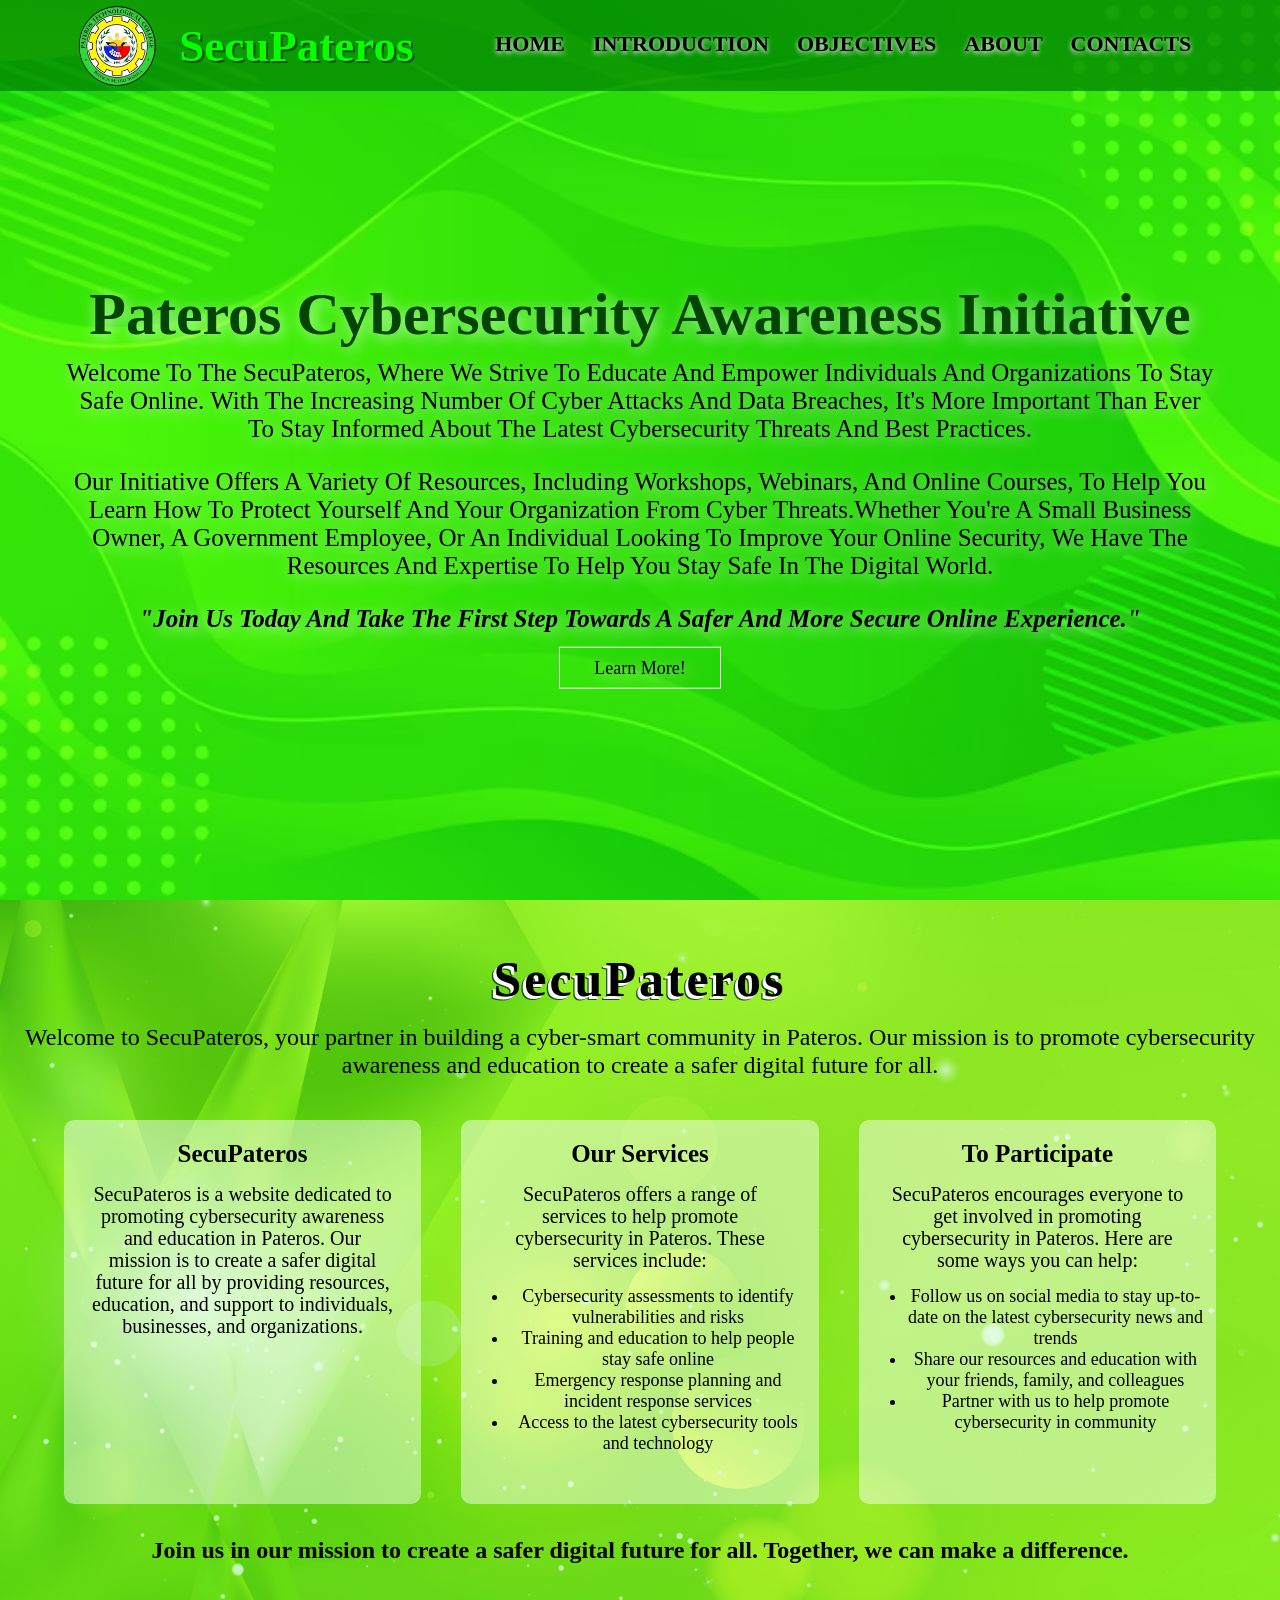
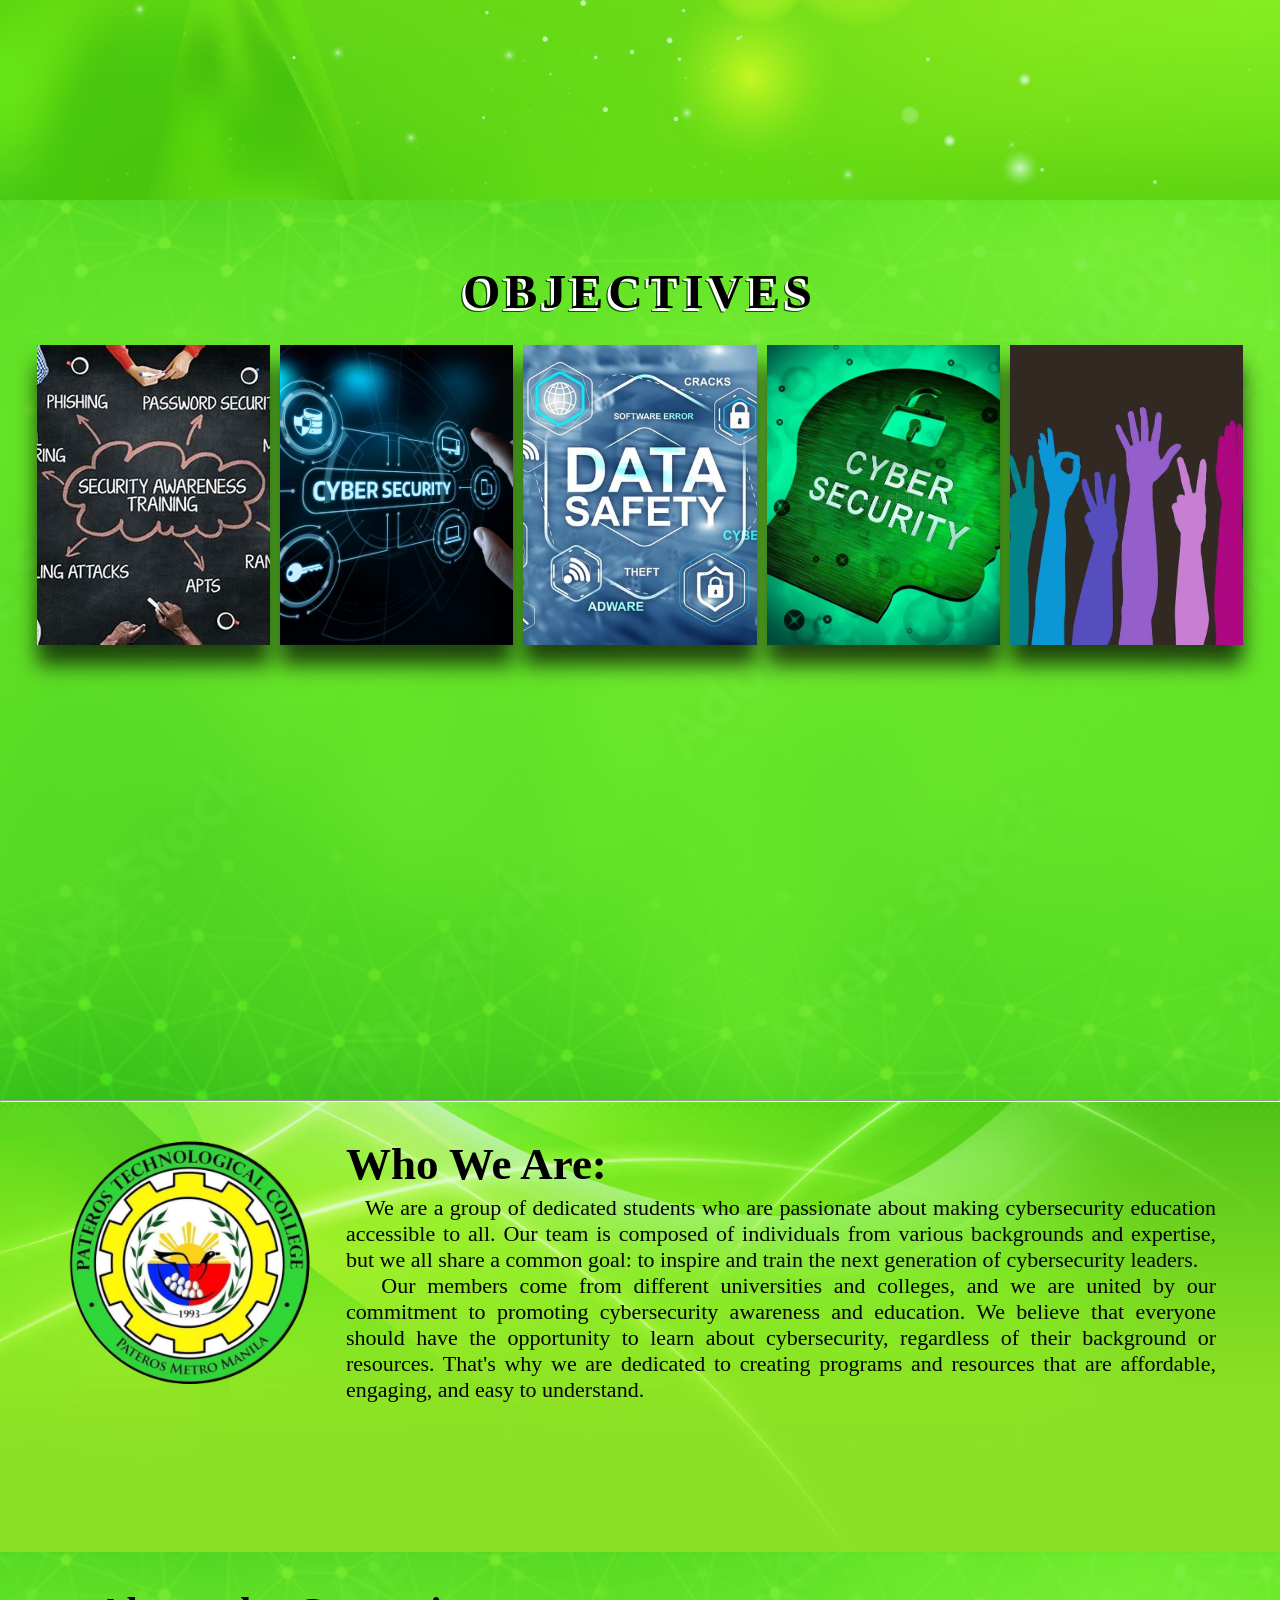
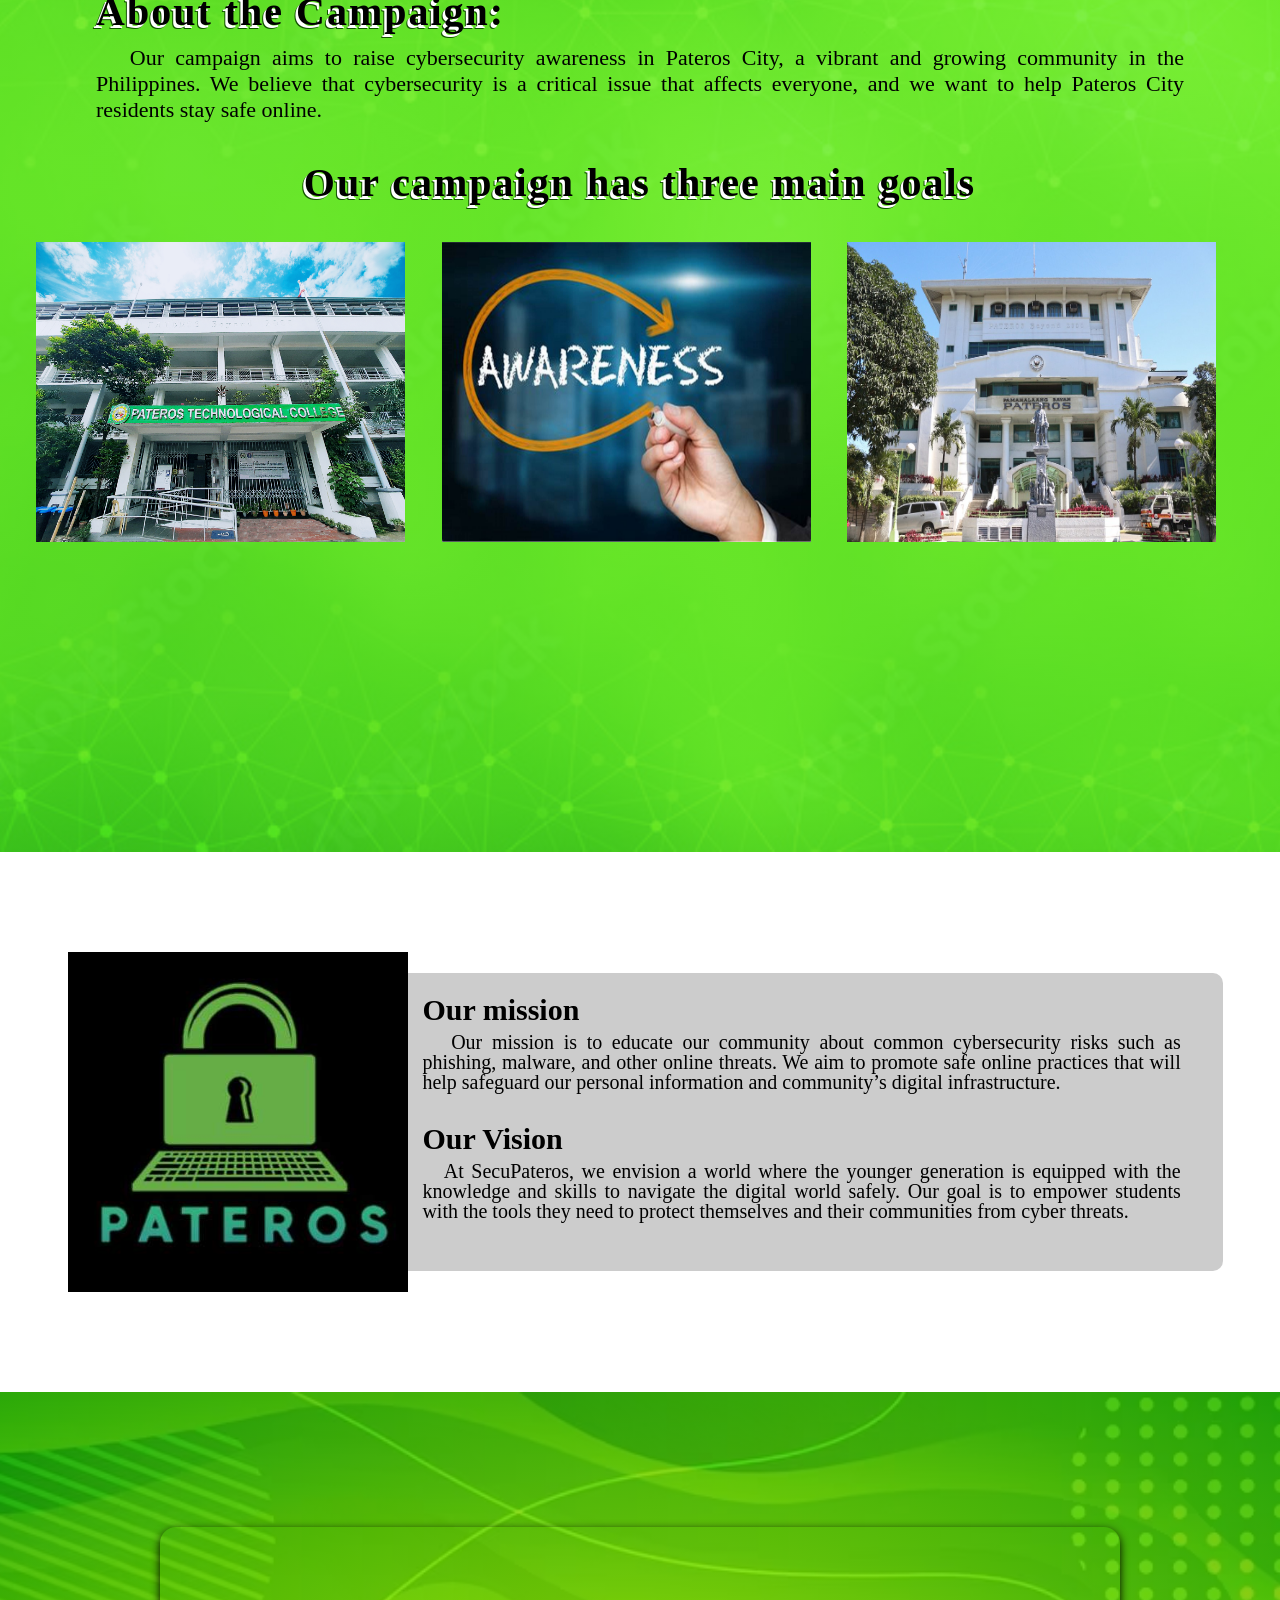
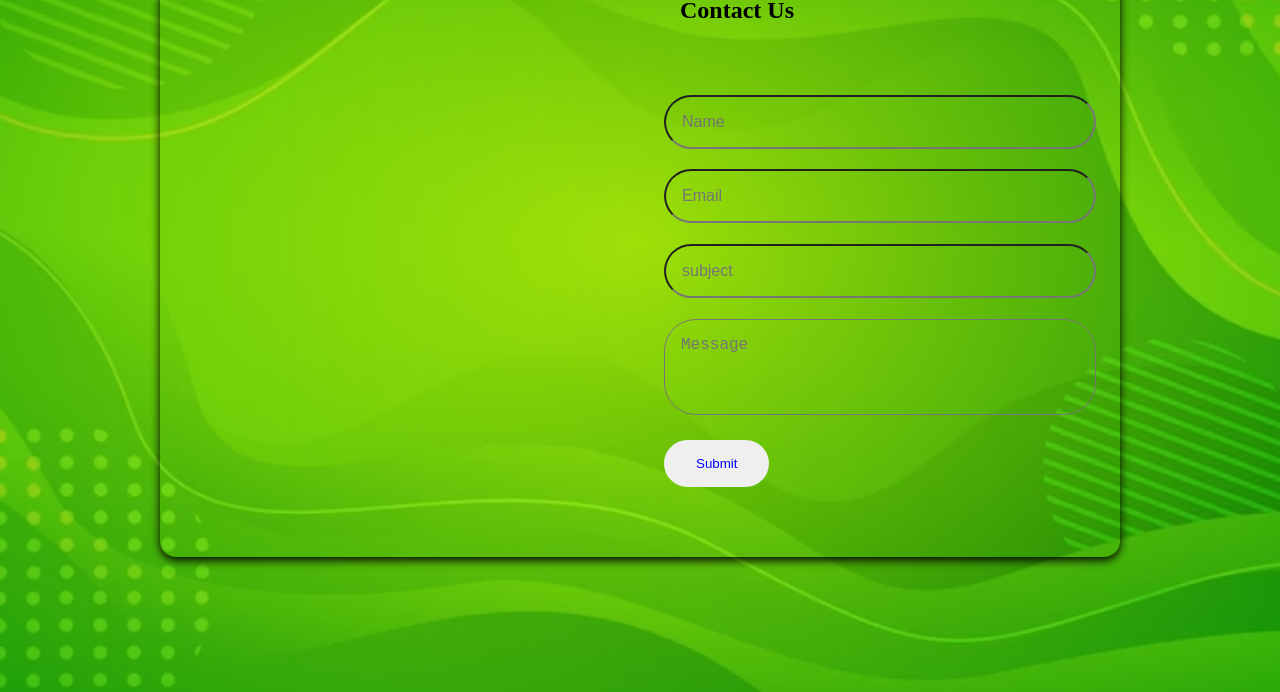
==== index.html @ ac665a61 "index.html Signed-off-by: Mundia D. (Zen) <114151640+ZenZenoZ@users.noreply.github.com>" ====
<!DOCTYPE html>
<html lang="en">
<head>
    <meta charset="UTF-8">
    <meta name="viewport" content="width=device-width, initial-scale=1.0">
    <title>SecuPateros</title>
    <link rel="stylesheet" href="style.css">
    <link rel="icon" sizes="195x195" href= "./img/SecLogo.png">
    <link rel="preconnect" href="https://fonts.googleapis.com">
    <link href="https://fonts.googleapis.com/css2?family=Merriweather:ital,wght@0,300;0,400;0,700;0,900;1,300;1,400;1,700;1,900&display=swap" rel="stylesheet">
    <link rel="stylesheet" href="https://cdnjs.cloudflare.com/ajax/libs/font-awesome/6.2.1/css/all.min.css">
    <script src="https://ajax.googleapis.com/ajax/libs/jquery/3.7.1/jquery.min.js"></script>
    <script src="https://maxcdn.bootstrapcdn.com/bootstrap/3.4.1/js/bootstrap.min.js"></script>

    <script src="https://cdnjs.cloudflare.com/ajax/libs/jquery/3.5.0/jquery.min.js" integrity="sha256-xNzN2a4ltkB44Mc/Jz3pT4iU1cmeR0FkXs4pru/JxaQ=" crossorigin="anonymous"></script>
</head>
<body>
    <section class="main-header">
        <nav>
            <a href="index.html"><img src="./img/ptclogo.png"></a>
            <label class="navtext">SecuPateros</label>
            <div class="nav-links" id="navLinks">
                <i class="fa fa-times" onclick="hideMenu()" id="hidefa"></i>
                <ul>
                    <li><a href="">HOME</a></li>
                    <li><a href="#introduction">INTRODUCTION</a></li>
                    <li><a href="#objbg">OBJECTIVES</a></li>
                    <li><a href="#aboutmain">ABOUT</a></li>
                    <li><a href="#contacts">CONTACTS</a></li>
                </ul>
            </div>
            <i class="fa fa-bars" onclick="showMenu()"></i>
        </nav>
        <div class="main-text">
            <h1>Pateros Cybersecurity Awareness Initiative</h1>
            <p>Welcome to the SecuPateros, where we strive to educate and empower individuals and organizations to stay safe online. With the increasing number of cyber attacks and data breaches, it's more important than ever to stay informed about the latest cybersecurity threats and best practices.</p>
            <p>Our initiative offers a variety of resources, including workshops, webinars, and online courses, to help you learn how to protect yourself and your organization from cyber threats.Whether you're a small business owner, a government employee, or an individual looking to improve your online security, we have the resources and expertise to help you stay safe in the digital world.</p>
            <p><em>"Join us today and take the first step towards a safer and more secure online experience."</em></p>
            <a href="" class="hero-btn">Learn More!</a>
        </div>
    </section>
<!------intro-------->
    <section class="intro-text" id="introbg">
        <h1 id="introduction">SecuPateros</h1>
        <p class="introwc">Welcome to SecuPateros, your partner in building a cyber-smart community in Pateros. Our mission is to promote cybersecurity awareness and education to create a safer digital future for all.</p>

        <div class="intro-row">
            <div class="intro-col" class="introul">
                <h3>SecuPateros</h3>
                <p>SecuPateros is a website dedicated to promoting cybersecurity awareness and education in Pateros. Our mission is to create a safer digital future for all by providing resources, education, and support to individuals, businesses, and organizations.</p>
            </div>
            <div class="intro-col">
                <h3>Our Services</h3>
                <p>SecuPateros offers a range of services to help promote cybersecurity in Pateros. These services include:
                <ul style="list-style-type:disc;" class="introul">
                    <li>Cybersecurity assessments to identify vulnerabilities and risks</li>
                    <li>Training and education to help people stay safe online</li>
                    <li>Emergency response planning and incident response services</li>
                    <li>Access to the latest cybersecurity tools and technology</li>
                </ul>
            </p>
            </div>
            <div class="intro-col">
                <h3>To Participate</h3>
                <p>SecuPateros encourages everyone to get involved in promoting cybersecurity in Pateros. Here are some ways you can help:</p>
                <ul style="list-style-type:disc;" class="introul">
                    <li>Follow us on social media to stay up-to-date on the latest cybersecurity news and trends</li>
                    <li>Share our resources and education with your friends, family, and colleagues</li>
                    <li>Partner with us to help promote cybersecurity in community</li>
                </ul>
            </div>
        </div>
        <h2 class="introh2">Join us in our mission to create a safer digital future for all. Together, we can make a difference.</h2>
    </section>
<!----objectives----->
    <section class="obj-main" id="objbg">
        <h1 class="obj-h1">OBJECTIVES</h1>
        <div class="obj-text">
            <div class="wrapper-row">
                <div class="wrapper-col">
                    <div class="obj-img">
                        <img src="./img/wrap1.jpg">
                        <div class="obj-content">
                            <h1>Education and Awareness</h1>
                            <p>Provide education and awareness about the dangers of cyber security to expand knowledge and awareness among individuals</p>
                        </div>
                    </div>
                </div>
                <div class="wrapper-col">
                    <div class="obj-img">
                        <img src="./img/wrap2.jpeg">
                        <div class="obj-content">
                            <h1>Network Protection</h1>
                            <p>Advance getting it and significance of network protection by offering reasonable direction and answers for defend people and associations against digital dangers </p>
                        </div>
                    </div>
                </div>
                <div class="wrapper-col">
                    <div class="obj-img">
                        <img src="./img/wrap3.jpg">
                        <div class="obj-content">
                            <h1>Offer ordinary updates and data</h1>
                            <p>Offer ordinary updates and data on arising dangers and advances in the field of digital protection to keep up with client availability and security .</p>
                        </div>
                    </div>
                </div>
                <div class="wrapper-col">
                    <div class="obj-img">
                        <img src="./img/wrap4.jpg">
                        <div class="obj-content">
                            <h1>Online Security</h1>
                            <p>Cultivate a culture of online security where people team up to safeguard themselves and their networks against digital assaults</p>
                        </div>
                    </div>
                </div>
                <div class="wrapper-col">
                    <div class="obj-img">
                        <img src="./img/wrap5.jpeg">
                        <div class="obj-content">
                            <h1>Active Participation</h1>
                            <p>Encourage active participation and engagement from individuals and organizations to address challenges and opportunities in the field of cyber security</p>
                        </div>
                    </div>
                </div>
            </div>
        </div>
    </section>
    <hr>
<!-----About 1------>
    <section class="about-main" id="aboutmain">
        <br><br>
        <div class="about-1">
            <div>
                <img src="./img/ptclogo.png" alt="PTC LOGO" class="about-logo">
            </div>
            <div class="about-text">
                <h1>Who We Are:</h1>
                <p>&nbsp;&nbsp;&nbsp;We are a group of dedicated students who are passionate about making cybersecurity education accessible to all. Our team is composed of individuals from various backgrounds and expertise, but we all share a common goal: to inspire and train the next generation of cybersecurity leaders.
                <br>&nbsp;&nbsp;&nbsp;Our members come from different universities and colleges, and we are united by our commitment to promoting cybersecurity awareness and education. We believe that everyone should have the opportunity to learn about cybersecurity, regardless of their background or resources. That's why we are dedicated to creating programs and resources that are affordable, engaging, and easy to understand.</p>
            </div>
        </div>
    </section>
<!-----About 2------>
    <section class="about-main2">
        <br><br>
        <div class="about-title">
            <h1>About the Campaign:</h1>
            <p>&nbsp;&nbsp;&nbsp;Our campaign aims to raise cybersecurity awareness in Pateros City, a vibrant and growing community in the Philippines. We believe that cybersecurity is a critical issue that affects everyone, and we want to help Pateros City residents stay safe online.</p>
            <br><br>
            <h1 class="about-h1">Our campaign has three main goals</h1>
        </div>
        <div class="about-contmain">
            <div class="about-container">
                <img src="./img/about1.png" class="about-img">
                <div class="about-overlay">
                    <h1>Education</h1>
                    <h4>We want to provide Pateros City residents with the knowledge and skills they need to protect themselves online. We will offer a series of workshops, webinars, and other educational resources that cover topics such as password management, phishing prevention, and safe browsing practices.</h4>
                </div>
            </div>
            <div class="about-container">
                <img src="./img/about2.jpg" class="about-img">
                <div class="about-overlay">
                    <h1>Awareness</h1>
                    <h4>We want to raise awareness about the importance of cybersecurity in Pateros City. We will work with local organizations, schools, and businesses to promote cybersecurity best practices and to encourage residents to take steps to protect themselves online.</h4>
                </div>
            </div>
            <div class="about-container">
                <img src="./img/about3.jpg" class="about-img">
                <div class="about-overlay">
                    <h1>Community</h1>
                    <h4>We want to build a strong and supportive cybersecurity community in Pateros City. We will create opportunities for residents to connect, share ideas, and learn from each other. We will also work to establish partnerships with local organizations and businesses to ensure that our campaign has a lasting impact.</h4>
                </div>
            </div>
        </div>
    </section>
<!-----About 2------>
    <section class="about-main3">
        <div class="about-inner">
            <h1>Our mission</h1>
            <p class="about-text2">&nbsp;&nbsp;&nbsp;Our mission is to educate our community about common cybersecurity risks such as phishing, malware, and other online threats. We aim to promote safe online practices that will help safeguard our personal information and community’s digital infrastructure.</p>
            <h1>Our Vision</h1>
            <p class="about-text2">&nbsp;&nbsp;&nbsp;At SecuPateros, we envision a world where the younger generation is equipped with the knowledge and skills to navigate the digital world safely. Our goal is to empower students with the tools they need to protect themselves and their communities from cyber threats.</p>
        </div>
    </section>
<!-----Contacts----->
    <section class="contact-main" id="contacts">
            <div class="contact">
                <div class="map">
                    <iframe src="https://www.google.com/maps/embed?pb=!1m18!1m12!1m3!1d3861.8126627519896!2d121.06654847402329!3d14.552703085927975!2m3!1f0!2f0!3f0!3m2!1i1024!2i768!4f13.1!3m3!1m2!1s0x3397c8863fae6025%3A0xe4f1a76191156148!2sPateros%20Technological%20College!5e0!3m2!1sen!2sph!4v1712935397041!5m2!1sen!2sph" width="600" height="450" style="border:0;" allowfullscreen="" loading="lazy" referrerpolicy="no-referrer-when-downgrade"></iframe>
                </div>
                <div class="contact-form">
                    <h1>Contact Us</h1>
                    <form action="https://formsubmit.co/45af7c0beff8e1fbbf15422199906307" method="POST">
                        <input type="text" name="name" placeholder="Name">
                        <input type="email" name="email" placeholder="Email">
                        <input type="text" name="subject" placeholder="subject">
                        <textarea name="message" placeholder="Message"></textarea>
                        <button type="submit">Submit</button>
                    </form>
                </div>
            </div>
    </section>
<!------Footer--------->
    <section>

    </section>
    <script src="script.js"></script>
</body>
</html>
---- style.css ----
@import url('https://fonts.googleapis.com/css2?family=Merriweather:ital,wght@0,300;0,400;0,700;0,900;1,300;1,400;1,700;1,900&display=swap');


*{
    margin: 0;
    padding: 0;
    box-sizing: border-box;
}
/*------MAIN--------*/
.main-header{
    min-height: 100vh;
    width: 100%;
    background-image: linear-gradient(rgba(30, 255, 0, 0.5),rgba(30, 255, 0, 0.5)),url(./img/bgmain.jpg);
    background-position: center;
    background-size: cover;
    position: relative;
}
nav{
    display: flex;
    padding: 1% 6%;
    justify-content: space-between;
    align-items: center;
    background-color: rgba(0, 128, 0, 0.719);
}
nav .navtext{
    color: #09ff00;
    font-size: 45px;
    text-shadow: 2px 2px rgb(3, 77, 0);
    font-weight: bolder;
    margin-inline-start: .5em;
    
}
nav img{
    width: 80px;
    margin-top: -.5em;
    margin-bottom: -.5em;
    float: left;
}
.nav-links{
    flex: 1;
    text-align: end;
}
.nav-links ul li{
    list-style: none;
    display: inline-block;
    padding: 8px 12px;
    position: relative;
}
.nav-links ul li a{
    color: #000000;
    text-decoration: none;
    font-size: 22px;
    text-shadow: 0px 2px 5px rgb(255, 255, 255);
    font-weight: bold;
}
.nav-links ul li::after{
    content:'';
    inline-size: 0%;
    block-size: 3px;
    background: #3cff00;
    display: block;
    margin: auto;
    transition: 0.2s;
}
.nav-links ul li:hover::after{
    inline-size: 100%;
}
/*----------Main---------*/
.main-text{
    width: 90%;
    color: rgb(2, 68, 0);
    position: absolute;
    top: 50%;
    left: 50%;
    transform: translate(-50%,-50%);
    text-align: center;
    text-shadow: 3px 3px 15px rgba(255, 255, 255, 0.685);
    font-weight: 400;
    text-transform: capitalize;
}
.main-text h1{
    font-size: 60px;
    margin-top: 5%;
}
.main-text p{
    margin: 10px 0 25px;
    font-size: 25px;
    color: rgb(0, 0, 0);
}
.main-text em{
    font-weight: bolder;
}
.hero-btn{
    display: absolute;
    text-decoration: none;
    color: rgb(0, 0, 0);
    border: 1px solid #fff;
    padding: 10px 34px;
    font-size: 18px;
    background: transparent;
    cursor: pointer;
}
.hero-btn:hover{
    border: 1px solid rgb(5, 59, 0);
    background: rgb(9, 255, 0);
    transition: 1.8s;
    font-weight: bold;
    box-shadow: 10px 10px rgb(0, 68, 0);
}
nav .fa{
    display: none;
}
@media (max-width: 700px) {
    nav .navtext{
        font-size: 38px;
        margin-left: -6em;
    }
    .main-text h1{
        font-size: 45px;
    }
    .nav-links ul li{
        display: block;
        text-align: center;
    }
    .nav-links{
        position: absolute;
        background: rgba(0, 128, 0, 0.719);
        height: 100vh;
        width: 300px;
        top: 0;
        right: -300px;
        z-index: 2;
        transition: 1s;
    }
    nav .fa{
        display: block;
        color: #09ff00;
        margin: 10px;
        font-size: 22px;
        cursor: pointer;
        align-items: right;
    }
    .nav-links ul{
        padding: 30px;
    }
    .nav-links #hidefa{
        padding-top: 2em;
        padding-right: 2em;
    }
    .main-text p{
        font-size: 24px;
    }
}

/*-------INTRODUCTION-------*/
.intro-text{
    inline-size: 80%;
    margin: auto;
    text-align: center;
    padding-block-start: 50px;
}
#introbg{
    min-block-size: 100vh;
    inline-size: 100%;
    background-image: linear-gradient(rgba(61, 233, 38, 0.3),rgba(61, 233, 38, 0.3)),url(./img/bg1.jpg);
    background-position: center;
    background-size: cover;
    position: relative;
}
.intro-text h1{
    font-size: 50px;
    font-weight: 600;
    color: #000000;
    letter-spacing: 3px;

    --x-offset: -0.0625em;
    --y-offset: 0.0625em;
    --stroke: 0.025em;
    --background-color: white;
    --stroke-color: rgb(19, 83, 0);
    text-shadow: 
    
    var(--x-offset)
    var(--y-offset)
    0px
    var(--background-color), 
    
    calc( var(--x-offset) - var(--stroke) )
    calc( var(--y-offset) + var(--stroke) )
    0px
    var(--stroke-color);
}
@supports ( text-shadow: 1px 1px 1px 1px black ) {
    h1 {
      text-shadow:
        
        var(--x-offset)
        var(--y-offset)
        0px
        0px
        var(--background-color), 
        
        var(--x-offset) 
        var(--y-offset)
        var(--stroke)
        0px
        var(--stroke-color);
      
    }
}
.intro-text h3{
    font-size: 25px;
    font-weight: 600;
    color: #000000;
}
.intro-text p{
    color: #000000;
    font-size: 20px;
    font-weight: 300;
    line-height: 22px;
    padding: 15px;
}
.intro-text .introwc{
    color: #000000;
    font-size: 24px;
    font-weight: 300;
    line-height: 28px;
    padding: 15px;
}
.intro-row{
    display: flex;
    justify-content: space-between;
    margin-block-start: 2%;
    margin-inline-start: 5%;
    margin-inline-end: 5%;
}
.intro-col{
    flex-basis: 31%;
    background:rgba(255, 255, 255, 0.459);
    border-radius: 10px;
    margin-block-end: 5%;
    padding: 20px 12px;
    box-sizing: border-box;
}
.introul{
    margin-inline-start: 2em;
    position: relative;
    font-size: 18px;
}
.introh2{
    margin-block-start: -1em;
}
.intro-col:hover{
    box-shadow: 5px 5px 20px 5px rgba(0, 0, 0, .5);
}
@media (max-width: 700px) {
    .intro-row{
        flex-direction: column;
        margin-block-end: 3%;
    }
}
/*-------Objective-------*/
/*.obj-text{
    inline-size: 100vh;
    block-size: 100vh;
    margin: auto;
    text-align: center;
    padding-block-start: 50px;
}
.wrapper-row{
    display: flex;
    justify-content: space-between;
    margin-block-start: 2%;
    margin-inline-start: 5%;
    margin-inline-end: 5%;
}
.wrapper-col{
    display: flex;
    justify-content: space-between;
    align-items: center;
    flex-direction: column;
    flex-basis: 31%;
}
.obj-img{
    inline-size: 500px;
    position: relative;
}
.obj-img img{
    inline-size: 250px;
    block-size: 150px;
    display: block;
    margin: auto;
}
.obj-content{
    inline-size: 100%;
    block-size: 100%;
    inset-block-start: 0;
    inset-inline-start: 0;
    position: absolute;
    background-color: rgba(0, 0, 0, .5);
    display: flex;
    justify-content: center;
    align-items: row;
    opacity: 0;
    transition: 0.6s;
}
.obj-content:hover{
    opacity: 1;
}
.obj-content h1{
    font-size: 28px;
    color:#09ff00;
}
.obj-content p{
    font-size: 18px;
    color: #fff;
}
.obj-content>*{
    transform:translate(25px);
    transition: transform 0.6s;
}
.obj-content:hover>*{
    transform:translateY(0px);
}*/
.obj-main{
    inline-size: 100%;
    block-size: 100vh;
    background-image: linear-gradient(rgba(61, 233, 38, 0.65),rgba(61, 233, 38, 0.65)),url(./img/bggl.jpg);
    background-position: center;
    background-size: cover;
}
.obj-text{
    display: flex;
    justify-content: center;
    align-items: center;
}
/*.obj-h1{
    text-align: center;
    font-size: 48px;
    padding-block-start: 5%;
    letter-spacing: 5px;
    text-transform: uppercase;
    animation: mover 1s linear infinite;
    color: #09ff00;
}
@keyframes mover{
    0%{
        text-shadow: 0px px 40px rgb(91, 255, 58);
    }
    25%{
        text-shadow: 0px 0px 40px rgb(62, 255, 24);
    }
    50%{
        text-shadow: 0px 0px 40px rgb(37, 221, 0);
    }
    75%{
        text-shadow: 0px 0px 40px rgb(24, 145, 0);
    }
    100%{
        text-shadow: 0px 0px 40px rgb(43, 255, 0);
    }
}*/
.obj-h1{
    text-align: center;
    font-size: 48px;
    letter-spacing: 5px;
    padding-block-start: 5%;
    --x-offset: -0.0625em;
    --y-offset: 0.0625em;
    --stroke: 0.025em;
    --background-color: white;
    --stroke-color: rgb(19, 83, 0);
    text-shadow: 
    
    var(--x-offset)
    var(--y-offset)
    0px
    var(--background-color), 
    
    calc( var(--x-offset) - var(--stroke) )
    calc( var(--y-offset) + var(--stroke) )
    0px
    var(--stroke-color);
}
@supports ( text-shadow: 1px 1px 1px 1px black ) {
    h1 {
      text-shadow:
        
        var(--x-offset)
        var(--y-offset)
        0px
        0px
        var(--background-color), 
        
        var(--x-offset) 
        var(--y-offset)
        var(--stroke)
        0px
        var(--stroke-color);
      
    }
  }
.wrapper-row{
    display: flex;
    inline-size: 95%;
    justify-content: space-around;
    margin-block-start: 2%;
}
.wrapper-col{
    inline-size: 300px;
    block-size: 300px;
    padding: 2rem 1rem;
    background: #000000;
    position: relative;
    display: flex;
    align-items: flex-end;
    box-shadow: 0px 20px 20px rgba(0, 0, 0, .7);
    transition: 0.5s ease-in-out;
    margin-inline-start: 5px;
    margin-inline-end: 5px;
}
.wrapper-col:hover{
    transform: translateY(20px);
}
.wrapper-col:before{
    content: "";
    position: absolute;
    inset-block-start: 0;
    inset-inline-start: 0;
    display: block;
    z-index: 2;
    transition: 0.5s all;
    opacity: 0;
    inline-size: 100%;
    block-size: 100%;
    background: linear-gradient(rgba(51, 255, 0, 0.7),rgba(51, 255, 0, 0.7));
    box-shadow: 5px 20px 20px rgba(0, 0, 0, .7);
}
.wrapper-col:hover:before{
    opacity: 1;
}
.wrapper-col img{
    inline-size: 100%;
    block-size: 100%;
    object-fit: cover;
    position: absolute;
    inset-block-start: 0;
    inset-inline-start: 0;
}
.wrapper-col .obj-content{
    position: relative;
    z-index: 3;
    color: rgb(0, 0, 0);
    text-shadow: 3px 3px 15px rgba(255, 255, 255, 0.7);
    opacity: 0;
    transform: translateY(30px);
    transition: 0.5s all;
    box-shadow: 5px 5px 5px 5px rgba(0, 0, 0, .7);
}
.wrapper-col:hover .obj-content{
    opacity: 1;
    transform: translateY(0px);
}
.wrapper-col .obj-content h1{
    text-align: center;
}
.wrapper-col .obj-content p{
    letter-spacing: 1px;
    font-size: 18px;
    margin-block-start: 8px;
    margin-block-end: 20px;
    line-height: 24px;
    text-align: center;
}
@media (max-width: 700px) {
    .obj-main{
        inline-size: 100%;
        block-size: 100%;
    }
    .wrapper-row{
        flex-direction: column;
        margin-block-end: 3%;
        align-items: center;
    }
    .wrapper-col{
        margin-block-start: 5%;
    }
}
/*--------About----------*/
.about-main{
    inline-size: 100%;
    block-size: 50vh;
    background-image: linear-gradient(rgba(61, 233, 38, 0.2),rgba(61, 233, 38, 0.2)),url(./img/banner1.jpg);
    background-position: center;
    background-size: cover;
    background-repeat: no-repeat;
}
.about-logo{
    inline-size: 250px;
    block-size: 250px;
    margin-inline-start: 5%;
    margin-inline-end: 2em;
    float: inline-start;
}
.about-main h1{
    font-size: 45px;
    font-weight: 700;
    color: #000000;
}
.about-main p{
    font-size: 22px;
    color: #000000;
    margin-right: 5%;
    text-align: justify;
    text-justify: inter-word;
    padding-top: 5px;
    font-weight: 500;
}
@media (max-width: 700px){
    .about-main{
        width: 100%;
        height: 100%;
    }
    .about-text{
        text-align: center;
        margin-left: 5%;
        margin-right: 5%;
        padding-bottom: 5%;
    }
    .about-logo{
        float: none;
        display: block;
        margin: 0 auto;
        margin-bottom: 5%;
    }
}
/*--------About2---------*/
.about-main2{
    inline-size: 100%;
    block-size: 100vh;
    background-image: linear-gradient(rgba(61, 233, 38, 0.65),rgba(61, 233, 38, 0.65)),url(./img/bggl.jpg);
    background-position: center;
    background-size: cover;
}
.about-title{
    inline-size: 85%;
    margin: auto;
}
.about-title h1{
    font-size: 40px;
    padding-block-start: 0;
    letter-spacing: 2px;
    --x-offset: -0.0625em;
    --y-offset: 0.0625em;
    --stroke: 0.025em;
    --background-color: white;
    --stroke-color: rgb(19, 83, 0);
    text-shadow: 
    
    var(--x-offset)
    var(--y-offset)
    0px
    var(--background-color), 
    
    calc( var(--x-offset) - var(--stroke) )
    calc( var(--y-offset) + var(--stroke) )
    0px
    var(--stroke-color);
}
@supports ( text-shadow: 1px 1px 1px 1px black ) {
    h1 {
      text-shadow:
        
        var(--x-offset)
        var(--y-offset)
        0px
        0px
        var(--background-color), 
        
        var(--x-offset) 
        var(--y-offset)
        var(--stroke)
        0px
        var(--stroke-color);
      
    }
}
.about-title .about-h1{
    text-align: center;
}
.about-title p{
    font-size: 22px;
    color: #000000;
    text-align: justify;
    text-justify: inter-word;
    padding-top: 10px;
    font-weight: 500;
}
.about-contmain{
    display: flex;
    inline-size: 95%;
    justify-content: space-around;
    margin-block-start: 0;
}
.about-container{
    margin: 3% 0 0 3%;
    position: relative;
    width: 100%;
}
.about-img{
    display: block;
    width: 100%;
    height: 300px;
}
.about-overlay{
    position: absolute;
    bottom: 0;
    left: 0;
    right: 0;
    background-color: rgba(60, 255, 0, 0.7);
    overflow: hidden;
    width: 100%;
    height: 0;
    transition: 1s ease;
}
.about-container:hover .about-overlay{
    height: 100%;
}
.about-container h1{
    width: 100%;
    margin-top: 5%;
    color: rgb(0, 0, 0);
    font-size: 4vw;
    text-align: center;
    transform: rotate(-5deg)skewX(-5deg);
}
.about-container h4{
    text-align: center;
    color: rgb(0, 0, 0);
    font-size: 1.4vw;
    margin: 5% 5% 0 5%;
    width: 90%;
    line-height: 1em;
    box-shadow: 0 2px 2px 5px rgba(255, 255, 255, 0.6);
}
.make-it-fast::after {
    box-shadow: 0 5px 15px rgba(251, 255, 0, 0.6);
    opacity: 0;
    transition: opacity 0.5s ease-in-out;
}
.make-it-fast:hover::after {
    opacity: 1;
}
@media (max-width: 700px){
    .about-contmain{
        flex-direction: column;
        align-items: center;
        margin: auto;
        display: flex;
        inline-size: 80%;
        justify-content: space-around;
        padding-bottom: 5%;
    }
    .about-main2{
        inline-size: 100%;
        block-size: 100%;
    }.about-container h1{
        color: rgb(0, 0, 0);
        font-size: 6vw;
    }
    .about-container h4{
        text-align: center;
        color: rgb(0, 0, 0);
        font-size: 3vw;
        margin: 5% 5% 5% 5%;
        width: 90%;
        line-height: 1em;
        box-shadow: 0 5px 5px 5px rgba(255, 255, 255, 0.6);
    }
    .about-title .about-h1{
        font-size: 35px;
    }
}
/*--------About3---------*/
.about-main3{
    inline-size: 95%;
    block-size: 60vh;
    background-position: center;
    background-size: cover;
    display: inline-flex;
    align-items: center;
}
.about-main3{
    background-image: url(./img/About-3.jpg);
    background-repeat: no-repeat;
    background-position: left;
    background-size: 28%;
    background-color: rgb(255, 255, 255);
    overflow: hidden;
    margin-left: 4.24em;
}
.about-inner{
    width: auto;
    padding: 20px;
    border-radius: 10px;
    background-color: rgba(0, 0, 0, 0.199);
    margin-right: 5%;
}
.about-inner h1{
    margin-bottom: 5px;
    font-size: 30px;
    font-weight: 900;
    margin-left: 30%;
}
.about-text2{
    font-size: 20px;
    color: black;
    line-height: 20px;
    text-align: justify;
    margin-bottom: 30px;
    margin-right: 2%;
    margin-left: 30%;
}
@media (max-width: 700px){
    .about-main3{
        inline-size: 100%;
        block-size: 100%;
    }
    .about-main3{
        background-repeat: no-repeat;
        background-position: center;
        background-color: rgb(51, 255, 0);
        overflow: none;
        margin-left: 0;
        margin-right: 0;
        background-image: none;
    }
    .about-inner{
        width: auto;
        padding: 0;
        border-radius: 0;
        background-color: rgba(0, 0, 0, 0.199);
        margin-right: 0;
    }
    .about-inner h1{
        margin-bottom: 5px;
        font-size: 30px;
        margin-left: 5%;
    }
    .about-text2{
        font-size: 18px;
        color: black;
        margin-bottom: 30px;
        margin-right: 5%;
        margin-left: 5%;
    }
}
/*--------Contacts-------*/
.contact-main{
    height: 100vh;
    display: flex;
    justify-content: center;
    align-items: center;
    background-position: center;
    background-size: cover;
    background-image: radial-gradient(rgba(255, 255, 0, 0.5),rgba(0, 128, 0, 0.5)), url(./img/bgmain.jpg);
}
.contact{
    height: 70vh;
    width: 75vw;
    box-shadow: 0 .2rem .6rem #000000;
    border-radius: 1rem;
    display: flex;
}
.map, .contact-form{
    width: 50%;
    height: 100%;
}
.map iframe{
    width: 100%;
    height: 100%;
}
.contact-form{
    background-color: var(rgba(255, 255, 0, 0.6));
    display: flex;
    flex-direction: column;
    justify-content: space-evenly;
}
.contact-form::before{
    position: absolute;
    top: 10%;
    left: -2.8rem;
    content: "";
    width: 0;
    height: 0;
    border: 1.4rem solid;
    border-right: 1.4rem solid var(rgba(255, 255, 0, 0.6));
}
.contact-form h1{
    color: #000000;
    font: 500 1.8rem;
    padding: 0 2.5rem;
}
.contact-form form{
    padding: 0 1.5rem;
    
}
.contact-form input, .contact-form textarea{
    width: 100%;
    padding: 1rem;
    border: 1rem solid var(rgb(0, 128, 0));
    border-radius: 2rem;
    background-color: unset;
    color: rgb(0, 0, 0);
    font-size: 1rem;
    margin-bottom: .5rem;
}
.contact-form input:not(:first-child), .contact-form textarea, .contact-form button{
    margin-top: .8rem;
}
.contact-form textarea{
    height: 6rem;
    resize: none;
}
.contact-form button{
    background-color: var(rgb(0, 128, 0));
    padding: 1rem 2rem;
    color: blue;
    border-radius: 2rem;
    border: none;
}
@media (max-width: 700px){
    .map iframe{
        width: 100%;
        height: 50%;
        display: flex;
        margin-top: 50%;
        margin-left: 1rem;
    }
    .contact{
        height: 50vh;
        width: 60vw;
    }
    .contact-main{
        height: 60vh;
    }
}
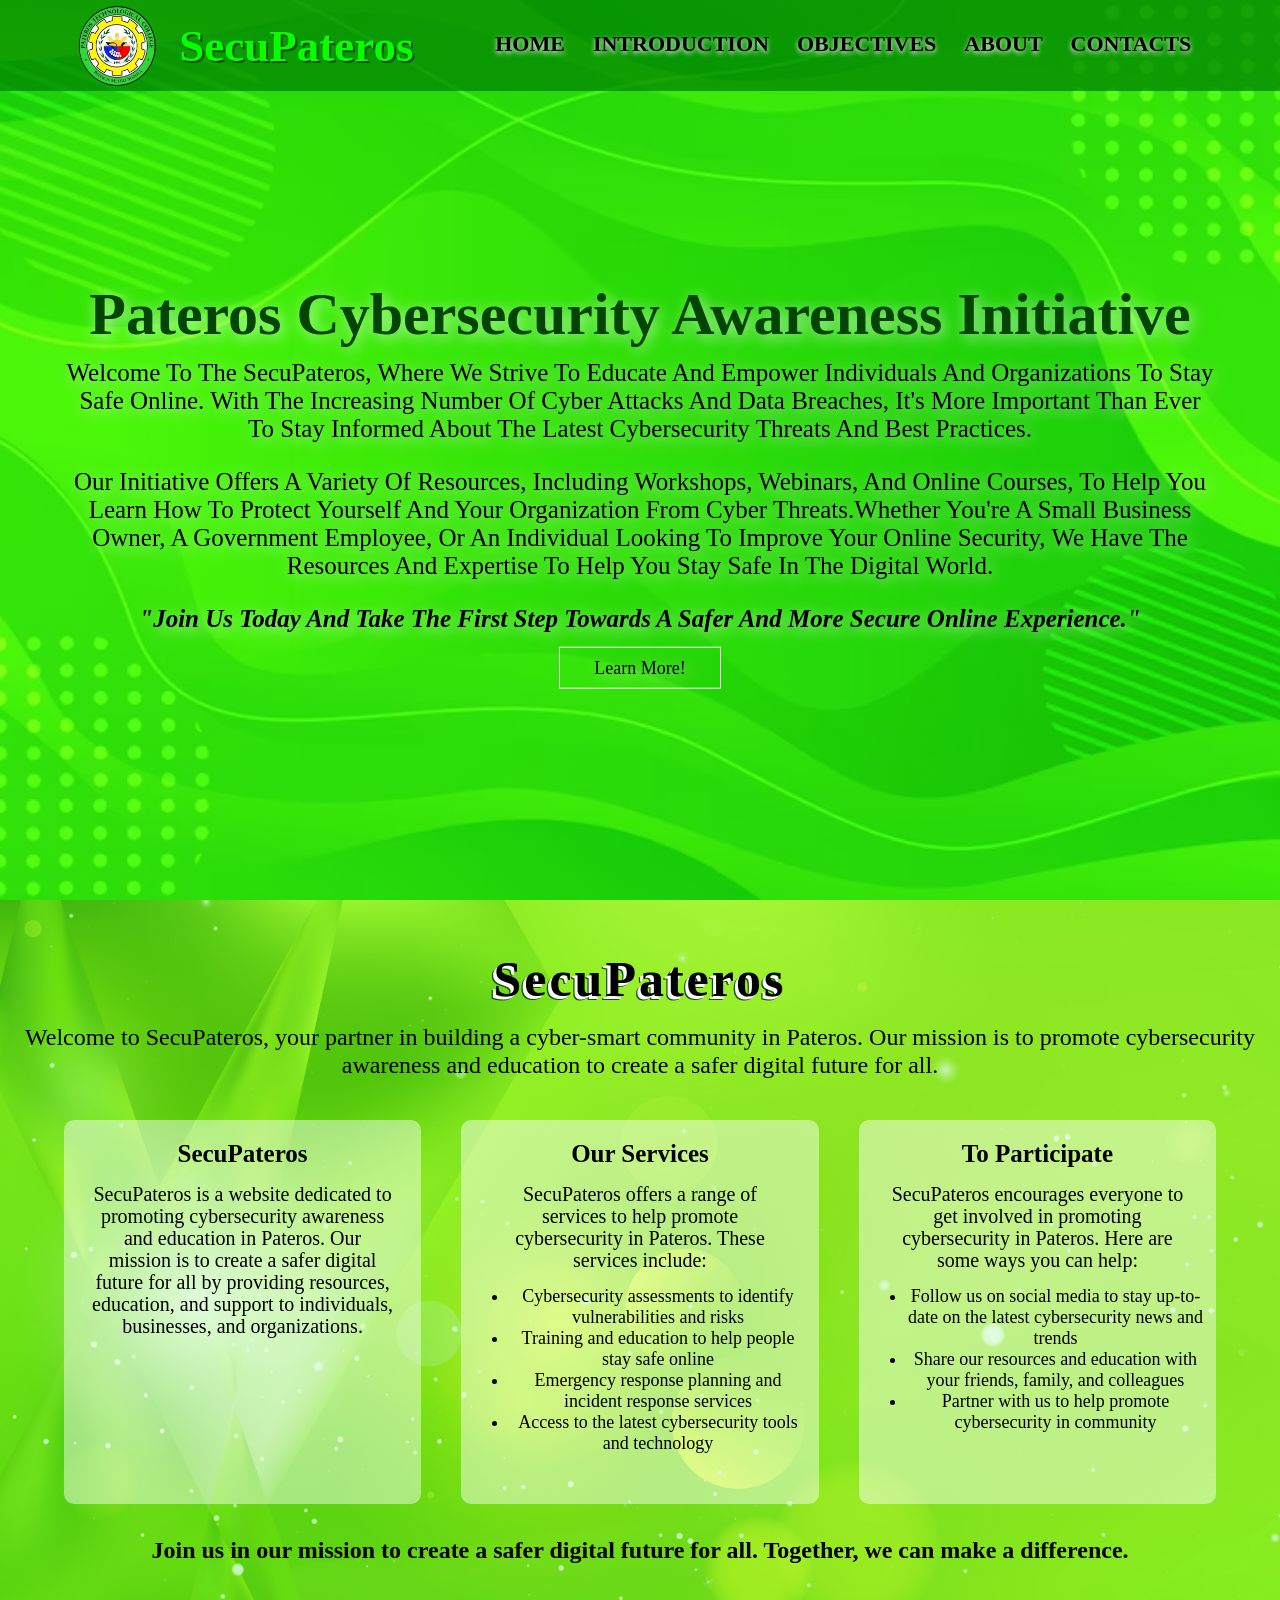
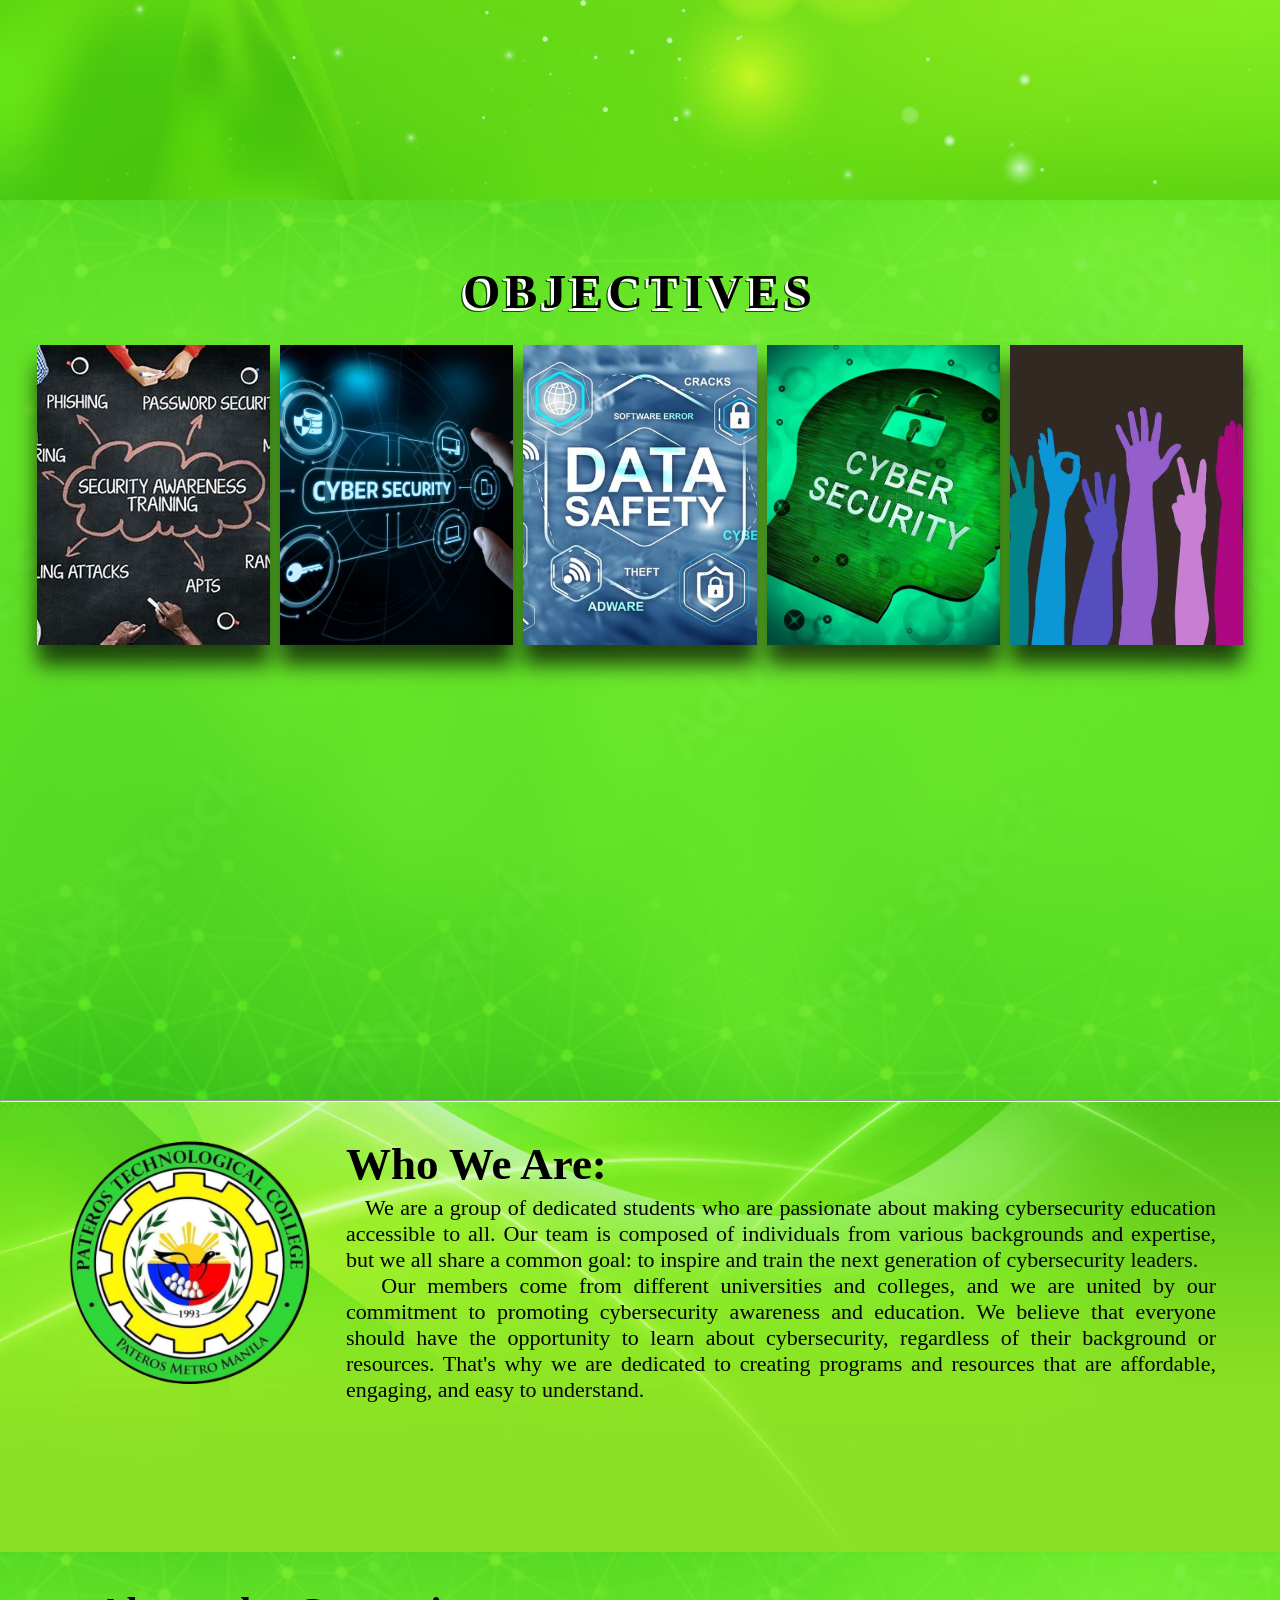
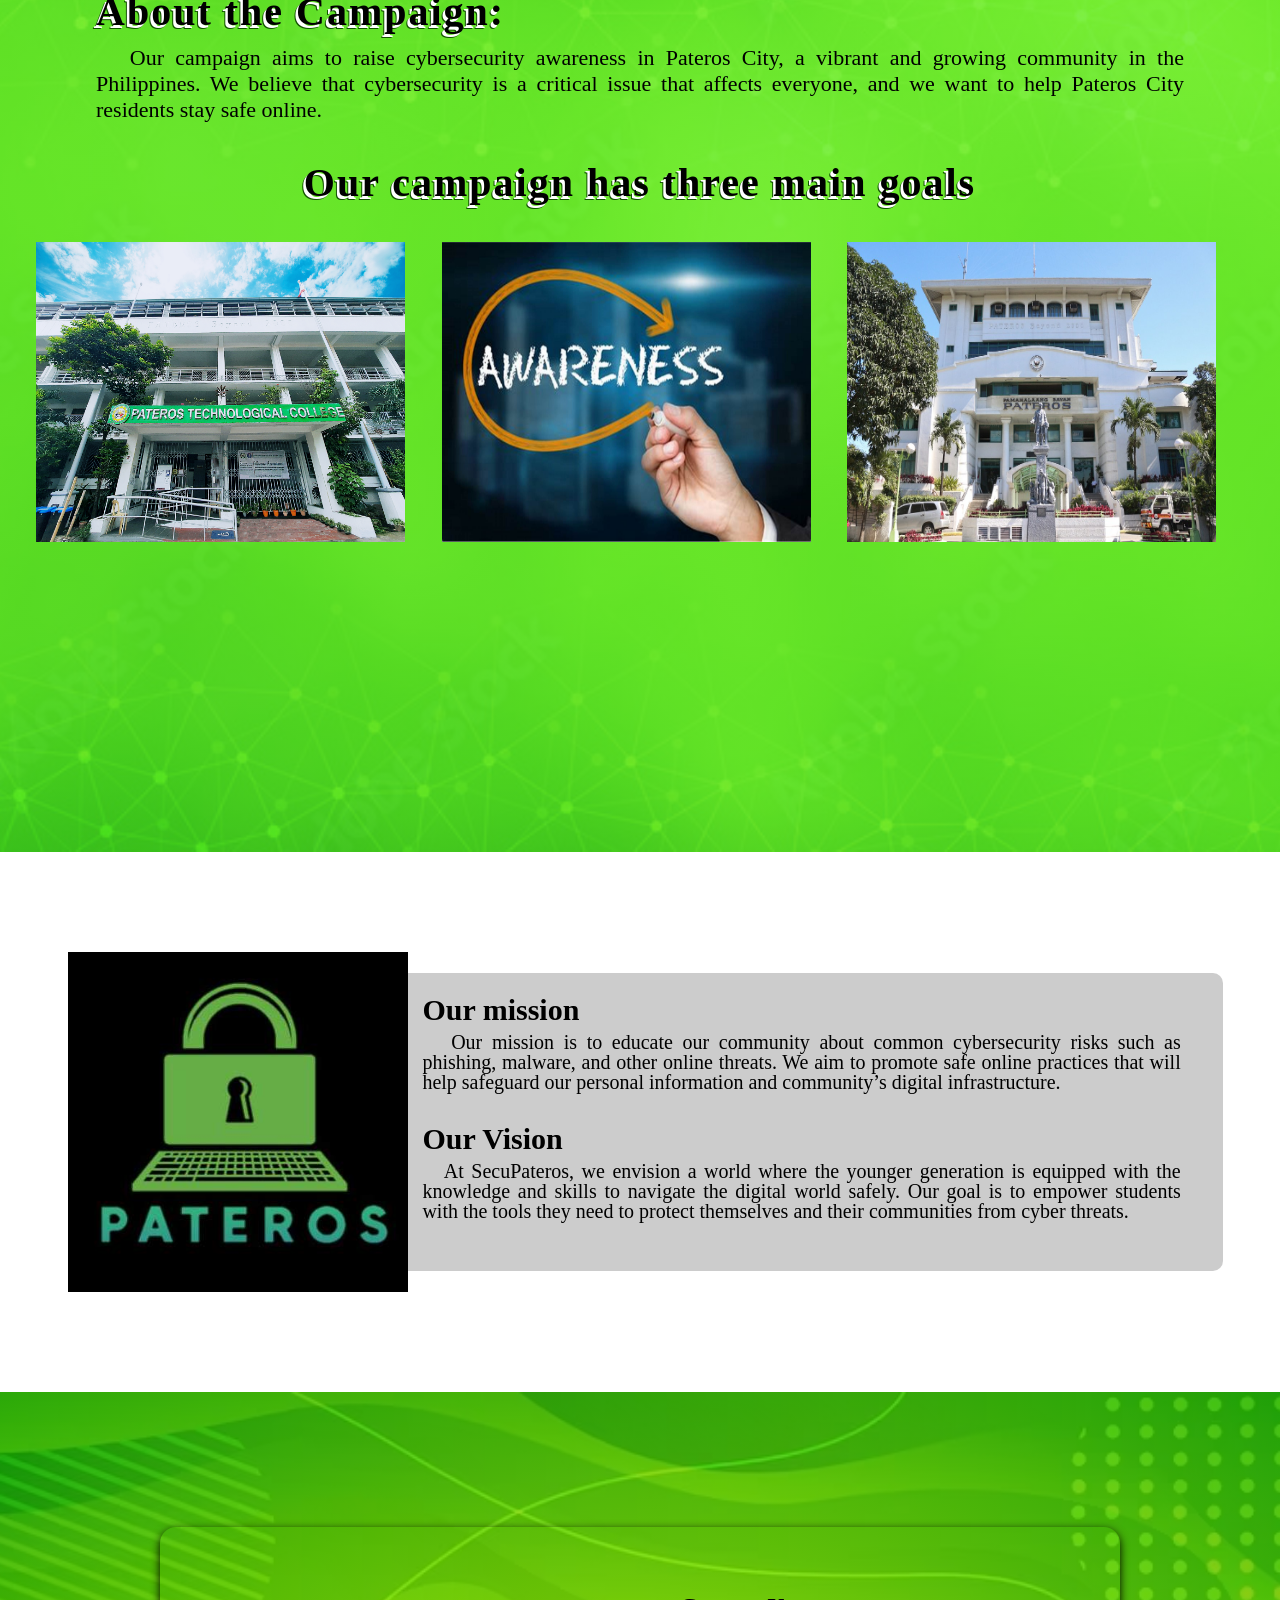
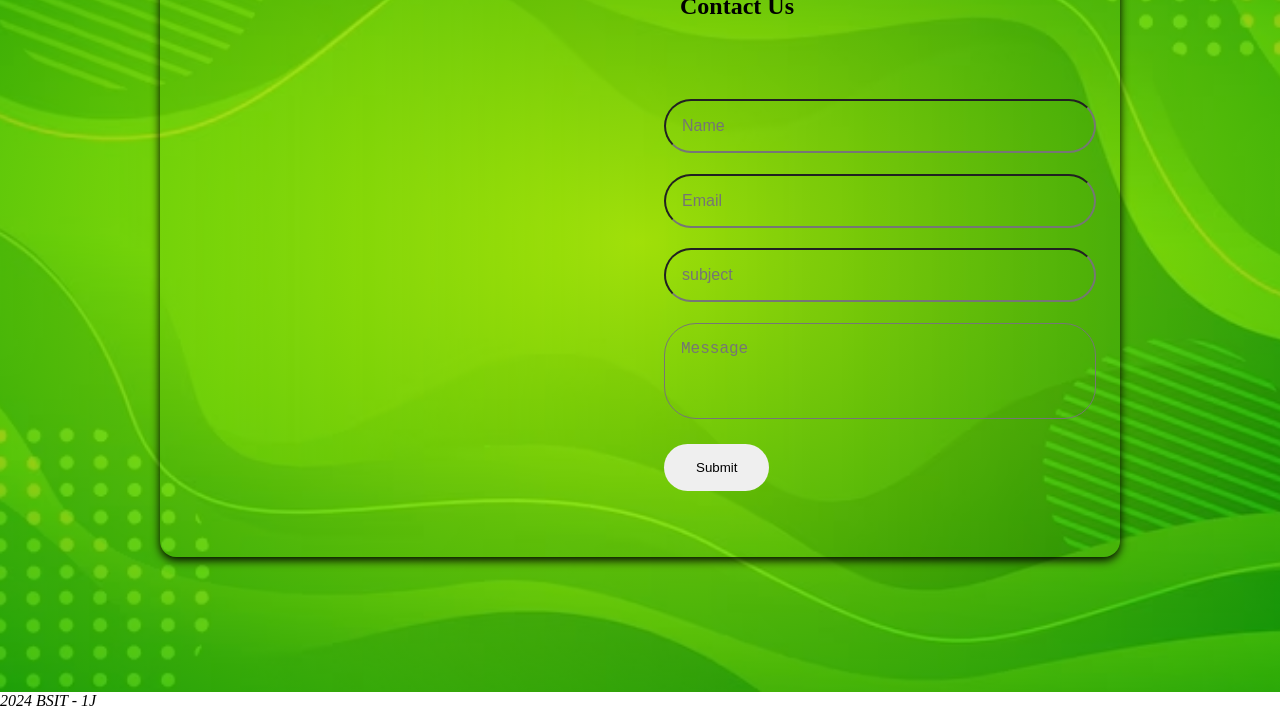
==== commit 10130fce: "index.html Signed-off-by: Mundia D. (Zen) <114151640+ZenZenoZ@users.noreply.github.com>" ====
--- a/index.html
+++ b/index.html
@@ -190,7 +190,8 @@
                 </div>
                 <div class="contact-form">
                     <h1>Contact Us</h1>
-                    <form action="https://formsubmit.co/45af7c0beff8e1fbbf15422199906307" method="POST">
+                    <form action="https://api.web3forms.com/submit" method="POST">
+                        <input type="hidden" name="access_key" value="ebc862d8-4a2f-4a2f-9264-aa3b1648b2f8">
                         <input type="text" name="name" placeholder="Name">
                         <input type="email" name="email" placeholder="Email">
                         <input type="text" name="subject" placeholder="subject">
@@ -201,9 +202,9 @@
             </div>
     </section>
 <!------Footer--------->
-    <section>
-
-    </section>
+    <footer>
+            <p><em>2024 BSIT - 1J &nbsp; &nbsp; &nbsp; &nbsp; &nbsp; </em></p>
+    </footer>
     <script src="script.js"></script>
 </body>
 </html>
--- a/style.css
+++ b/style.css
@@ -111,6 +111,10 @@
     display: none;
 }
 @media (max-width: 700px) {
+    .main-header{
+        min-height: 140vh;
+        width: 100%;
+    }
     nav .navtext{
         font-size: 38px;
         margin-left: -6em;
@@ -123,7 +127,7 @@
         text-align: center;
     }
     .nav-links{
-        position: absolute;
+        position: fixed;
         background: rgba(0, 128, 0, 0.719);
         height: 100vh;
         width: 300px;
@@ -149,6 +153,42 @@
     }
     .main-text p{
         font-size: 24px;
+    }
+    .main-text a{
+        margin-bottom: 5%;
+    }
+}
+@media (max-width: 400px) {
+    nav .navtext{
+        font-size: 30px;
+        margin-left: -2em;
+    }
+    .main-text h1{
+        font-size: 30px;
+        margin-top: 5%;
+    }
+    .main-text p{
+        font-size: 18px;
+    }
+    .nav-links #hidefa{
+        padding-top: 2em;
+        padding-right: 2em;
+    }
+    nav img{
+        width: 50px;
+        margin-top: .1em;
+        margin-bottom: .1em;
+        float: left;
+    }
+    .nav-links{
+        width: 250px;
+        right: -250px;
+    }
+    nav .fa{
+        display: block;
+        color: #09ff00;
+        margin: 5px;
+        font-size: 15px;
     }
 }
 
@@ -802,8 +842,7 @@
     padding: 0 2.5rem;
 }
 .contact-form form{
-    padding: 0 1.5rem;
-    
+    padding: 0 1.5rem; 
 }
 .contact-form input, .contact-form textarea{
     width: 100%;
@@ -825,7 +864,7 @@
 .contact-form button{
     background-color: var(rgb(0, 128, 0));
     padding: 1rem 2rem;
-    color: blue;
+    color: rgb(0, 0, 0);
     border-radius: 2rem;
     border: none;
 }
@@ -833,8 +872,7 @@
     .map iframe{
         width: 100%;
         height: 50%;
-        display: flex;
-        margin-top: 50%;
+        margin-top: 20%;
         margin-left: 1rem;
     }
     .contact{
@@ -844,4 +882,38 @@
     .contact-main{
         height: 60vh;
     }
-}+    .contact-form h1{
+        color: #000000;
+        font: 500 1rem;
+        padding: 0 2rem;
+    }
+    .contact-form form{
+        padding: 0 1.5rem; 
+    }
+    .contact{
+        height: 55vh;
+        width: 95vw;
+    }
+    .contact-form input, .contact-form textarea{
+        width: 100%;
+        padding: .5rem;
+        background-color: unset;
+        color: rgb(0, 0, 0);
+        font-size: 15px;
+        margin-bottom: 0;
+    }
+    .contact-form textarea{
+        height: 2.5rem;
+        resize: none;
+    }
+    .contact-form button{
+        padding: .2rem 3rem;
+        border-radius: 1rem;
+        border: none;
+    }
+}
+@media (max-width: 400px){
+    .map iframe{
+        margin-top: 50%;
+    }
+}
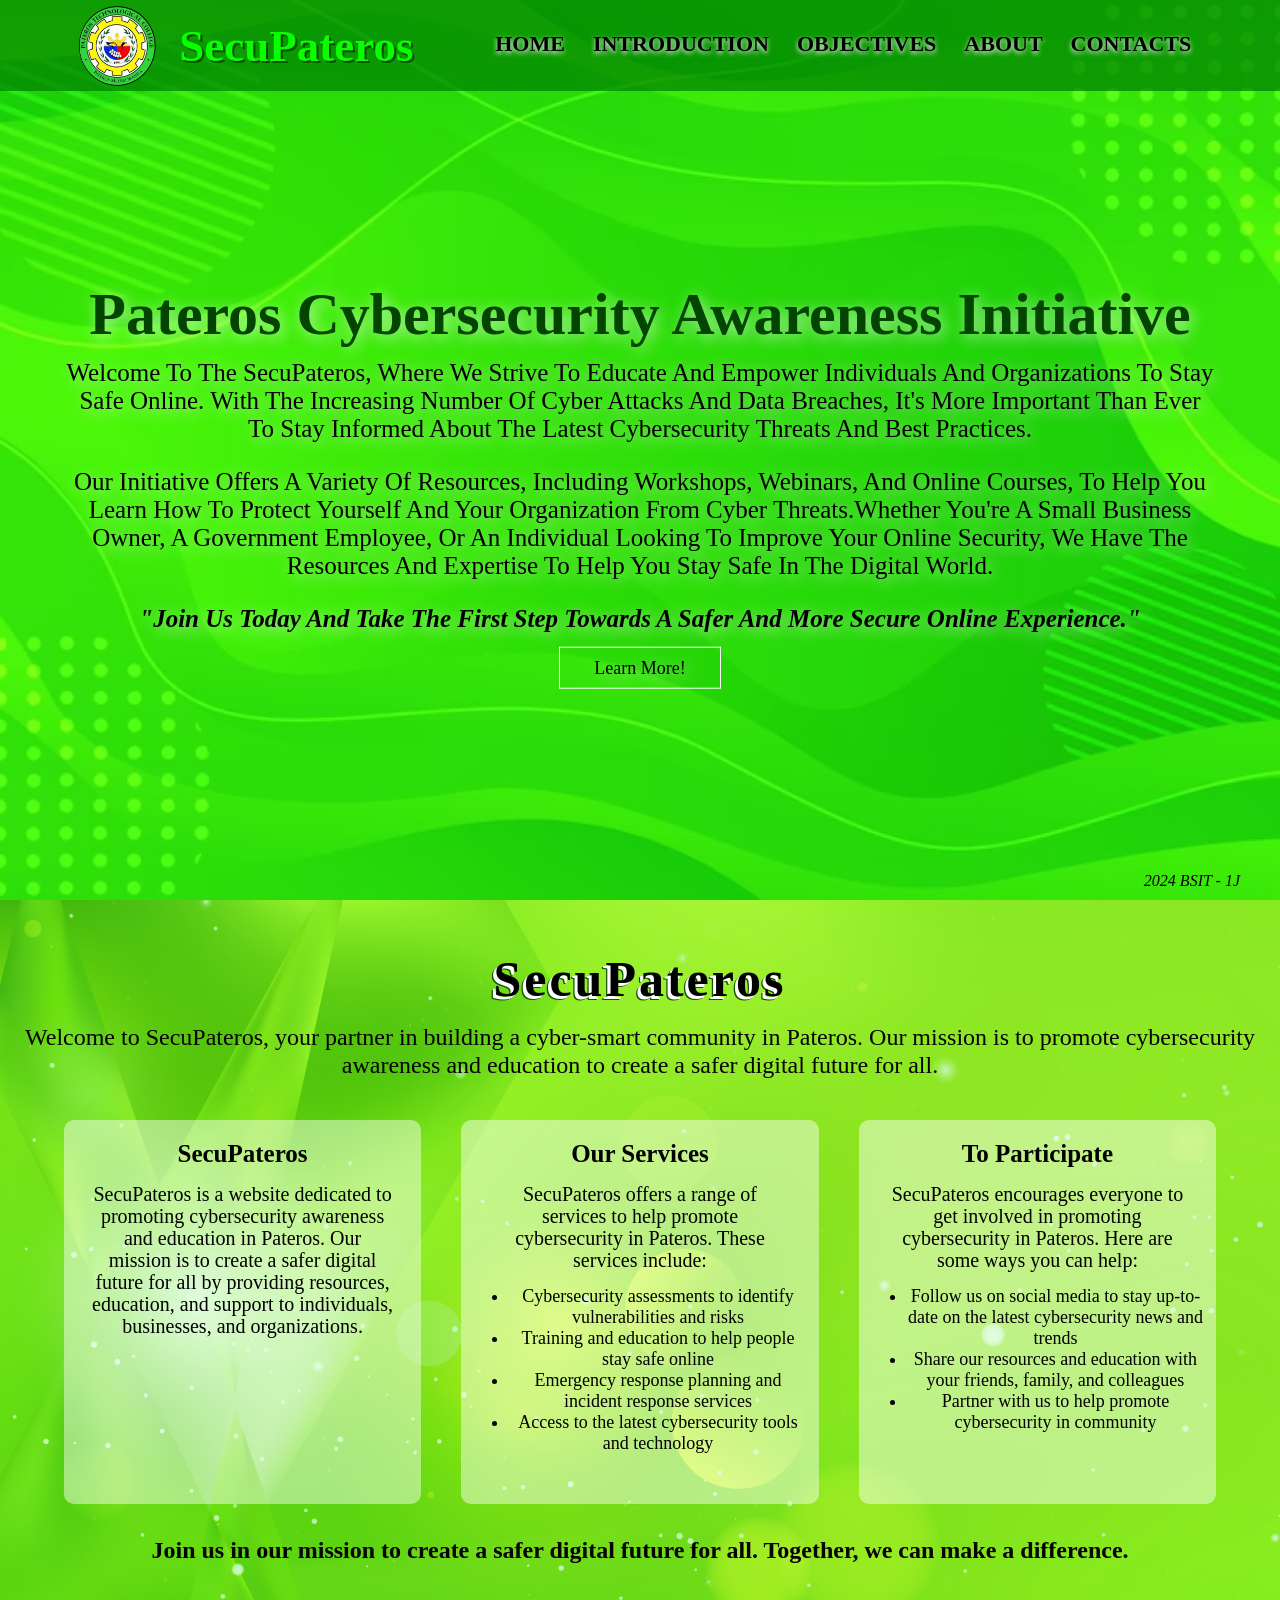
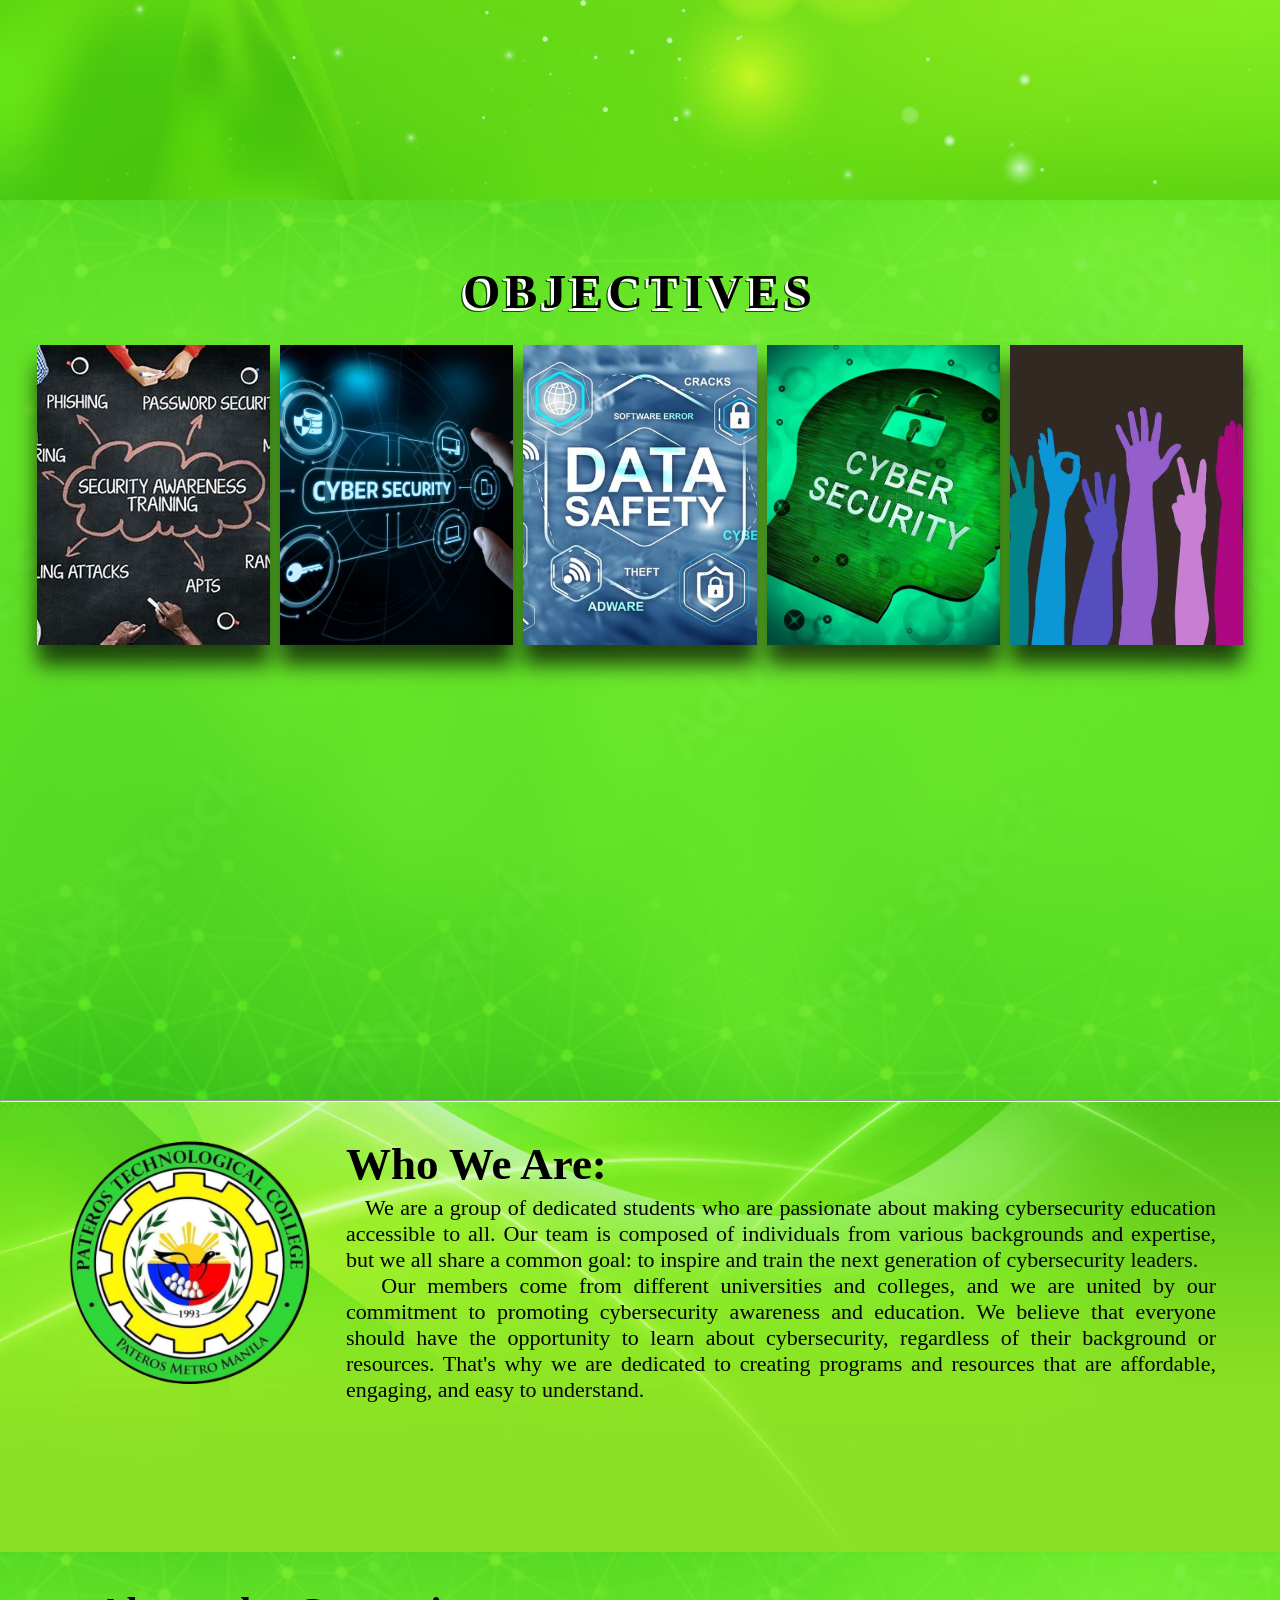
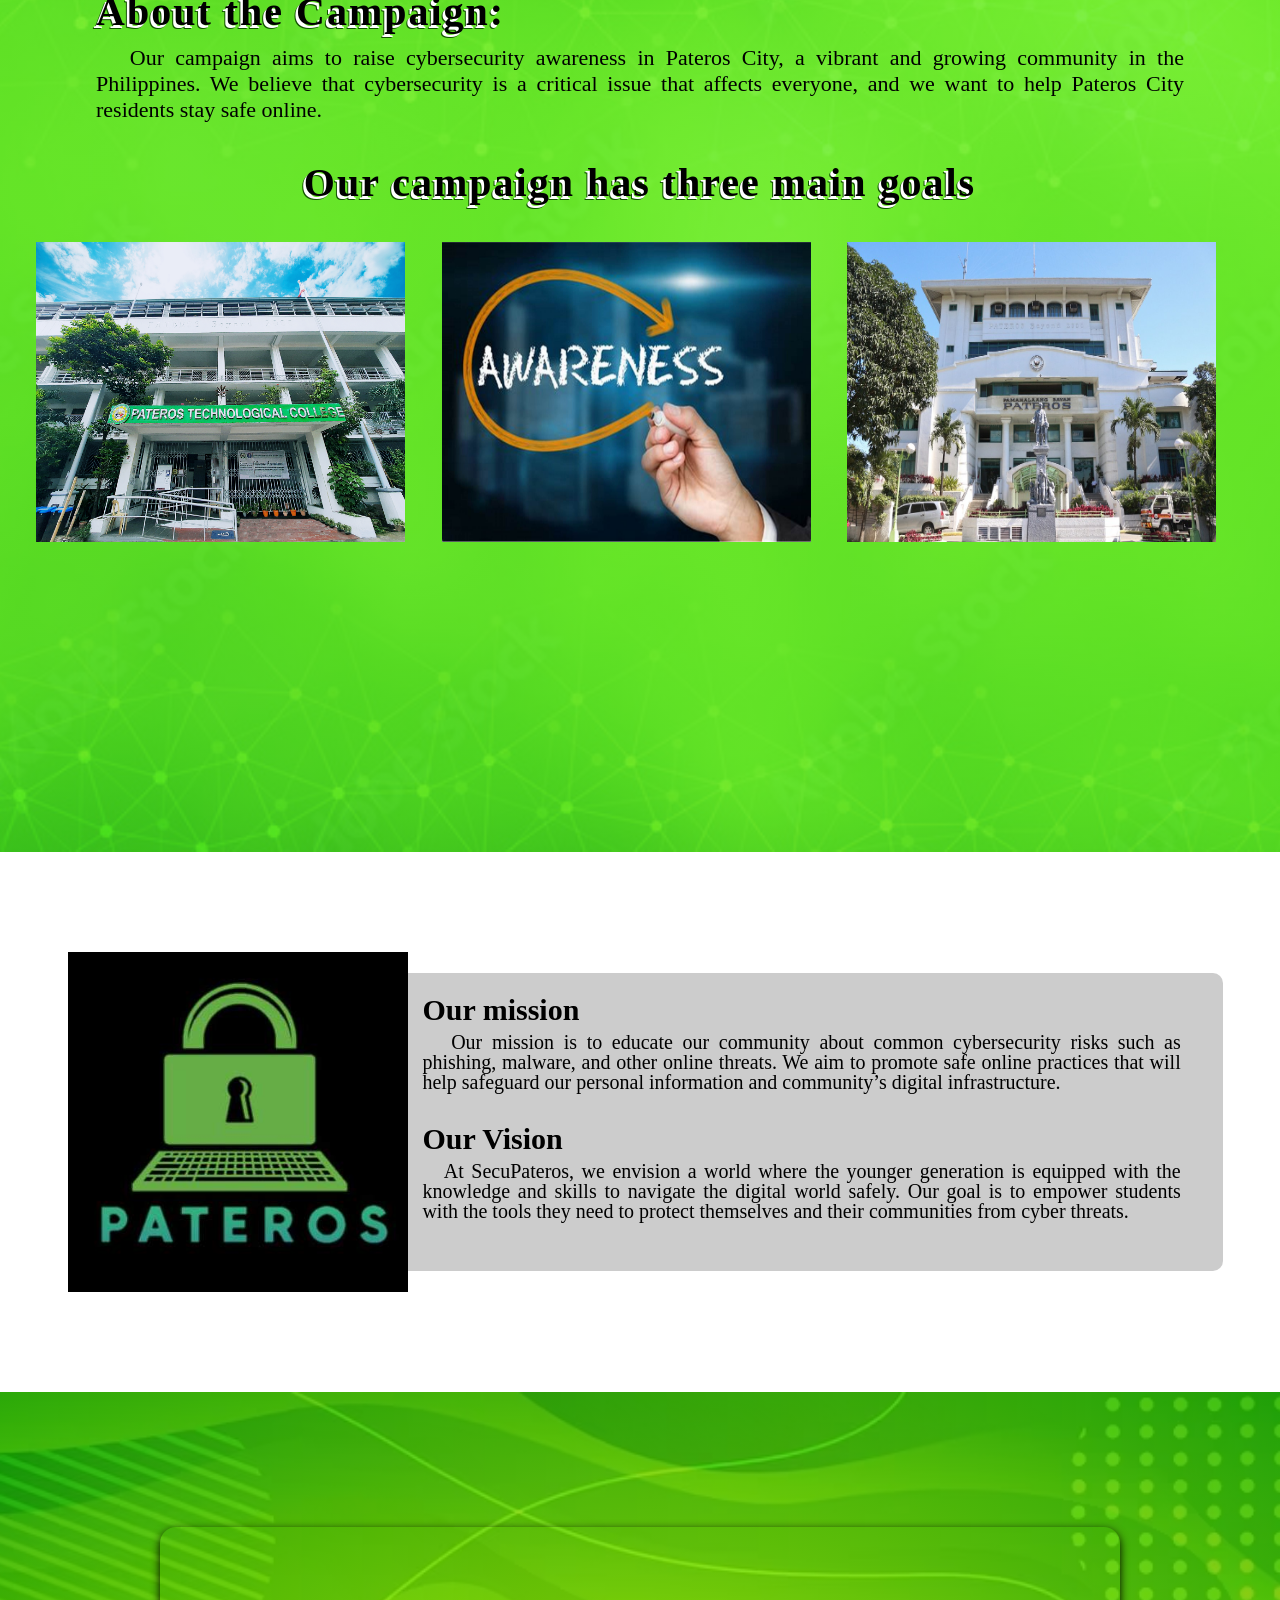
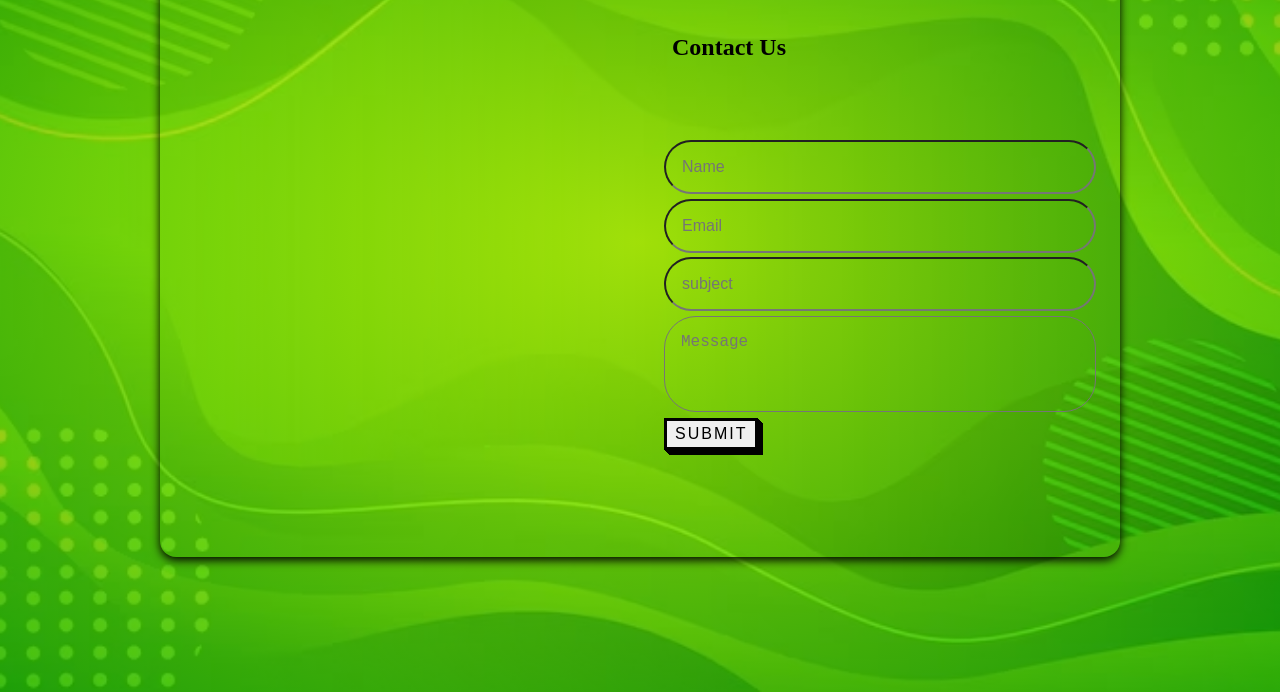
==== commit c9dd540d: "index.html Signed-off-by: Mundia D. (Zen) <114151640+ZenZenoZ@users.noreply.github.com>" ====
--- a/index.html
+++ b/index.html
@@ -22,7 +22,7 @@
             <div class="nav-links" id="navLinks">
                 <i class="fa fa-times" onclick="hideMenu()" id="hidefa"></i>
                 <ul>
-                    <li><a href="">HOME</a></li>
+                    <li><a href=".main-text">HOME</a></li>
                     <li><a href="#introduction">INTRODUCTION</a></li>
                     <li><a href="#objbg">OBJECTIVES</a></li>
                     <li><a href="#aboutmain">ABOUT</a></li>
@@ -196,15 +196,15 @@
                         <input type="email" name="email" placeholder="Email">
                         <input type="text" name="subject" placeholder="subject">
                         <textarea name="message" placeholder="Message"></textarea>
-                        <button type="submit">Submit</button>
+                        <button type="submit" class="button-54">Submit</button>
                     </form>
                 </div>
             </div>
+            <footer>
+                <p><em>2024 BSIT - 1J &nbsp; &nbsp; &nbsp; &nbsp; &nbsp; </em></p>
+            </footer>
     </section>
 <!------Footer--------->
-    <footer>
-            <p><em>2024 BSIT - 1J &nbsp; &nbsp; &nbsp; &nbsp; &nbsp; </em></p>
-    </footer>
     <script src="script.js"></script>
 </body>
 </html>
--- a/style.css
+++ b/style.css
@@ -1,5 +1,4 @@
 @import url('https://fonts.googleapis.com/css2?family=Merriweather:ital,wght@0,300;0,400;0,700;0,900;1,300;1,400;1,700;1,900&display=swap');
-
 
 *{
     margin: 0;
@@ -159,6 +158,10 @@
     }
 }
 @media (max-width: 400px) {
+    .main-header{
+        min-height: 125vh;
+        width: 100%;
+    }
     nav .navtext{
         font-size: 30px;
         margin-left: -2em;
@@ -720,6 +723,25 @@
     .about-title .about-h1{
         font-size: 35px;
     }
+    .about-overlay{
+        position: absolute;
+        bottom: 0;
+        left: 0;
+        right: 0;
+        background-color: rgba(60, 255, 0, 0.7);
+        overflow: hidden;
+        width: 100%;
+        height: 0;
+        transition: 1s ease;
+    }
+}
+@media (max-width: 400px){
+    .about-title .about-h1{
+        font-size: 30px;
+    }
+    .about-container h4{
+        font-size: 5vw;
+    }
 }
 /*--------About3---------*/
 .about-main3{
@@ -825,6 +847,7 @@
     display: flex;
     flex-direction: column;
     justify-content: space-evenly;
+    margin-top: 2em;
 }
 .contact-form::before{
     position: absolute;
@@ -839,7 +862,7 @@
 .contact-form h1{
     color: #000000;
     font: 500 1.8rem;
-    padding: 0 2.5rem;
+    padding: 0 2rem;
 }
 .contact-form form{
     padding: 0 1.5rem; 
@@ -852,22 +875,47 @@
     background-color: unset;
     color: rgb(0, 0, 0);
     font-size: 1rem;
-    margin-bottom: .5rem;
+    margin-bottom: .1rem;
 }
 .contact-form input:not(:first-child), .contact-form textarea, .contact-form button{
-    margin-top: .8rem;
+    margin-top: .2rem;
 }
 .contact-form textarea{
     height: 6rem;
     resize: none;
 }
 .contact-form button{
-    background-color: var(rgb(0, 128, 0));
+    /*background-color: var(rgb(0, 128, 0));
     padding: 1rem 2rem;
     color: rgb(0, 0, 0);
     border-radius: 2rem;
     border: none;
-}
+    margin-bottom: 4em;
+    margin-top: 0em;
+    font-weight: bold;
+    text-transform: uppercase;*/
+    font-family: "Open Sans", sans-serif;
+    font-size: 16px;
+    letter-spacing: 2px;
+    text-decoration: none;
+    text-transform: uppercase;
+    color: #000;
+    cursor: pointer;
+    border: 3px solid;
+    padding: 0.25em 0.5em;
+    box-shadow: 1px 1px 0px 0px, 2px 2px 0px 0px, 3px 3px 0px 0px, 4px 4px 0px 0px, 5px 5px 0px 0px;
+    position: relative;
+    user-select: none;
+    -webkit-user-select: none;
+    touch-action: manipulation;
+    margin-bottom: 4em;
+    margin-top: 0em;
+}
+.contact-form button:active{
+    box-shadow: 0px 0px 0px 0px;
+    top: 5px;
+    left: 5px;
+  }
 @media (max-width: 700px){
     .map iframe{
         width: 100%;
@@ -907,13 +955,49 @@
         resize: none;
     }
     .contact-form button{
-        padding: .2rem 3rem;
-        border-radius: 1rem;
-        border: none;
+        padding: 0.25em 0.75em;
     }
 }
 @media (max-width: 400px){
     .map iframe{
         margin-top: 50%;
     }
-}
+    .contact{
+        height: 90%;
+        width: 90%;
+        padding-bottom: 20em;
+    }
+}
+
+/*---------FOOTER---------*/
+footer {
+    position: fixed;
+    bottom: 0;
+    right: 0;
+    height: 28px;
+    z-index: 1000;
+}
+
+footer p {
+	margin: 0;
+}
+@media (max-width: 700px){
+    footer {
+        position: fixed;
+        bottom: 0;
+        right: 0;
+        height: 15px;
+        z-index: 1000;
+        margin: 0;
+    }
+}
+@media (max-width: 400px){
+    footer {
+        position: fixed;
+        bottom: 0;
+        right: 0;
+        height: 15px;
+        z-index: 1000;
+        margin-bottom: 1em;
+    }
+}
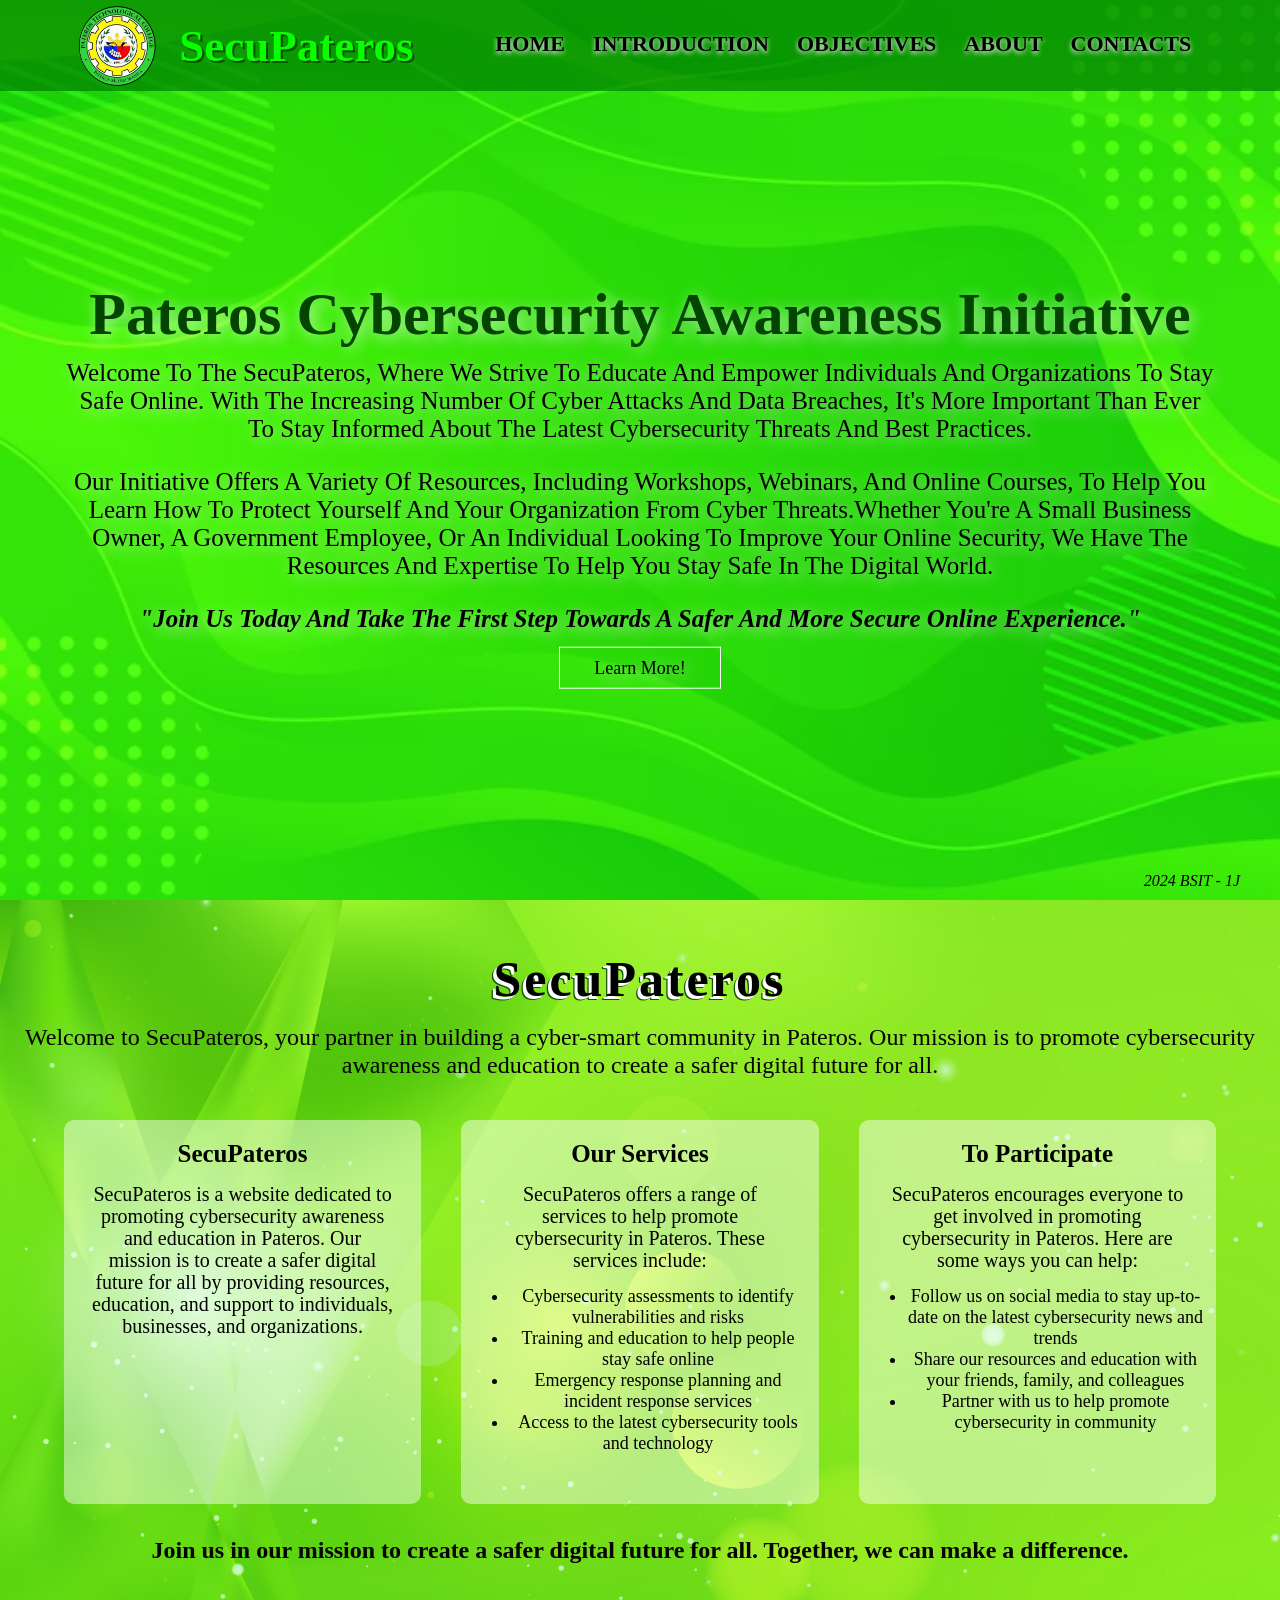
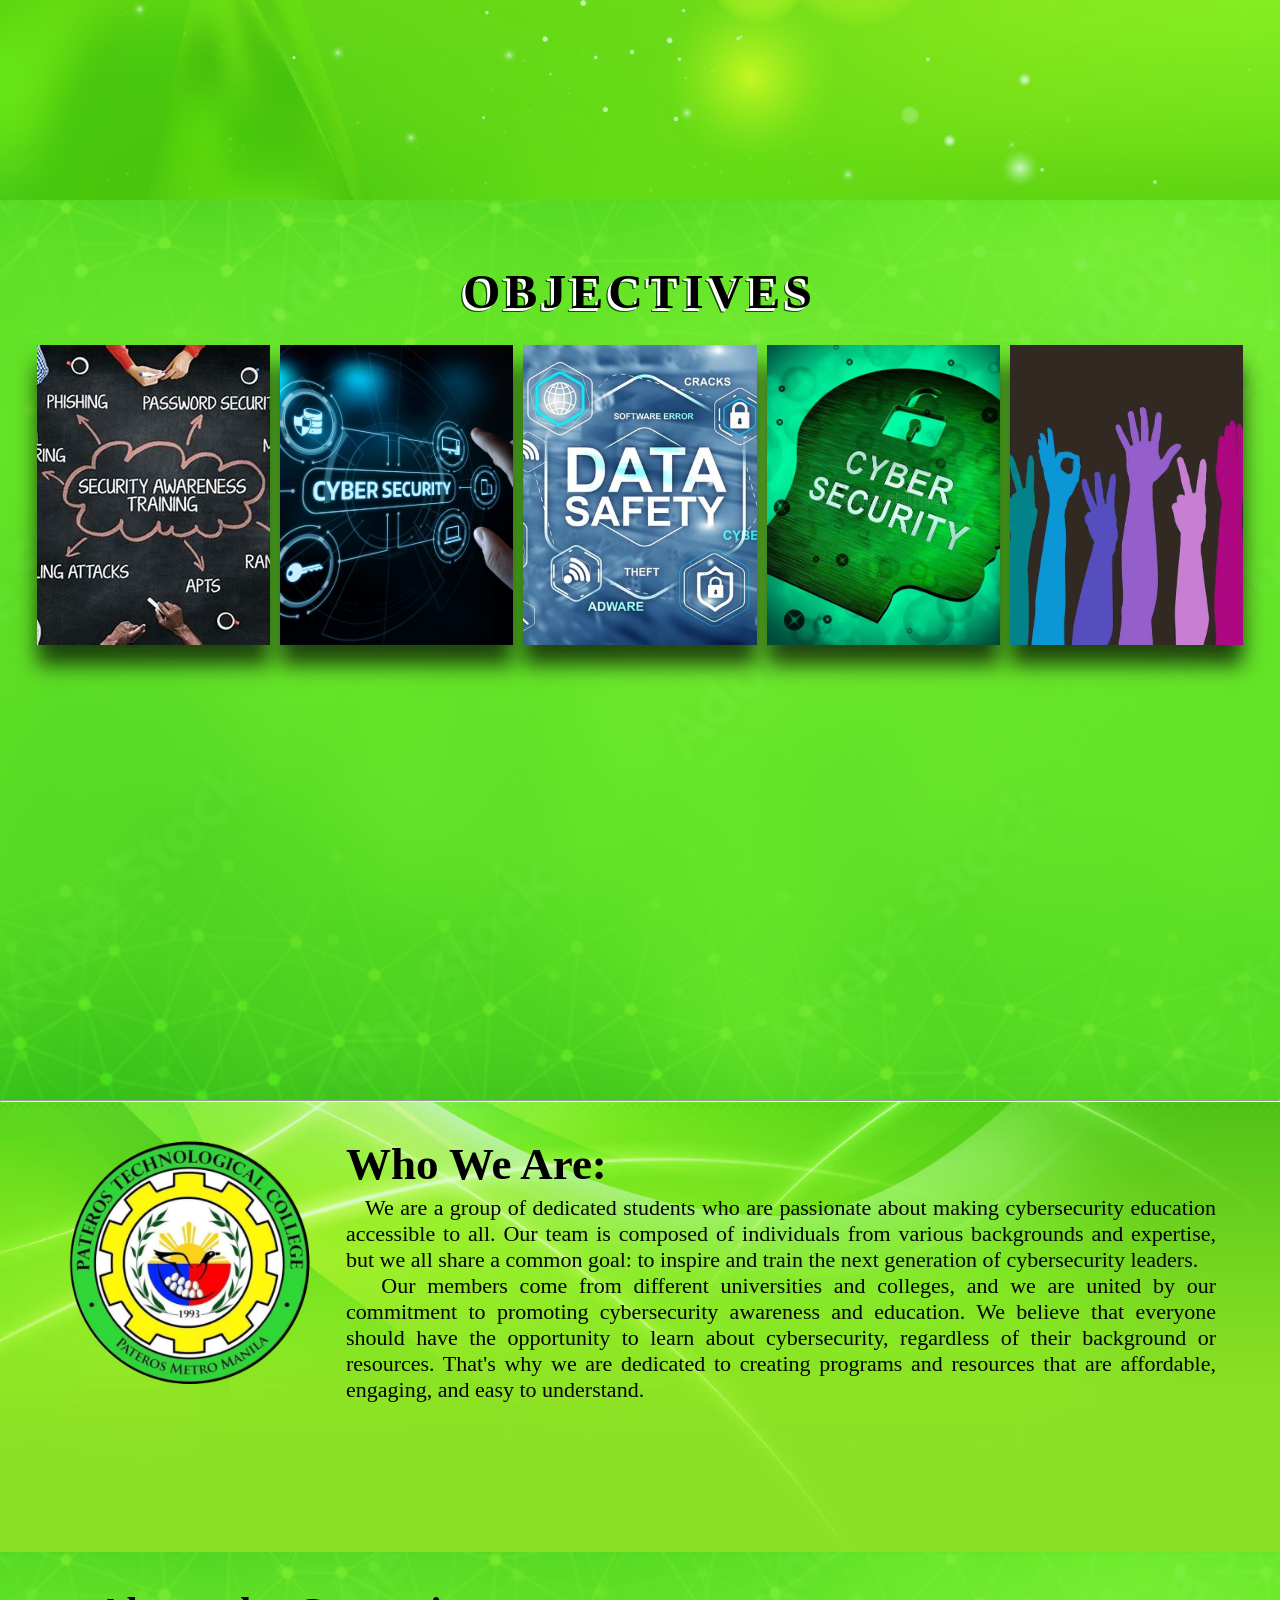
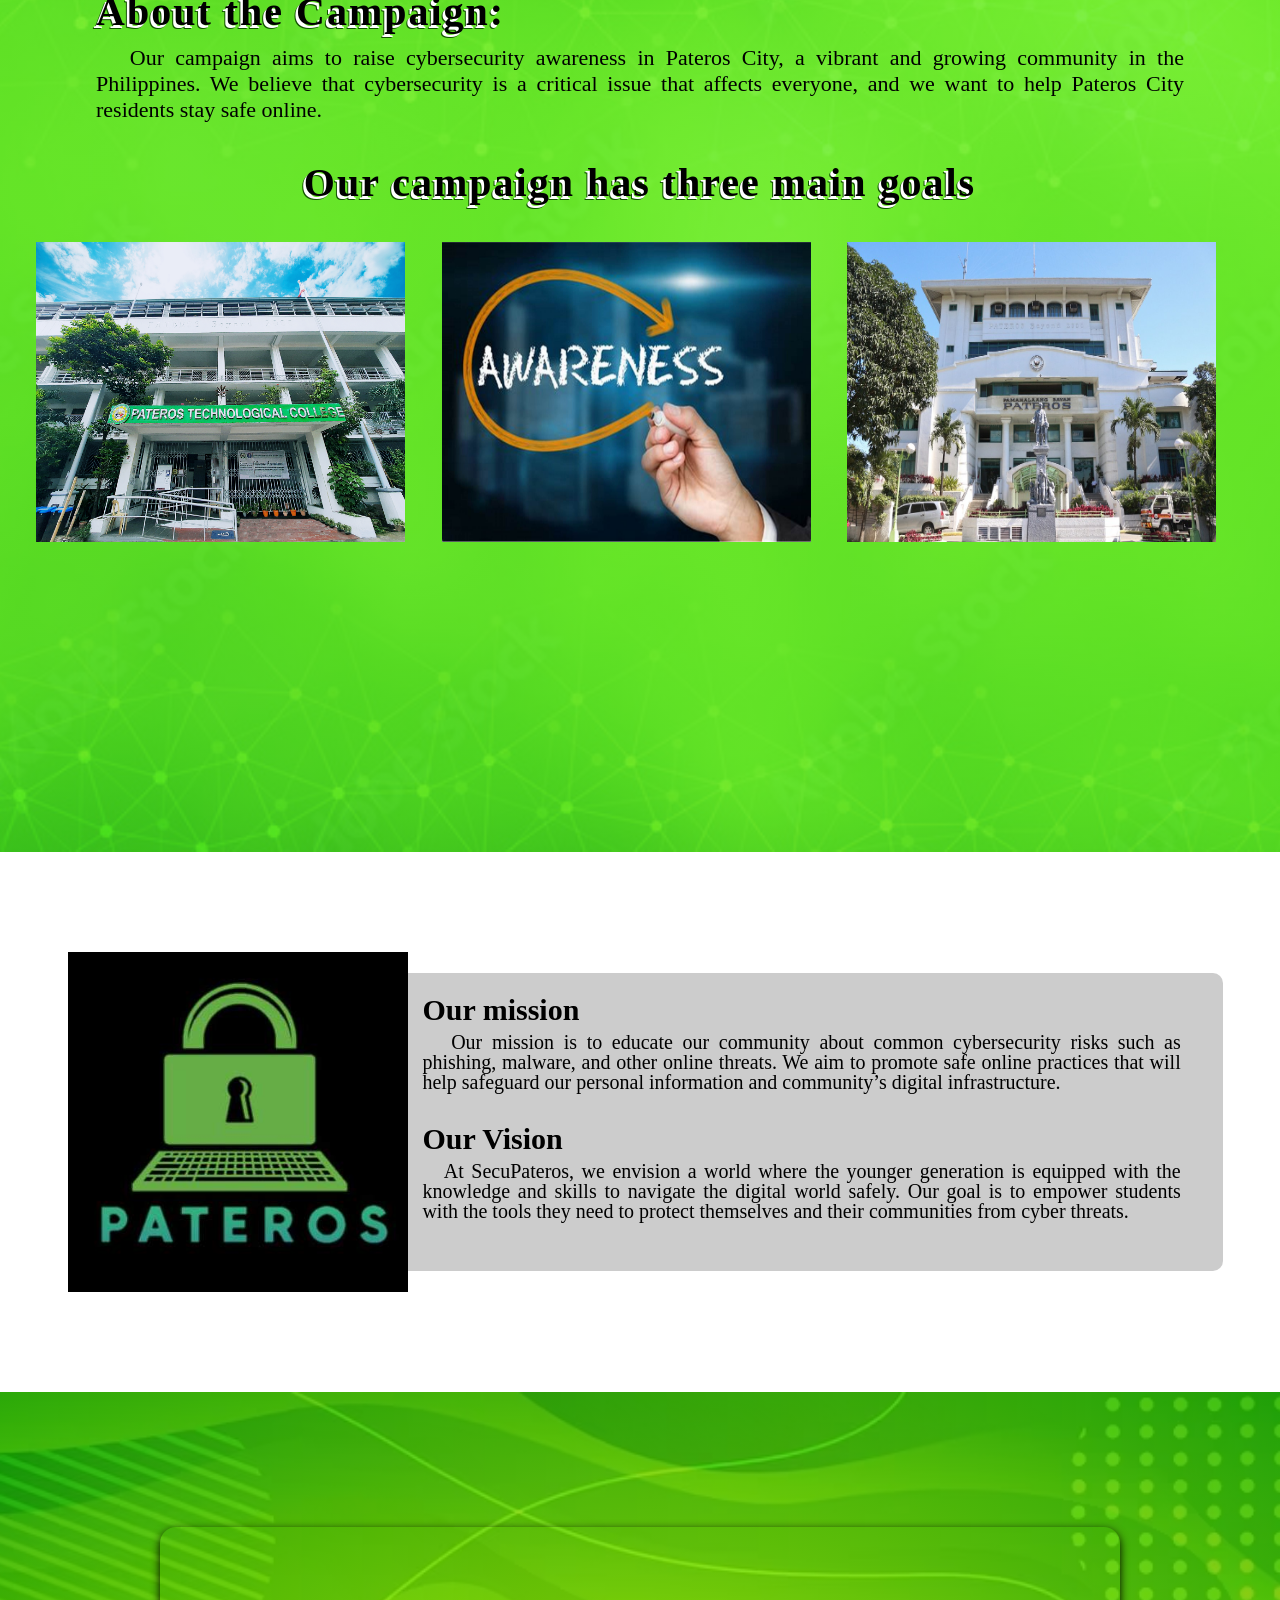
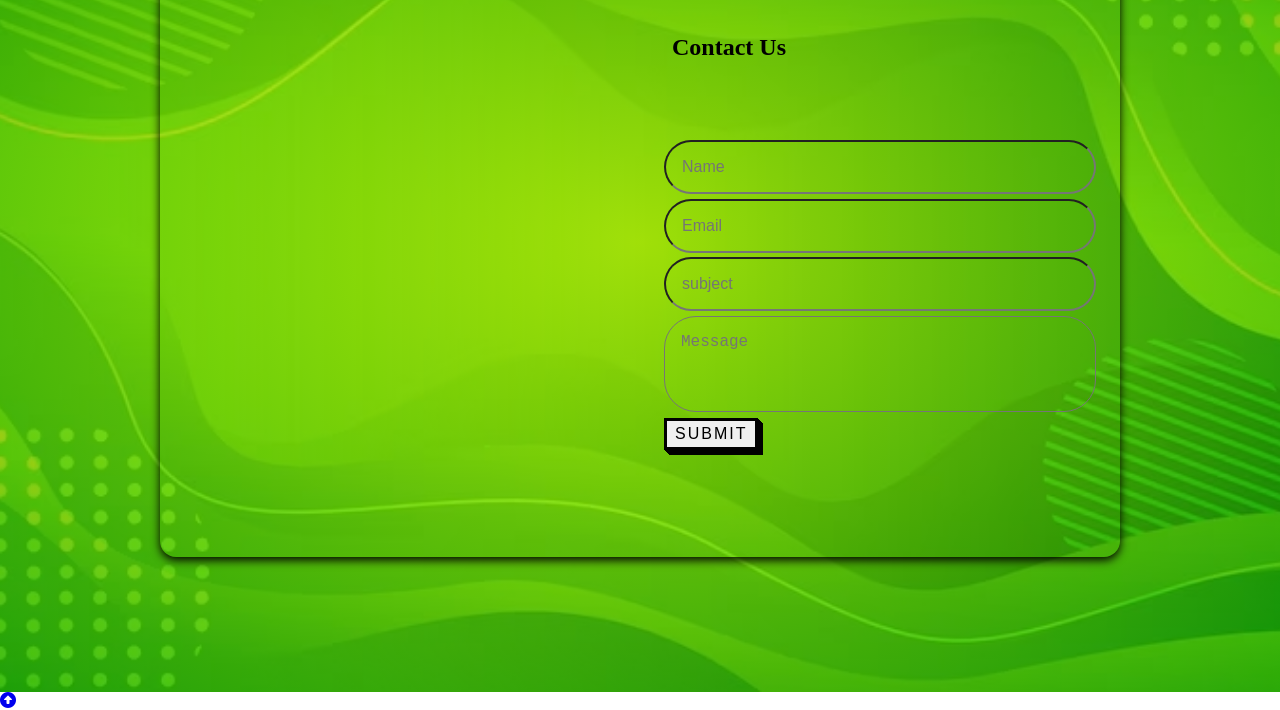
==== commit a2f511a6: "index.html Signed-off-by: Mundia D. (Zen) <114151640+ZenZenoZ@users.noreply.github.com>" ====
--- a/index.html
+++ b/index.html
@@ -15,14 +15,14 @@
     <script src="https://cdnjs.cloudflare.com/ajax/libs/jquery/3.5.0/jquery.min.js" integrity="sha256-xNzN2a4ltkB44Mc/Jz3pT4iU1cmeR0FkXs4pru/JxaQ=" crossorigin="anonymous"></script>
 </head>
 <body>
-    <section class="main-header">
+    <section class="main-header" id="arrowupbtn">
         <nav>
             <a href="index.html"><img src="./img/ptclogo.png"></a>
             <label class="navtext">SecuPateros</label>
             <div class="nav-links" id="navLinks">
                 <i class="fa fa-times" onclick="hideMenu()" id="hidefa"></i>
                 <ul>
-                    <li><a href=".main-text">HOME</a></li>
+                    <li><a href="#arrowupbtn">HOME</a></li>
                     <li><a href="#introduction">INTRODUCTION</a></li>
                     <li><a href="#objbg">OBJECTIVES</a></li>
                     <li><a href="#aboutmain">ABOUT</a></li>
@@ -31,7 +31,7 @@
             </div>
             <i class="fa fa-bars" onclick="showMenu()"></i>
         </nav>
-        <div class="main-text">
+        <div class="main-text" id="main-content">
             <h1>Pateros Cybersecurity Awareness Initiative</h1>
             <p>Welcome to the SecuPateros, where we strive to educate and empower individuals and organizations to stay safe online. With the increasing number of cyber attacks and data breaches, it's more important than ever to stay informed about the latest cybersecurity threats and best practices.</p>
             <p>Our initiative offers a variety of resources, including workshops, webinars, and online courses, to help you learn how to protect yourself and your organization from cyber threats.Whether you're a small business owner, a government employee, or an individual looking to improve your online security, we have the resources and expertise to help you stay safe in the digital world.</p>
@@ -199,12 +199,14 @@
                         <button type="submit" class="button-54">Submit</button>
                     </form>
                 </div>
-            </div>
-            <footer>
-                <p><em>2024 BSIT - 1J &nbsp; &nbsp; &nbsp; &nbsp; &nbsp; </em></p>
-            </footer>
-    </section>
+            </div>   
+    </section>
+<!------AUTO UP------>
+    <a class="btnup" href="#arrowupbtn"><i class="fa-solid fa-circle-up"></i></a>
 <!------Footer--------->
+    <footer>
+        <p><em>2024 BSIT - 1J &nbsp; &nbsp; &nbsp; &nbsp; &nbsp; </em></p>
+    </footer>
     <script src="script.js"></script>
 </body>
 </html>
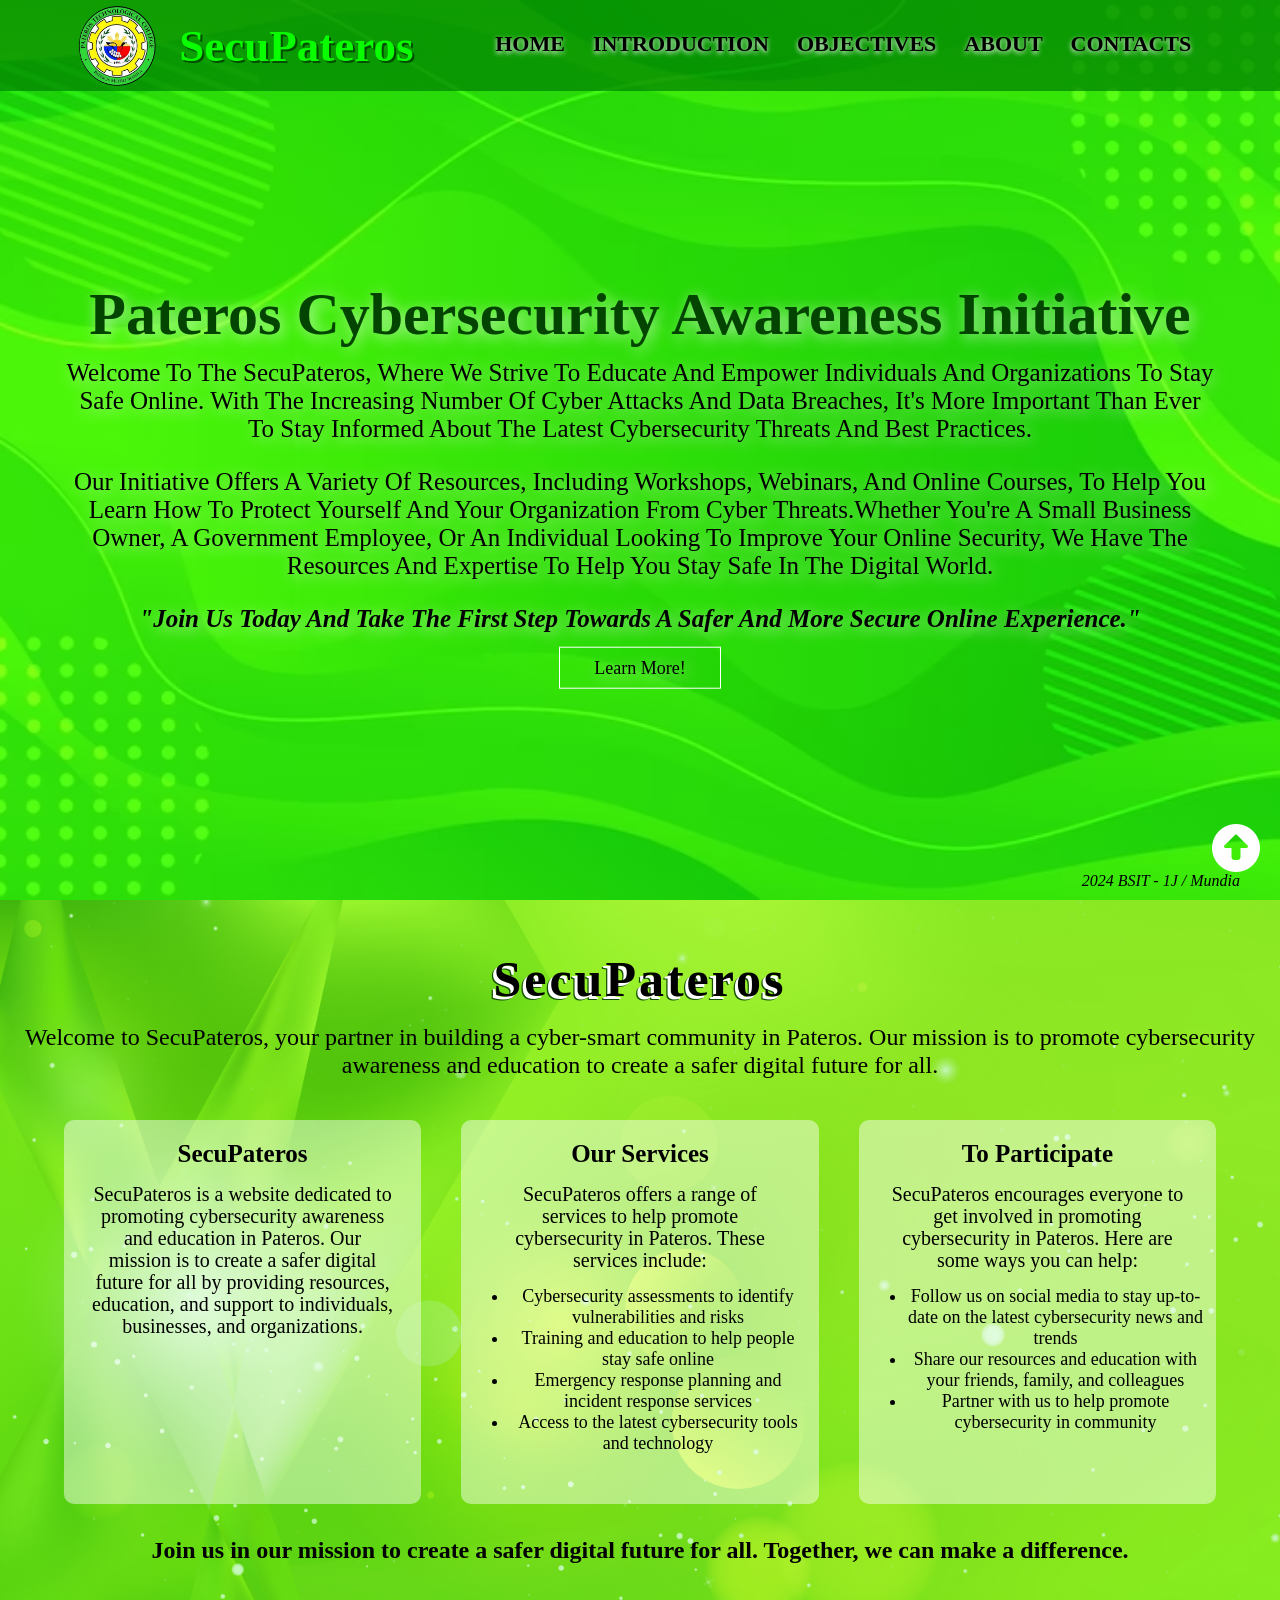
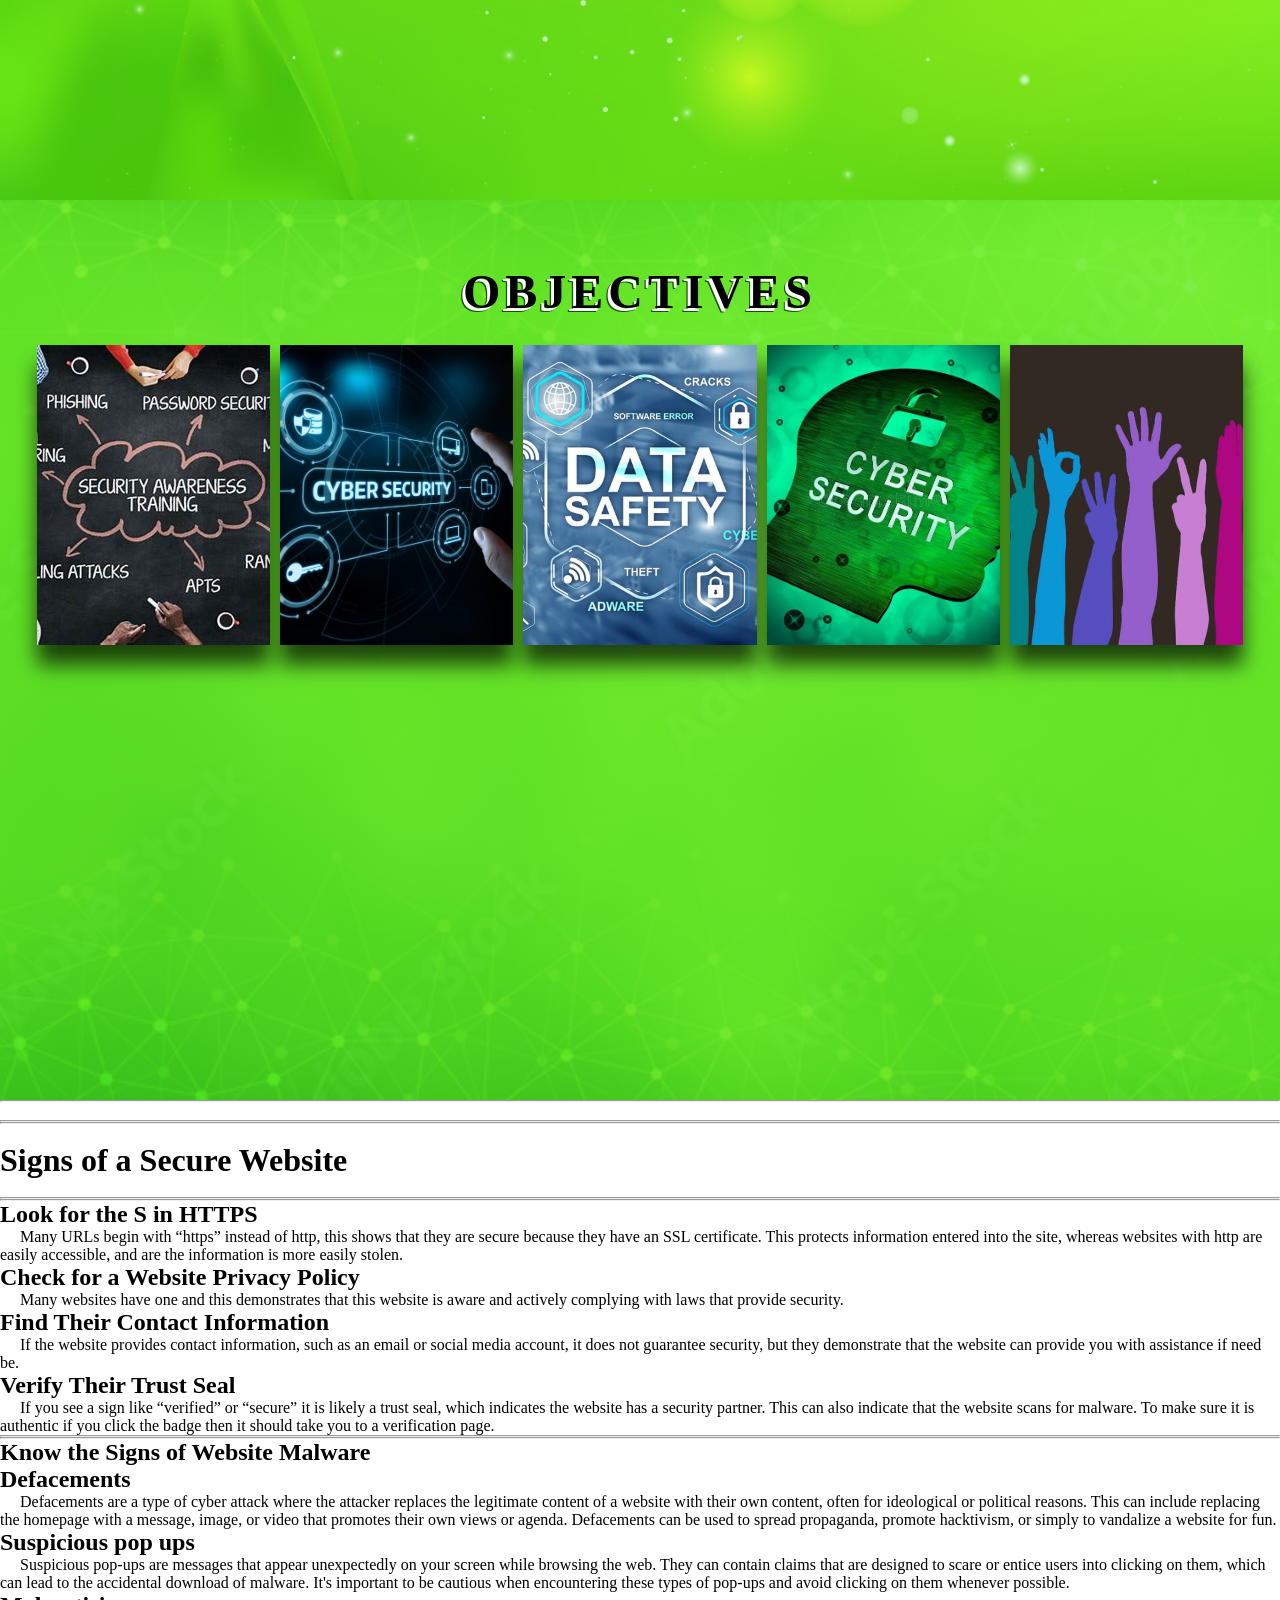
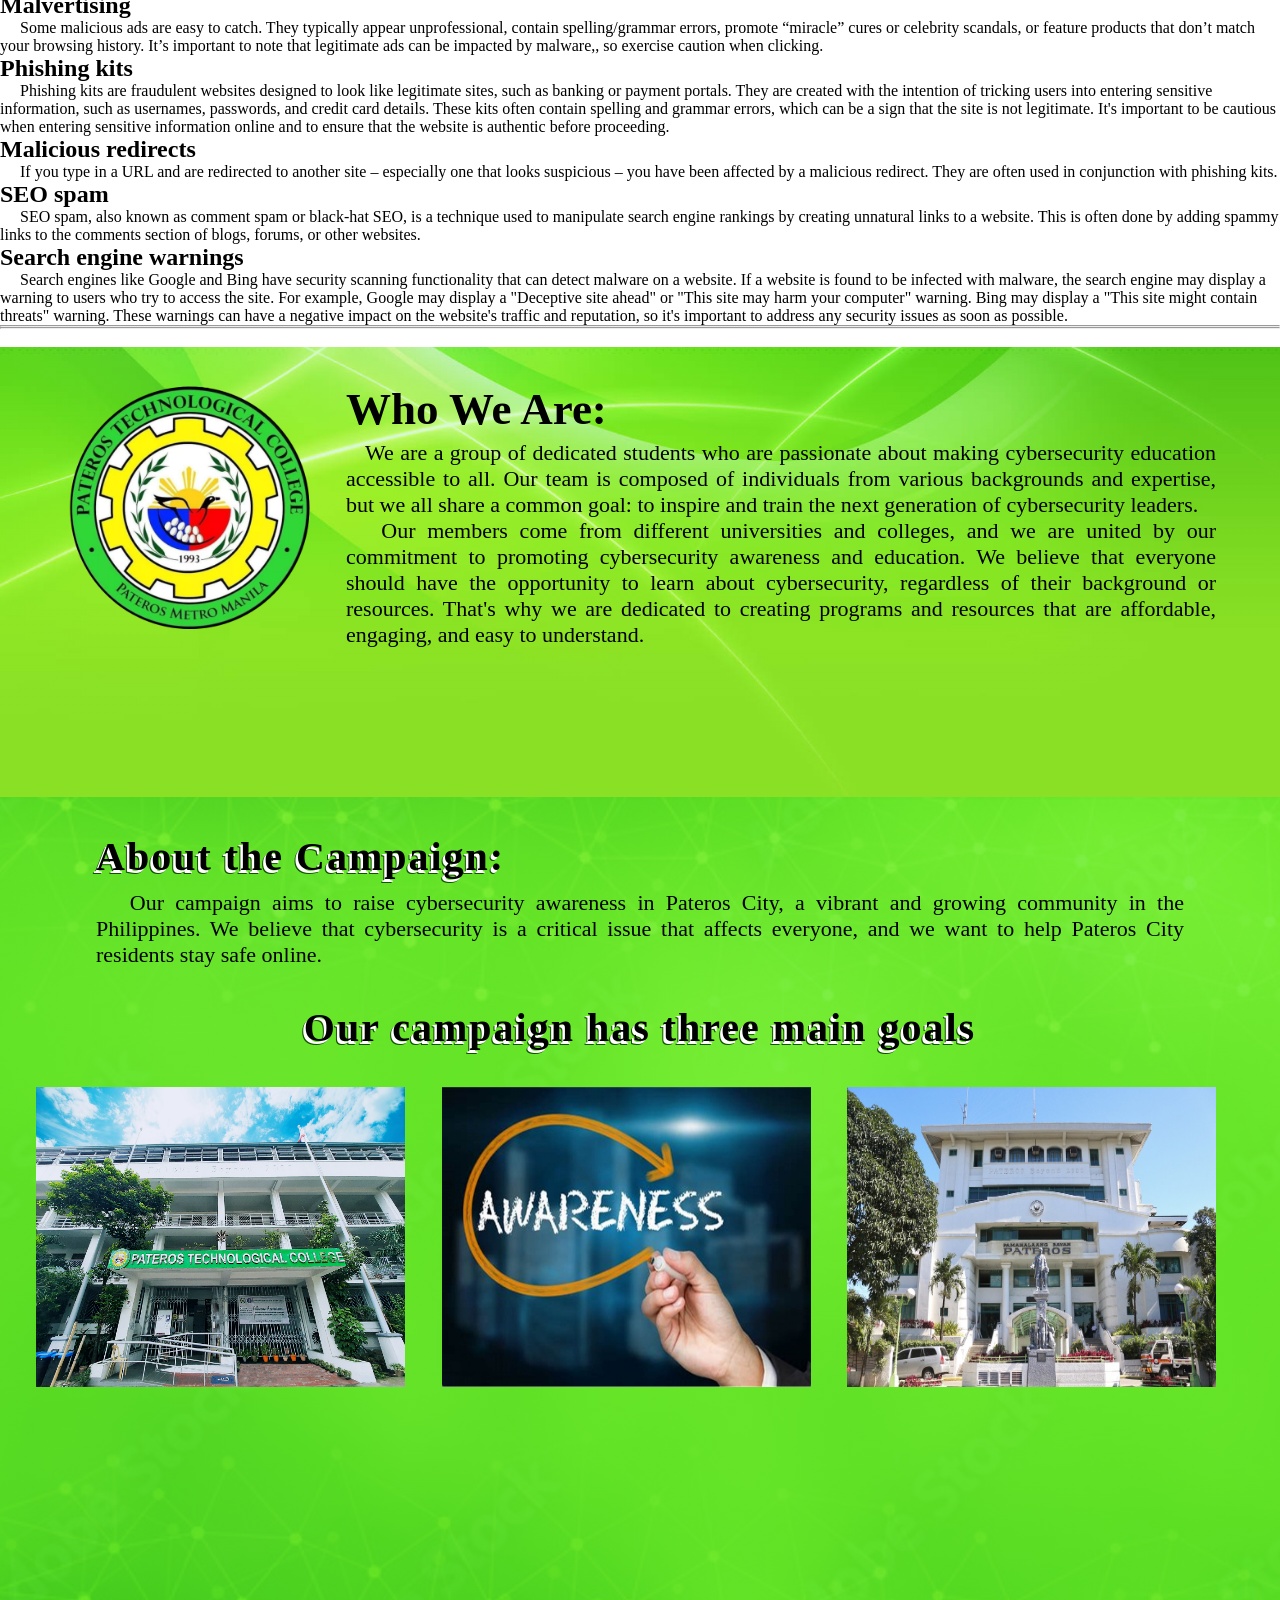
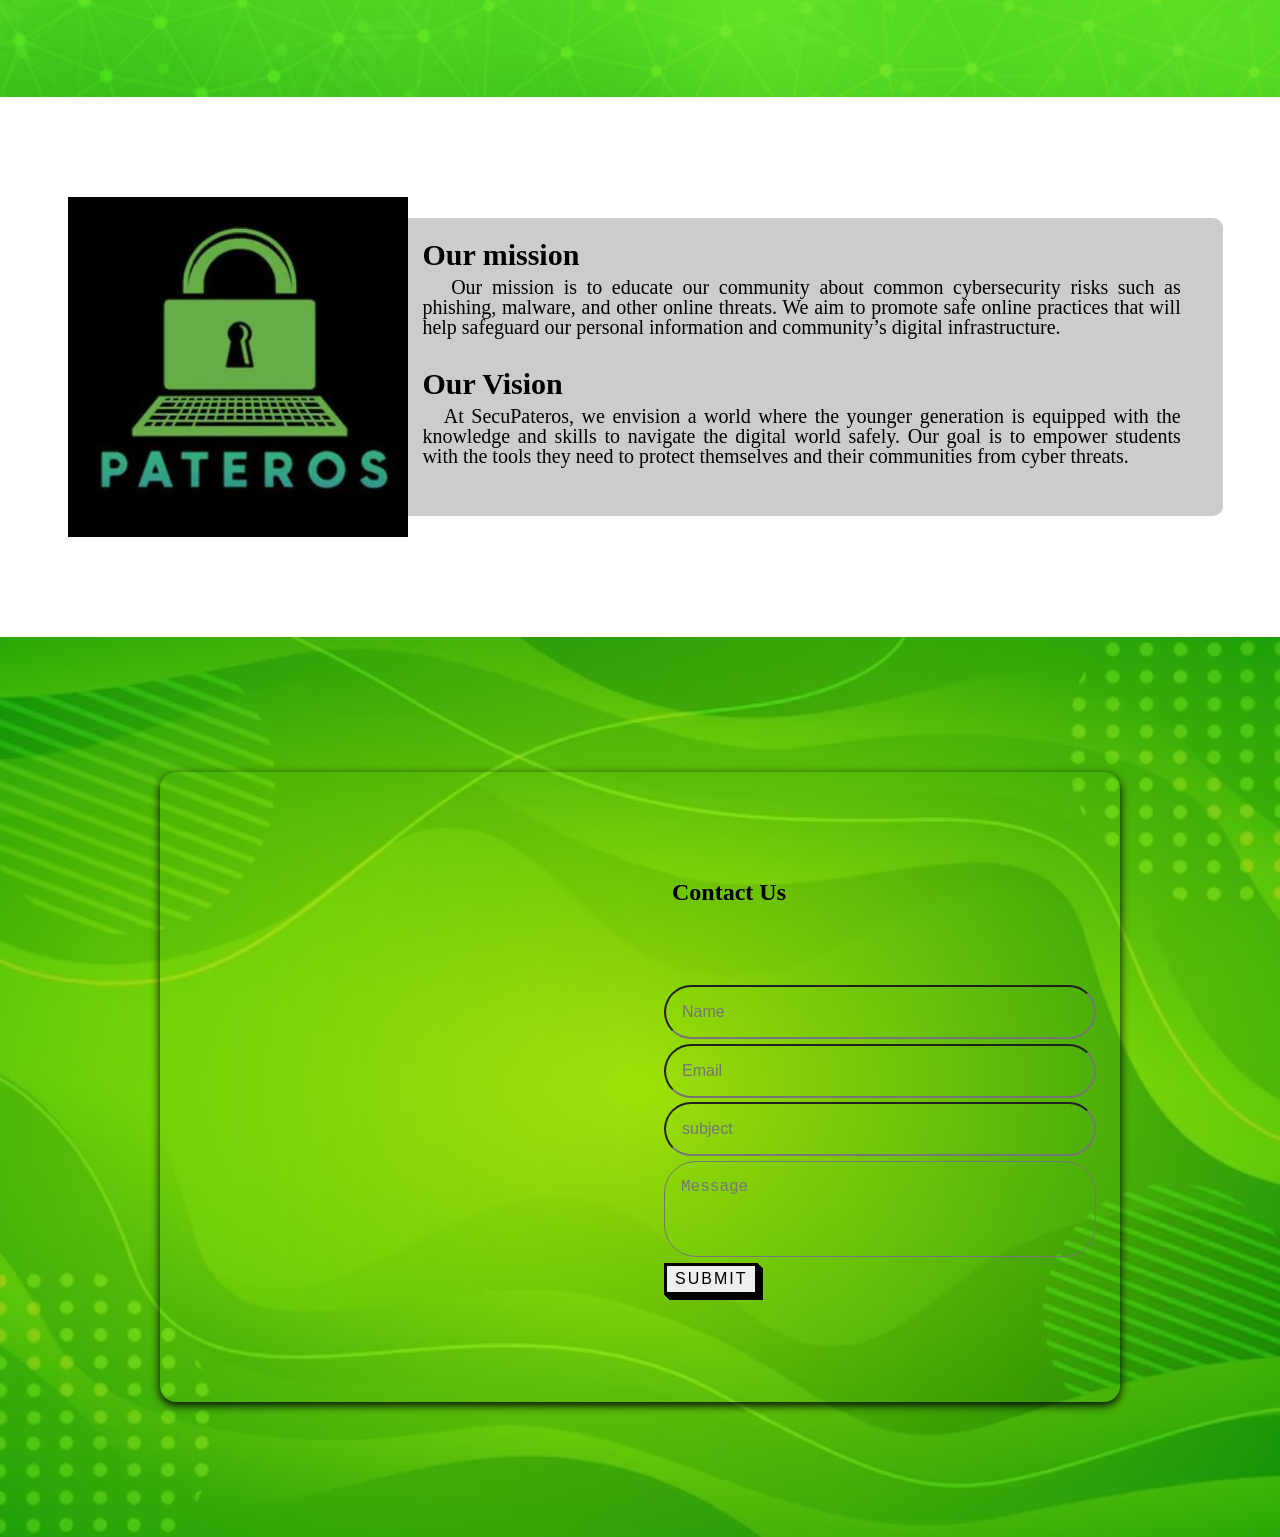
==== commit c64ea488: "index.html Signed-off-by: Mundia D. (Zen) <114151640+ZenZenoZ@users.noreply.github.com>" ====
--- a/index.html
+++ b/index.html
@@ -36,7 +36,7 @@
             <p>Welcome to the SecuPateros, where we strive to educate and empower individuals and organizations to stay safe online. With the increasing number of cyber attacks and data breaches, it's more important than ever to stay informed about the latest cybersecurity threats and best practices.</p>
             <p>Our initiative offers a variety of resources, including workshops, webinars, and online courses, to help you learn how to protect yourself and your organization from cyber threats.Whether you're a small business owner, a government employee, or an individual looking to improve your online security, we have the resources and expertise to help you stay safe in the digital world.</p>
             <p><em>"Join us today and take the first step towards a safer and more secure online experience."</em></p>
-            <a href="" class="hero-btn">Learn More!</a>
+            <a href="#lesson-main" class="hero-btn">Learn More!</a>
         </div>
     </section>
 <!------intro-------->
@@ -126,6 +126,54 @@
         </div>
     </section>
     <hr>
+<!-----Lesson 1----->
+    <br><hr><hr><br>
+    <header id="lesson-main">
+        <h1>Signs of a Secure Website</h1>
+    </header>
+    <br><hr><hr>
+<div class="content-lesson">
+    <section class="lessons">
+        <div class="lesson">
+            <h2>Look for the S in HTTPS</h2>
+            <p>&nbsp; &nbsp; &nbsp;Many URLs begin with “https” instead of http, this shows that they are secure because they have an SSL certificate. This protects information entered into the site, whereas websites with http are easily accessible, and are the information is more easily stolen.</p>
+        </div>
+        <div class="lesson">
+            <h2>Check for a Website Privacy Policy</h2>
+            <p>&nbsp; &nbsp; &nbsp;Many websites have one and this demonstrates that this website is aware and actively complying with laws that provide security.</p>
+        </div>
+        <div class="lesson">
+            <h2>Find Their Contact Information</h2>
+            <p>&nbsp; &nbsp; &nbsp;If the website provides contact information, such as an email or social media account, it does not guarantee security, but they demonstrate that the website can provide you with assistance if need be.</p>
+        </div>
+        <div class="lesson">
+            <h2>Verify Their Trust Seal</h2>
+            <p>&nbsp; &nbsp; &nbsp;If you see a sign like “verified” or “secure” it is likely a trust seal, which indicates the website has a security partner. This can also indicate that the website scans for malware. To make sure it is authentic if you click the badge then it should take you to a verification page.</p>
+        </div>
+    </section>
+    <hr><hr>
+    <section class="lesson-1">
+        <h1>Know the Signs of Website Malware</h1>
+        <div>
+            <h2>Defacements</h2>
+            <p>&nbsp; &nbsp; &nbsp;Defacements are a type of cyber attack where the attacker replaces the legitimate content of a website with their own content, often for ideological or political reasons. This can include replacing the homepage with a message, image, or video that promotes their own views or agenda. Defacements can be used to spread propaganda, promote hacktivism, or simply to vandalize a website for fun.</p>
+            <h2>Suspicious pop ups</h2>
+            <p>&nbsp; &nbsp; &nbsp;Suspicious pop-ups are messages that appear unexpectedly on your screen while browsing the web. They can contain claims that are designed to scare or entice users into clicking on them, which can lead to the accidental download of malware. It's important to be cautious when encountering these types of pop-ups and avoid clicking on them whenever possible.</p>
+            <h2>Malvertising</h2>
+            <p>&nbsp; &nbsp; &nbsp;Some malicious ads are easy to catch. They typically appear unprofessional, contain spelling/grammar errors, promote “miracle” cures or celebrity scandals, or feature products that don’t match your browsing history. It’s important to note that legitimate ads can be impacted by malware,, so exercise caution when clicking.</p>
+            <h2>Phishing kits</h2>
+            <p>&nbsp; &nbsp; &nbsp;Phishing kits are fraudulent websites designed to look like legitimate sites, such as banking or payment portals. They are created with the intention of tricking users into entering sensitive information, such as usernames, passwords, and credit card details. These kits often contain spelling and grammar errors, which can be a sign that the site is not legitimate. It's important to be cautious when entering sensitive information online and to ensure that the website is authentic before proceeding.</p>
+            <h2>Malicious redirects</h2>
+            <p>&nbsp; &nbsp; &nbsp;If you type in a URL and are redirected to another site – especially one that looks suspicious – you have been affected by a malicious redirect. They are often used in conjunction with phishing kits.</p>
+            <h2>SEO spam</h2>
+            <p>&nbsp; &nbsp; &nbsp;SEO spam, also known as comment spam or black-hat SEO, is a technique used to manipulate search engine rankings by creating unnatural links to a website. This is often done by adding spammy links to the comments section of blogs, forums, or other websites.</p>
+            <h2>Search engine warnings</h2>
+            <p>&nbsp; &nbsp; &nbsp;Search engines like Google and Bing have security scanning functionality that can detect malware on a website. If a website is found to be infected with malware, the search engine may display a warning to users who try to access the site. For example, Google may display a "Deceptive site ahead" or "This site may harm your computer" warning. Bing may display a "This site might contain threats" warning. These warnings can have a negative impact on the website's traffic and reputation, so it's important to address any security issues as soon as possible.</p>
+        </div>
+    </section>
+</div>
+<hr><hr>
+    <br>
 <!-----About 1------>
     <section class="about-main" id="aboutmain">
         <br><br>
@@ -205,7 +253,7 @@
     <a class="btnup" href="#arrowupbtn"><i class="fa-solid fa-circle-up"></i></a>
 <!------Footer--------->
     <footer>
-        <p><em>2024 BSIT - 1J &nbsp; &nbsp; &nbsp; &nbsp; &nbsp; </em></p>
+        <p><em>2024 BSIT - 1J / Mundia &nbsp; &nbsp; &nbsp; &nbsp; &nbsp; </em></p>
     </footer>
     <script src="script.js"></script>
 </body>
--- a/style.css
+++ b/style.css
@@ -1,5 +1,8 @@
 @import url('https://fonts.googleapis.com/css2?family=Merriweather:ital,wght@0,300;0,400;0,700;0,900;1,300;1,400;1,700;1,900&display=swap');
+html, body {
 
+    scroll-behavior: smooth;
+}
 *{
     margin: 0;
     padding: 0;
@@ -176,6 +179,7 @@
     .nav-links #hidefa{
         padding-top: 2em;
         padding-right: 2em;
+        font-size: 20px;
     }
     nav img{
         width: 50px;
@@ -960,7 +964,9 @@
 }
 @media (max-width: 400px){
     .map iframe{
-        margin-top: 50%;
+        margin-top: 40%;
+        width: 100%;
+        height: auto;
     }
     .contact{
         height: 90%;
@@ -968,7 +974,23 @@
         padding-bottom: 20em;
     }
 }
-
+/*--------UP BUTTON---------*/
+.btnup{
+    position: fixed;
+    background-color: transparent;
+    bottom: 20px;
+    right: 20px;
+    text-decoration: none;
+    text-align: center;
+    line-height: 60px;
+    font-size:48px;
+    color: rgb(255, 255, 255);
+}
+@media (max-width: 400px){
+    .btnup{
+        font-size: 30px;
+    }
+}
 /*---------FOOTER---------*/
 footer {
     position: fixed;
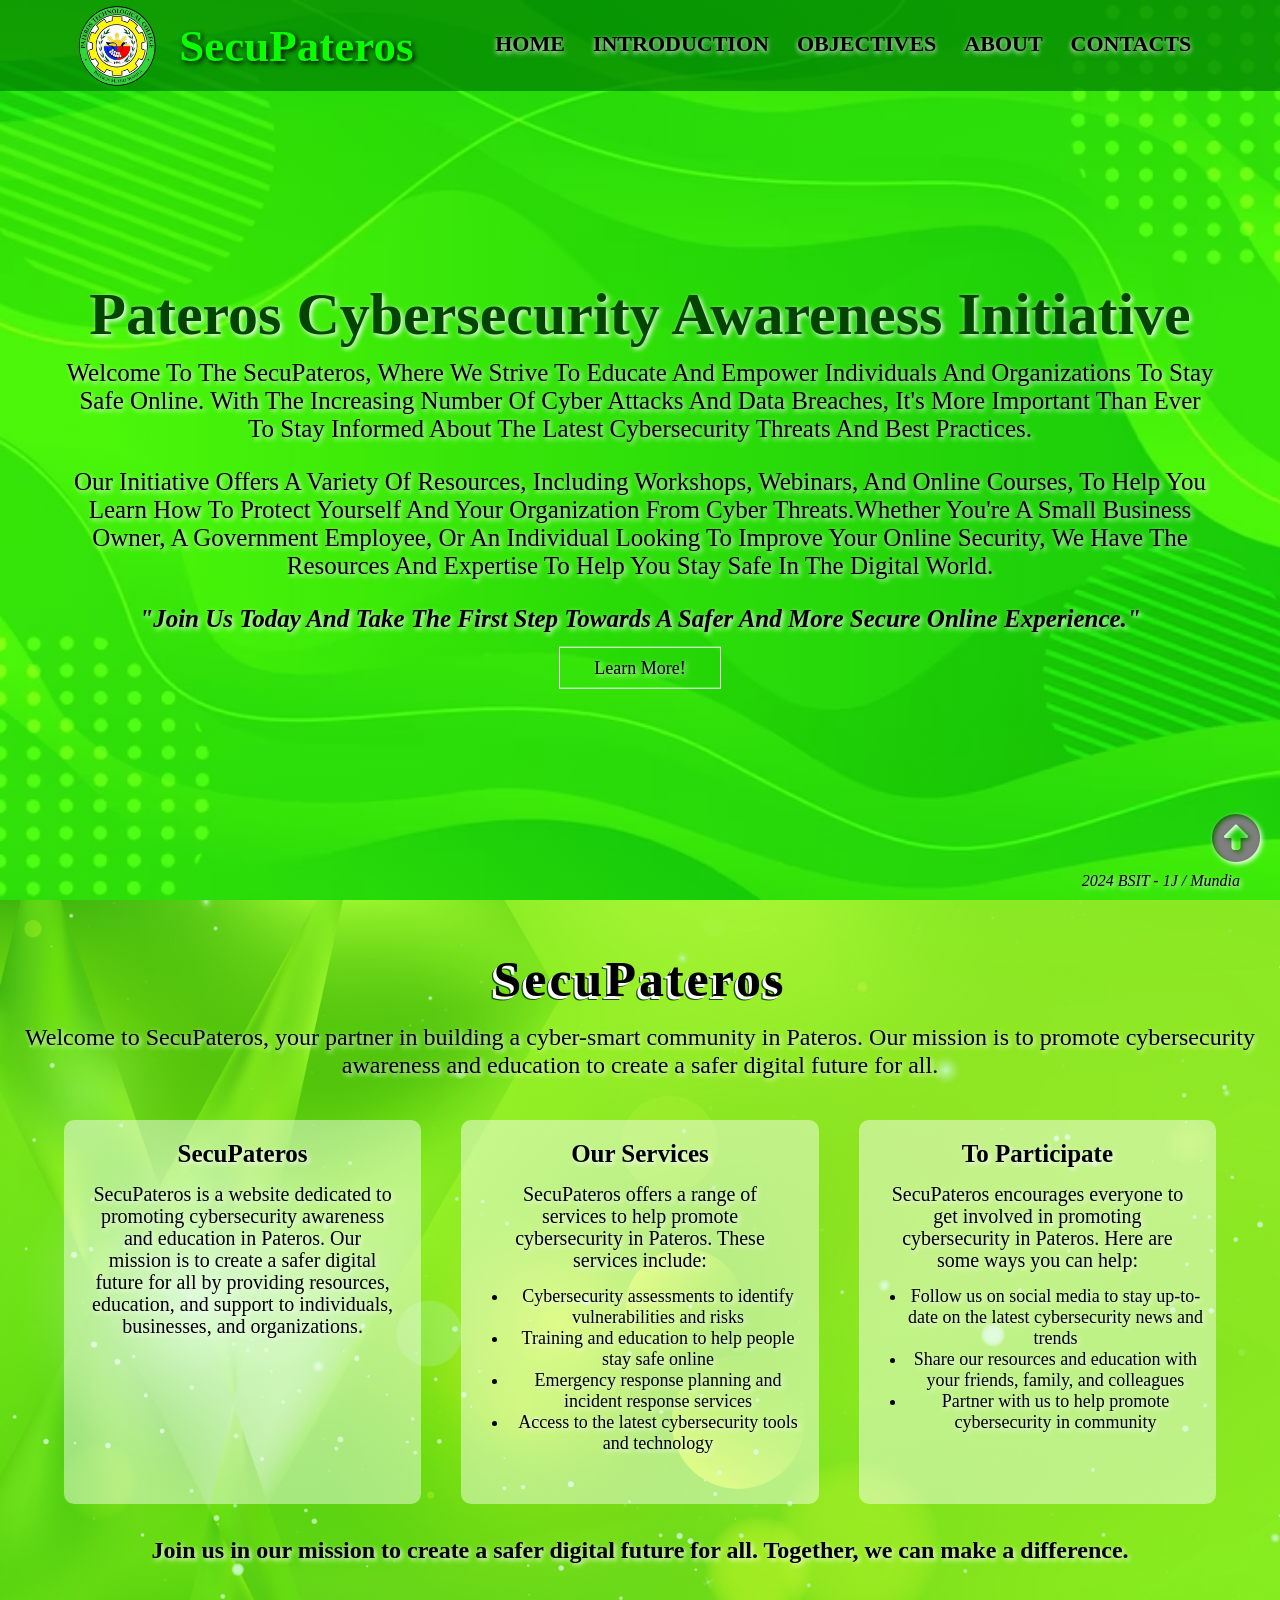
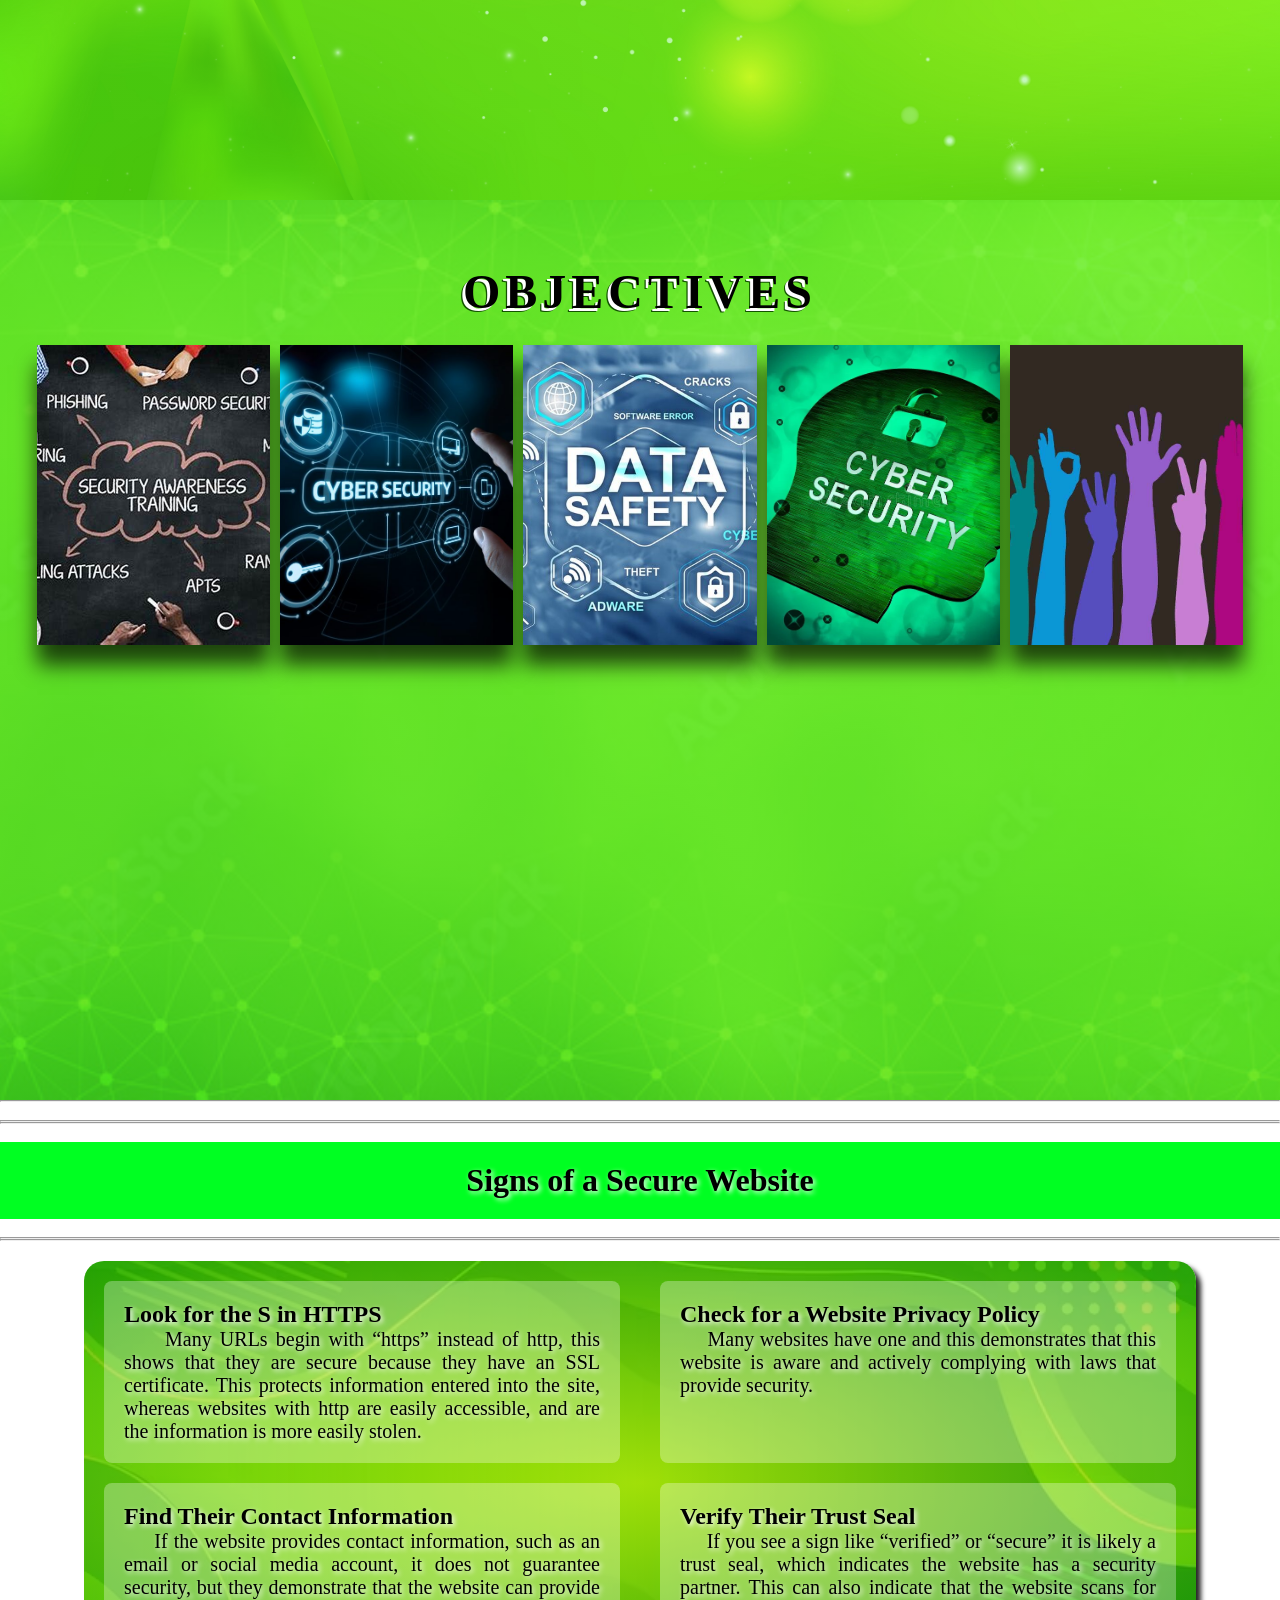
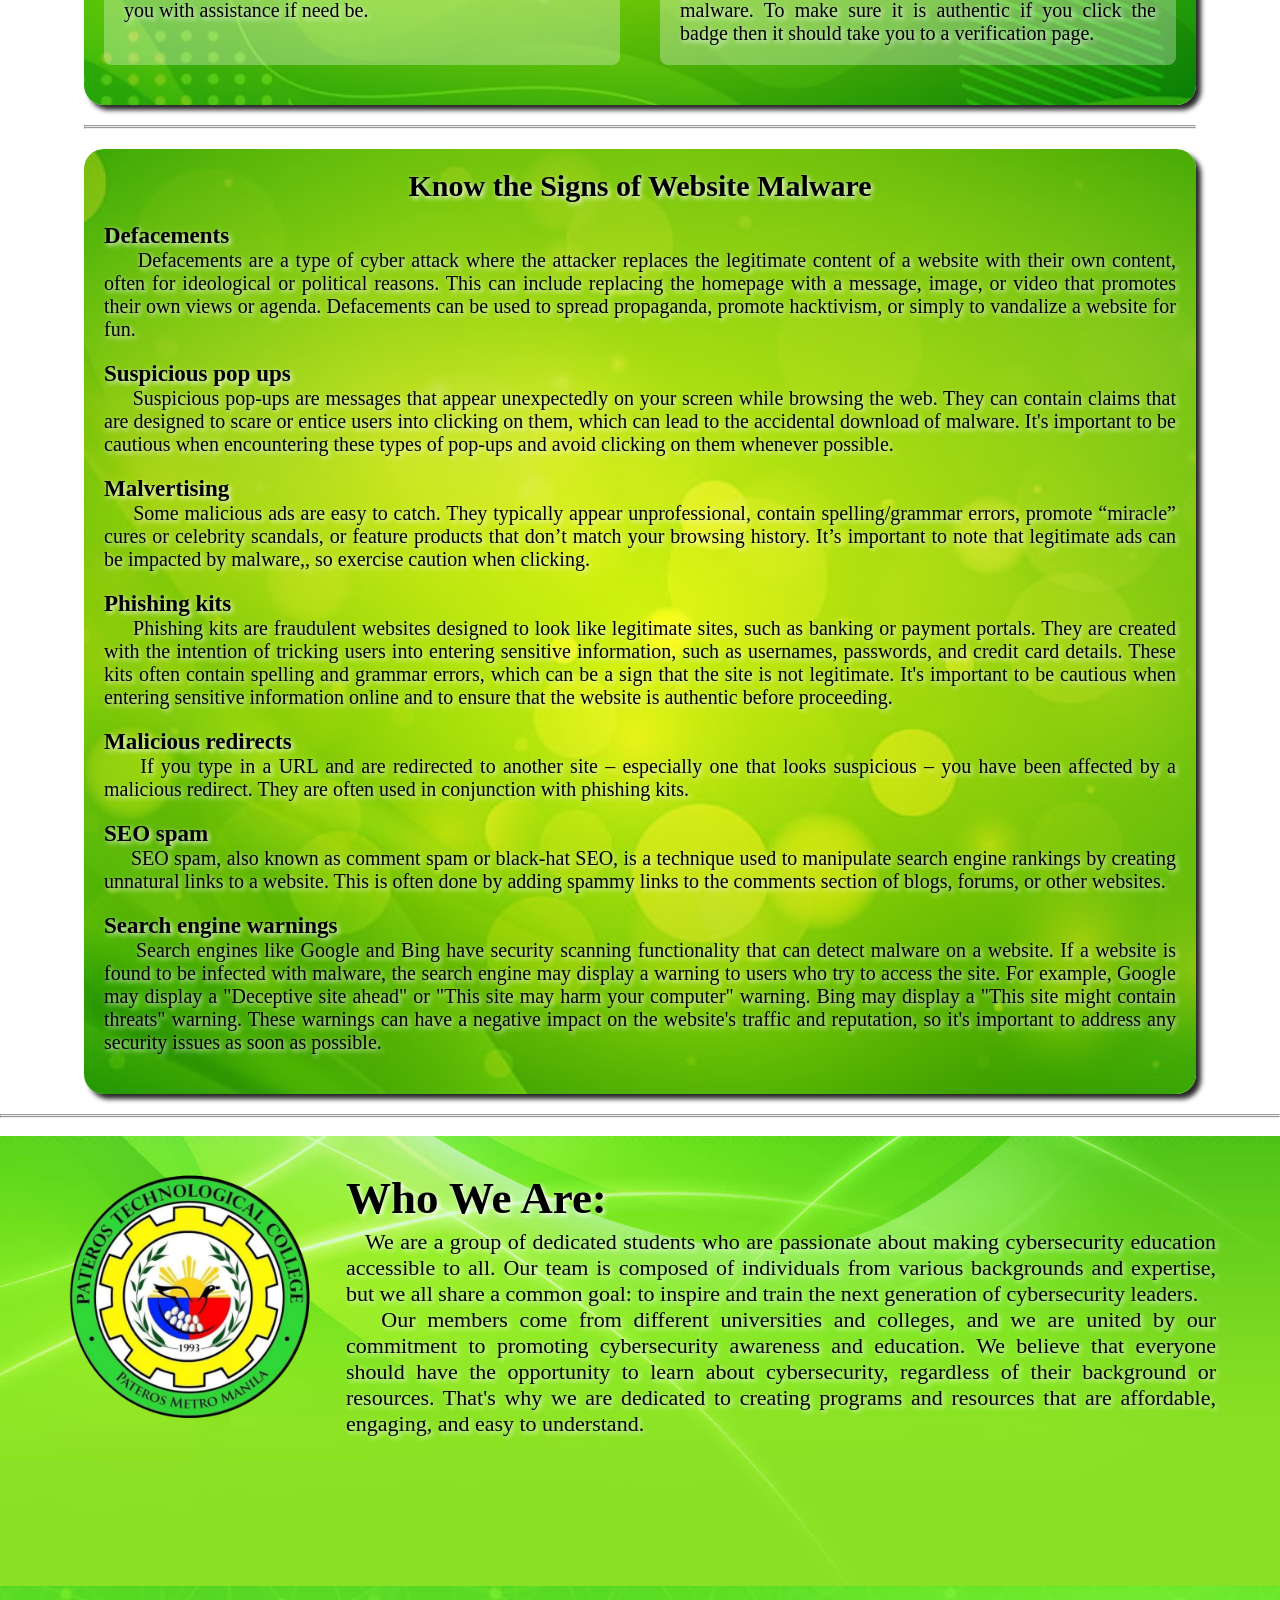
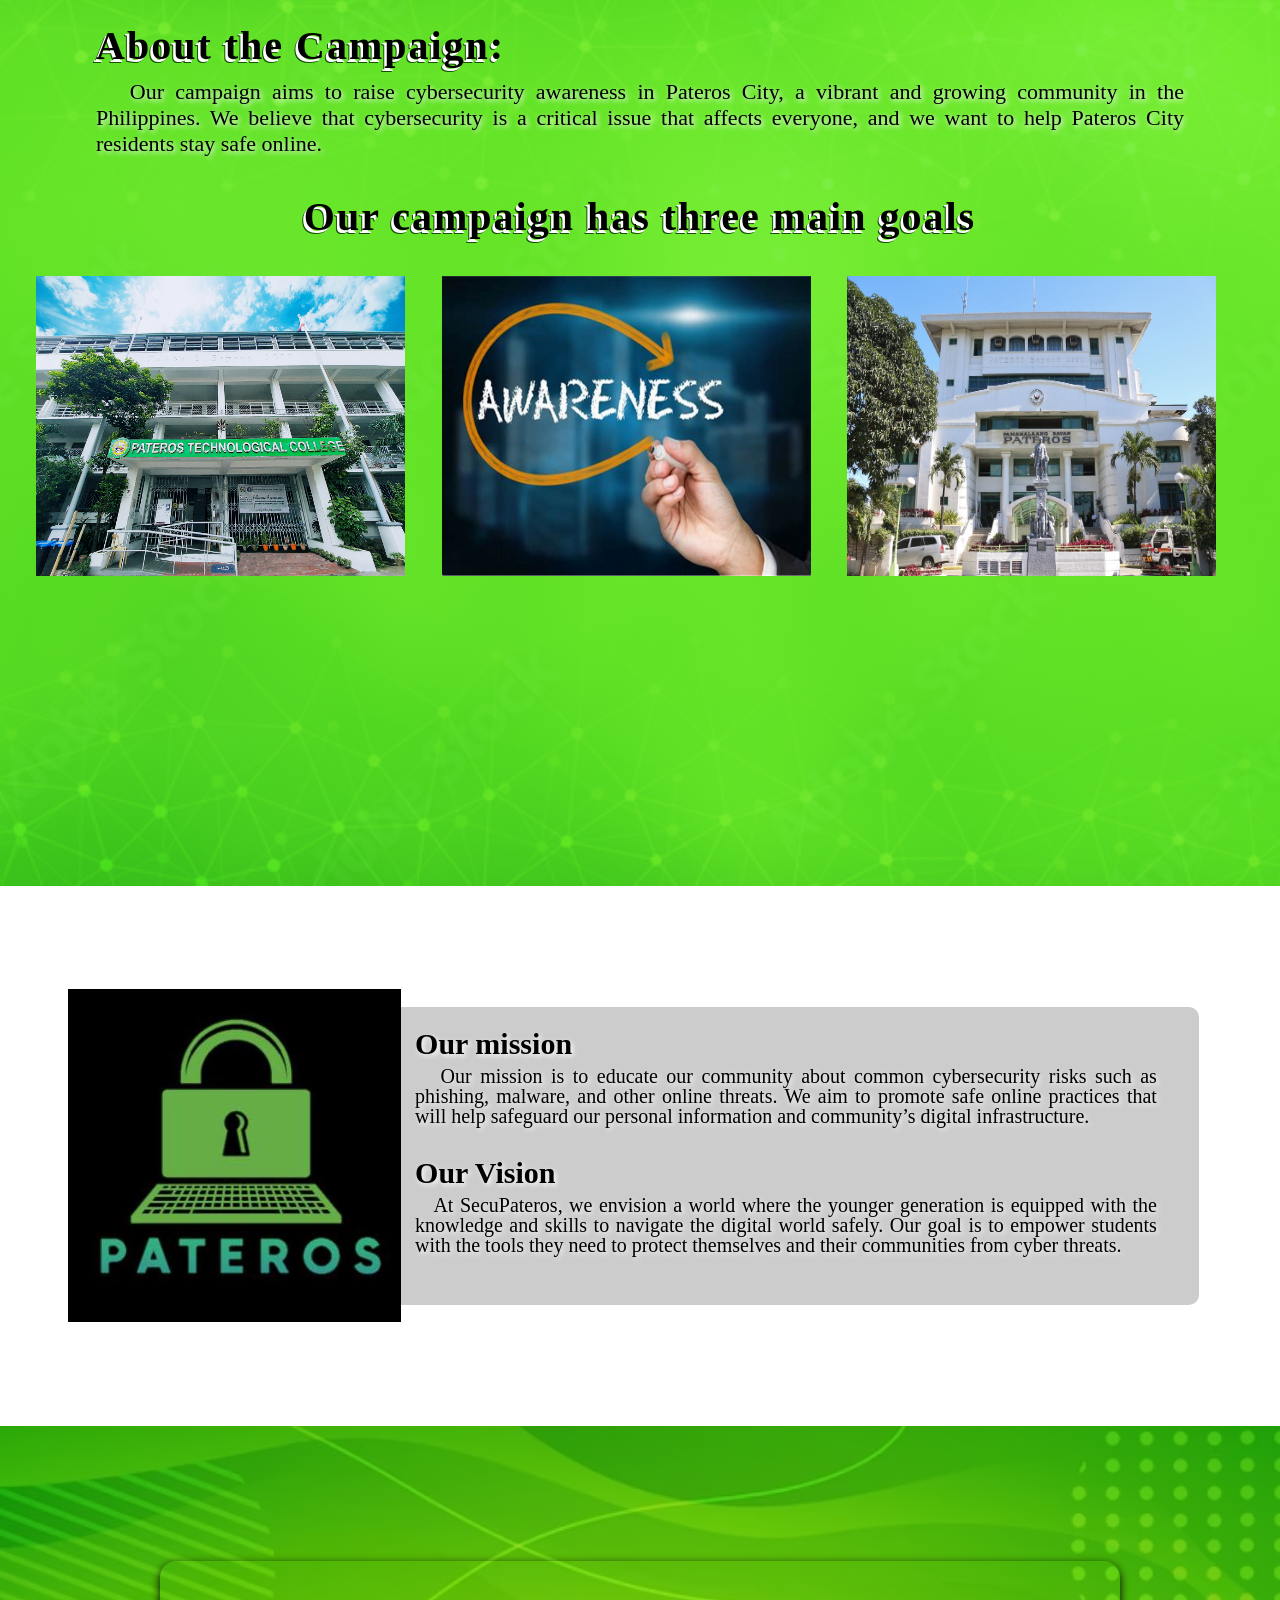
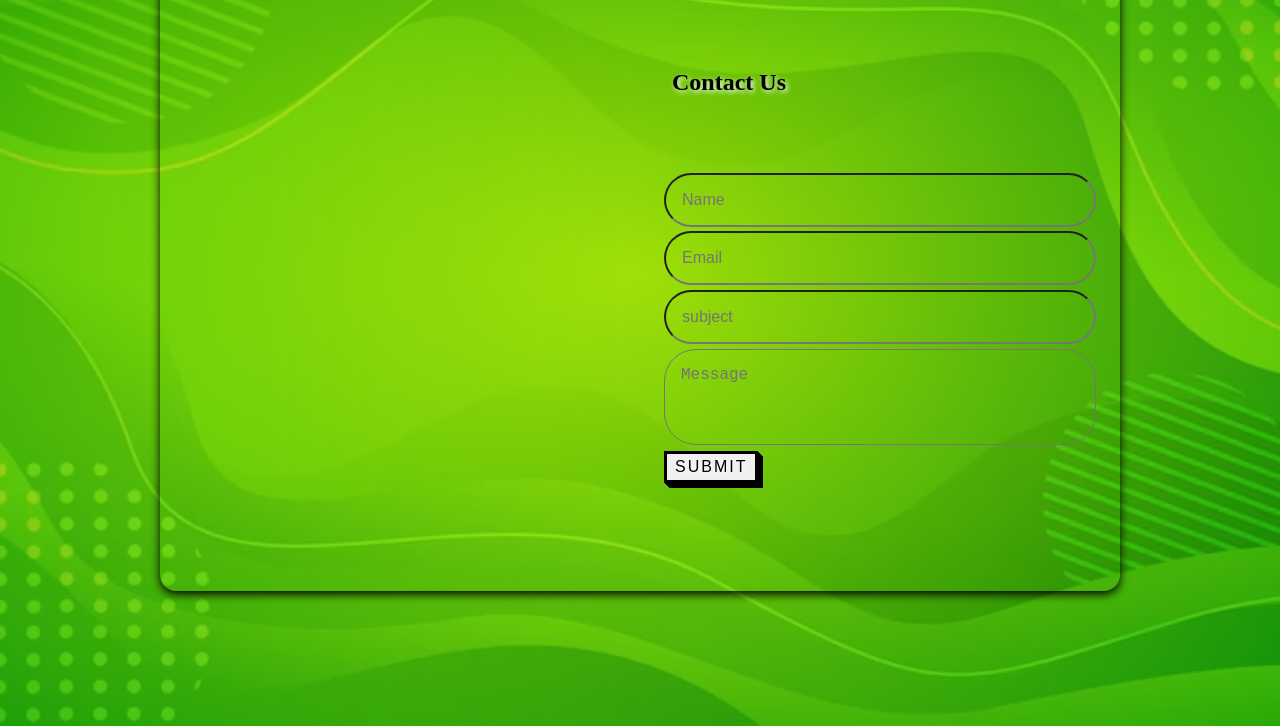
==== commit e08289b2: "index.html Signed-off-by: Mundia D. (Zen) <114151640+ZenZenoZ@users.noreply.github.com>" ====
--- a/index.html
+++ b/index.html
@@ -238,8 +238,7 @@
                 </div>
                 <div class="contact-form">
                     <h1>Contact Us</h1>
-                    <form action="https://api.web3forms.com/submit" method="POST">
-                        <input type="hidden" name="access_key" value="ebc862d8-4a2f-4a2f-9264-aa3b1648b2f8">
+                    <form action="send_email.php" method="POST">
                         <input type="text" name="name" placeholder="Name">
                         <input type="email" name="email" placeholder="Email">
                         <input type="text" name="subject" placeholder="subject">
--- a/style.css
+++ b/style.css
@@ -7,6 +7,57 @@
     margin: 0;
     padding: 0;
     box-sizing: border-box;
+    text-shadow: 2px 2px 5px #fff;
+}
+/*--------UP BUTTON---------*/
+.btnup{
+    position: fixed;
+    background-color: transparent;
+    bottom: 20px;
+    right: 20px;
+    text-decoration: none;
+    text-align: center;
+    line-height: 80px;
+    font-size:48px;
+    color: hsla(0, 0%, 0%, 0.5);
+    text-shadow: 2px 2px 5px #000000;
+}
+@media (max-width: 400px){
+    .btnup{
+        font-size: 30px;
+    }
+}
+/*---------FOOTER---------*/
+footer {
+    position: fixed;
+    bottom: 0;
+    right: 0;
+    height: 28px;
+    z-index: 1000;
+}
+
+footer p {
+	margin: 0;
+}
+@media (max-width: 700px){
+    footer {
+        position: fixed;
+        bottom: 0;
+        right: 0;
+        height: 15px;
+        z-index: 1000;
+        margin: 0;
+    }
+}
+@media (max-width: 400px){
+    footer {
+        position: fixed;
+        bottom: 0;
+        right: 0;
+        height: 15px;
+        z-index: 1000;
+        margin-bottom: 1em;
+    }
 }
 /*------MAIN--------*/
 .main-header{
@@ -27,7 +78,7 @@
 nav .navtext{
     color: #09ff00;
     font-size: 45px;
-    text-shadow: 2px 2px rgb(3, 77, 0);
+    text-shadow: 2px 2px 5px #000000;
     font-weight: bolder;
     margin-inline-start: .5em;
     
@@ -83,6 +134,7 @@
 .main-text h1{
     font-size: 60px;
     margin-top: 5%;
+    text-shadow: 2px 2px 5px #ffffff;
 }
 .main-text p{
     margin: 10px 0 25px;
@@ -749,7 +801,7 @@
 }
 /*--------About3---------*/
 .about-main3{
-    inline-size: 95%;
+    inline-size: 93%;
     block-size: 60vh;
     background-position: center;
     background-size: cover;
@@ -824,6 +876,7 @@
 /*--------Contacts-------*/
 .contact-main{
     height: 100vh;
+    width: 100%;
     display: flex;
     justify-content: center;
     align-items: center;
@@ -852,6 +905,7 @@
     flex-direction: column;
     justify-content: space-evenly;
     margin-top: 2em;
+    text-shadow: 2px 2px 5px #000000;
 }
 .contact-form::before{
     position: absolute;
@@ -879,6 +933,7 @@
     background-color: unset;
     color: rgb(0, 0, 0);
     font-size: 1rem;
+    text-shadow: none;
     margin-bottom: .1rem;
 }
 .contact-form input:not(:first-child), .contact-form textarea, .contact-form button{
@@ -886,6 +941,7 @@
 }
 .contact-form textarea{
     height: 6rem;
+    text-shadow: none;
     resize: none;
 }
 .contact-form button{
@@ -918,6 +974,7 @@
 .contact-form button:active{
     box-shadow: 0px 0px 0px 0px;
     top: 5px;
+    text-shadow: 2px 2px 5px #fff;
     left: 5px;
   }
 @media (max-width: 700px){
@@ -974,52 +1031,96 @@
         padding-bottom: 20em;
     }
 }
-/*--------UP BUTTON---------*/
-.btnup{
-    position: fixed;
-    background-color: transparent;
-    bottom: 20px;
-    right: 20px;
-    text-decoration: none;
-    text-align: center;
-    line-height: 60px;
-    font-size:48px;
-    color: rgb(255, 255, 255);
+/*------Lesson------*/
+header {
+    background-color: #00ff22;
+    color: #000000;
+    text-align: center;
+    text-shadow: 2px 2px 5px #fff;
+    padding: 20px 0;
+}
+
+.content-lesson {
+    max-width: 90%;
+    margin: 20px auto;
+    padding: 0 20px;
+}
+
+.lessons {
+    display: flex;
+    flex-wrap: wrap;
+    justify-content: space-between;
+    max-width: 100%;
+    margin: 20px auto;
+    padding: 20px;
+    background-image: radial-gradient(rgba(255, 255, 0, 0.5),rgba(0, 128, 0, 0.5)), url(./img/bgmain.jpg);
+    border-radius: 20px;
+    box-shadow: 5px 5px 5px rgba(0, 0, 0, 0.849);
+    background-repeat: no-repeat;
+    background-position: center;
+    background-size: cover;
+}
+.lesson {
+    width: calc(50% - 20px);
+    margin-bottom: 20px;
+    background-color: #ffffff4d;
+    padding: 20px;
+    border-radius: 8px;
+    text-shadow: 2px 2px 5px #fff;
+}
+.lesson p{
+    font-size: 20px;
+    text-align: justify;
+    text-shadow: 2px 2px 5px #fff;
+}
+.lesson-1 {
+    max-width: 100%;
+    margin: 20px auto;
+    padding: 20px;
+    background-image: radial-gradient(rgba(255, 255, 0, 0.5),rgba(0, 128, 0, 0.5)), url(./img/bg3.jpg);
+    border-radius: 20px;
+    box-shadow: 5px 5px 5px rgba(0, 0, 0, 0.849);
+    background-repeat: no-repeat;
+    background-position: center;
+    background-size: cover;
+}
+
+.lesson-1 h1 {
+    color: #000000;
+    font-size: 30px;
+    font-weight: bolder;
+    text-align: center;
+    text-shadow: 2px 2px 5px #fff;
+}
+
+.lesson-1 h2 {
+    color: #000000;
+    margin-top: 20px;
+    font-size: 23px;
+    text-align: left;
+    text-shadow: 2px 2px 5px #fff;
+}
+
+.lesson-1 p {
+    color: #000000;
+    margin-bottom: 20px;
+    font-size: 20px;
+    text-align: justify;
+    text-shadow: 2px 2px 5px #fff;
 }
 @media (max-width: 400px){
-    .btnup{
-        font-size: 30px;
-    }
-}
-/*---------FOOTER---------*/
-footer {
-    position: fixed;
-    bottom: 0;
-    right: 0;
-    height: 28px;
-    z-index: 1000;
-}
-
-footer p {
-	margin: 0;
-}
-@media (max-width: 700px){
-    footer {
-        position: fixed;
-        bottom: 0;
-        right: 0;
-        height: 15px;
-        z-index: 1000;
-        margin: 0;
-    }
-}
-@media (max-width: 400px){
-    footer {
-        position: fixed;
-        bottom: 0;
-        right: 0;
-        height: 15px;
-        z-index: 1000;
-        margin-bottom: 1em;
-    }
-}
+    .lesson-1 h1 {
+        font-size: 25px;
+    }
+   .lesson-1 h2 {
+        font-size: 20px;
+    }
+    .lesson-1 p {
+        font-size: 18px;
+    }
+    .lesson {
+        flex: 1 0 100%;
+        text-align: center;
+        font-size: 15px;
+    }
+}
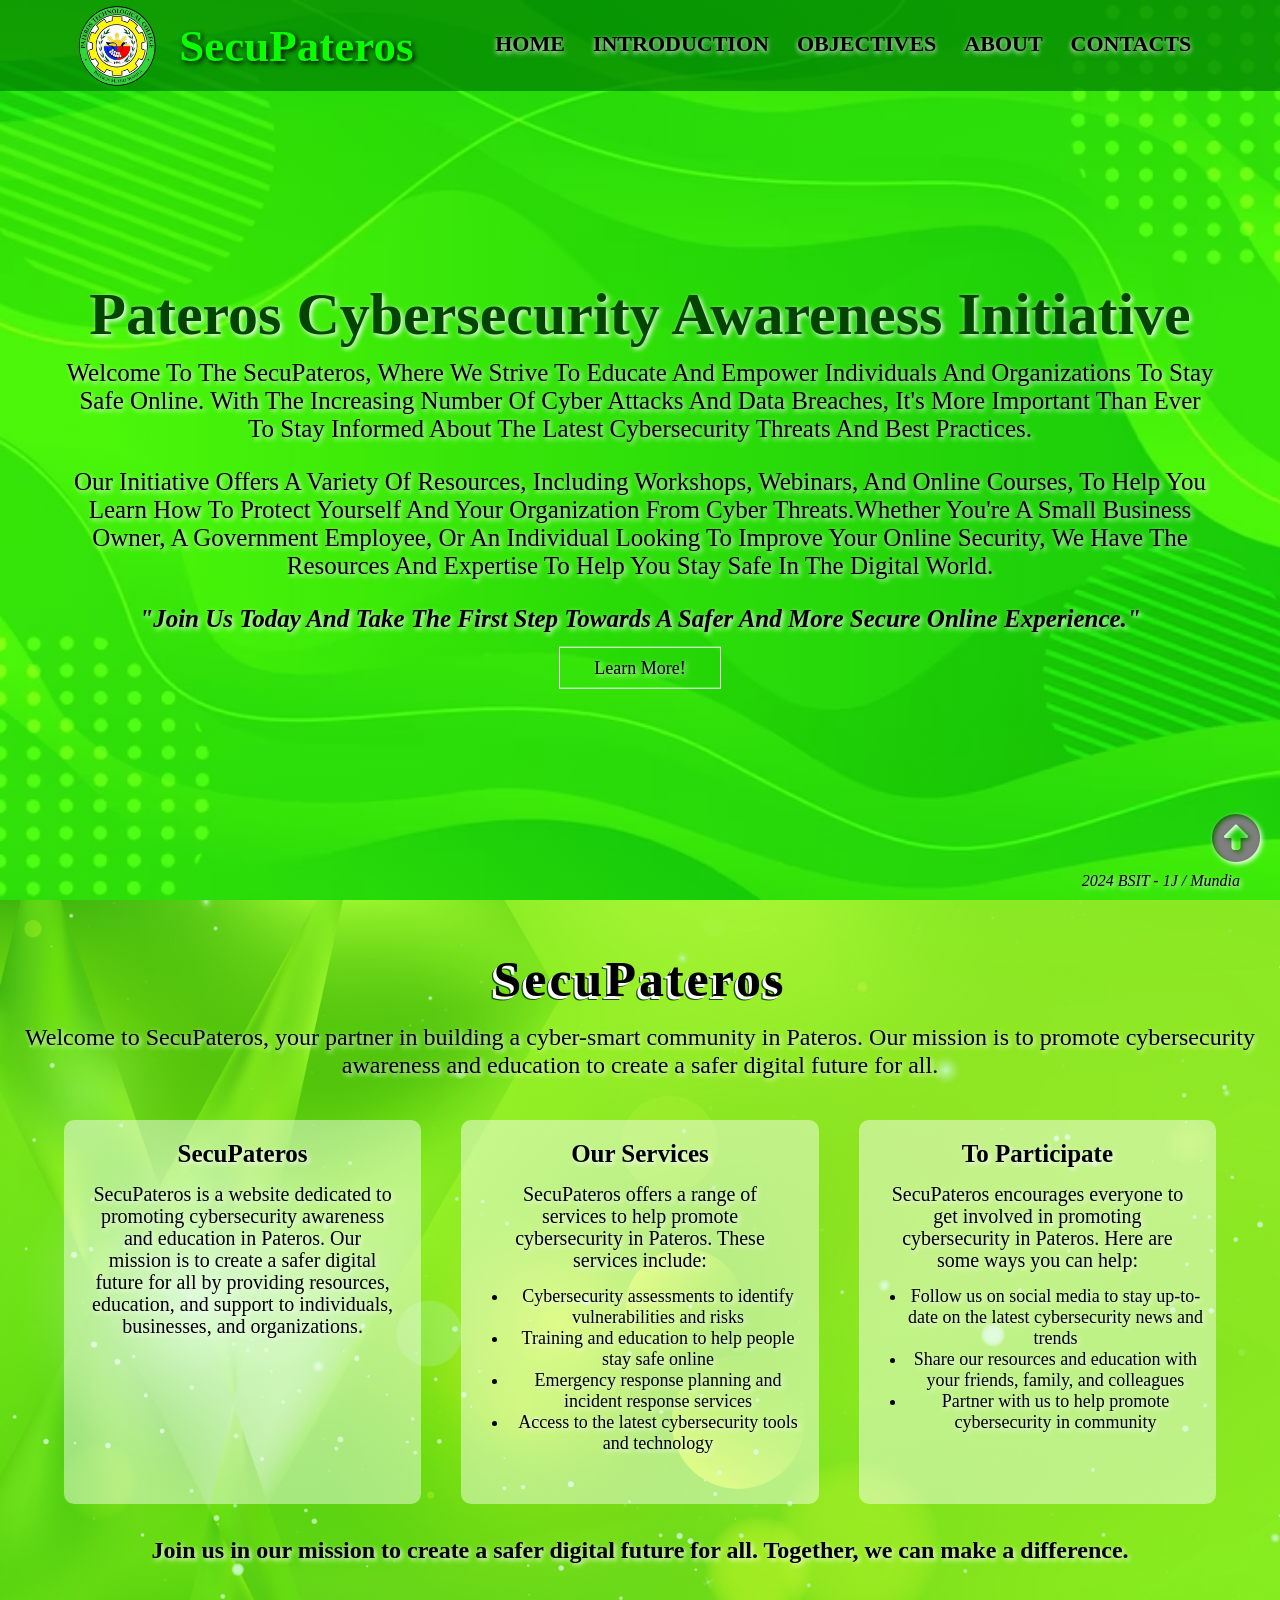
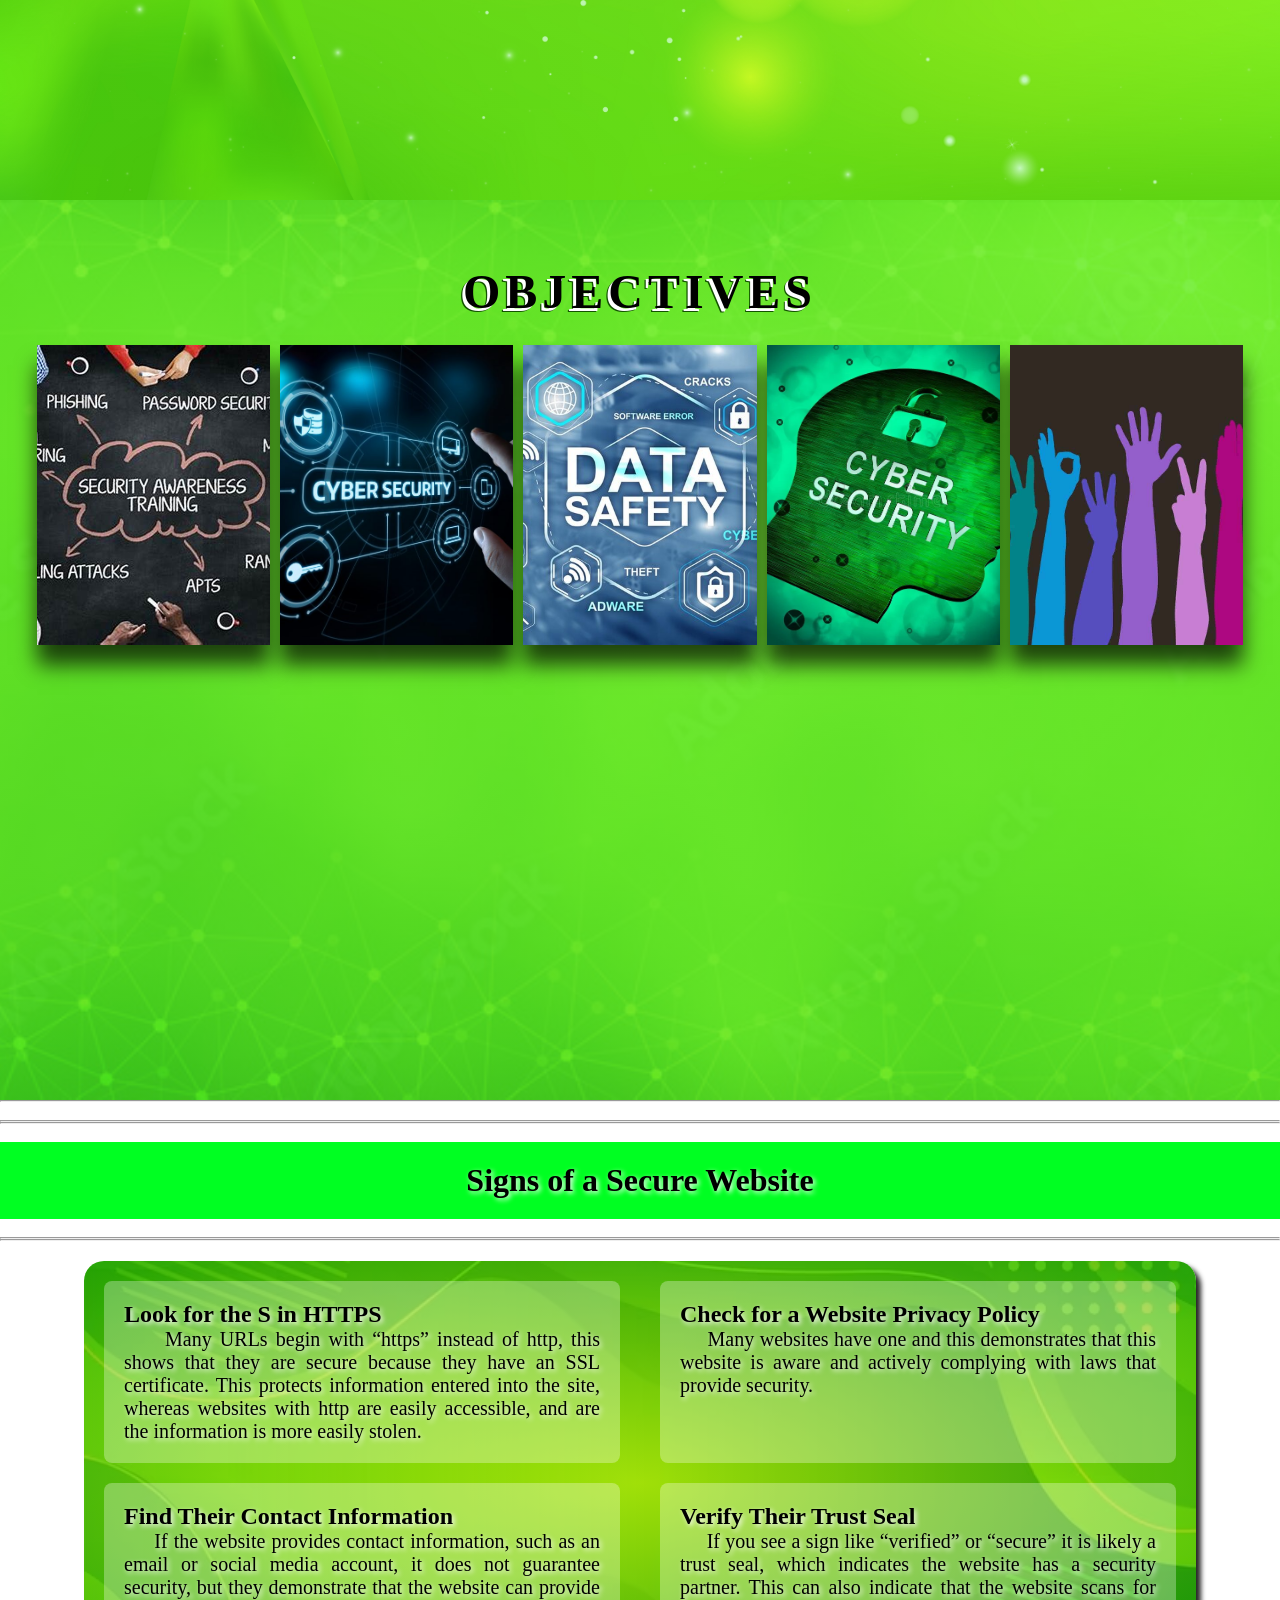
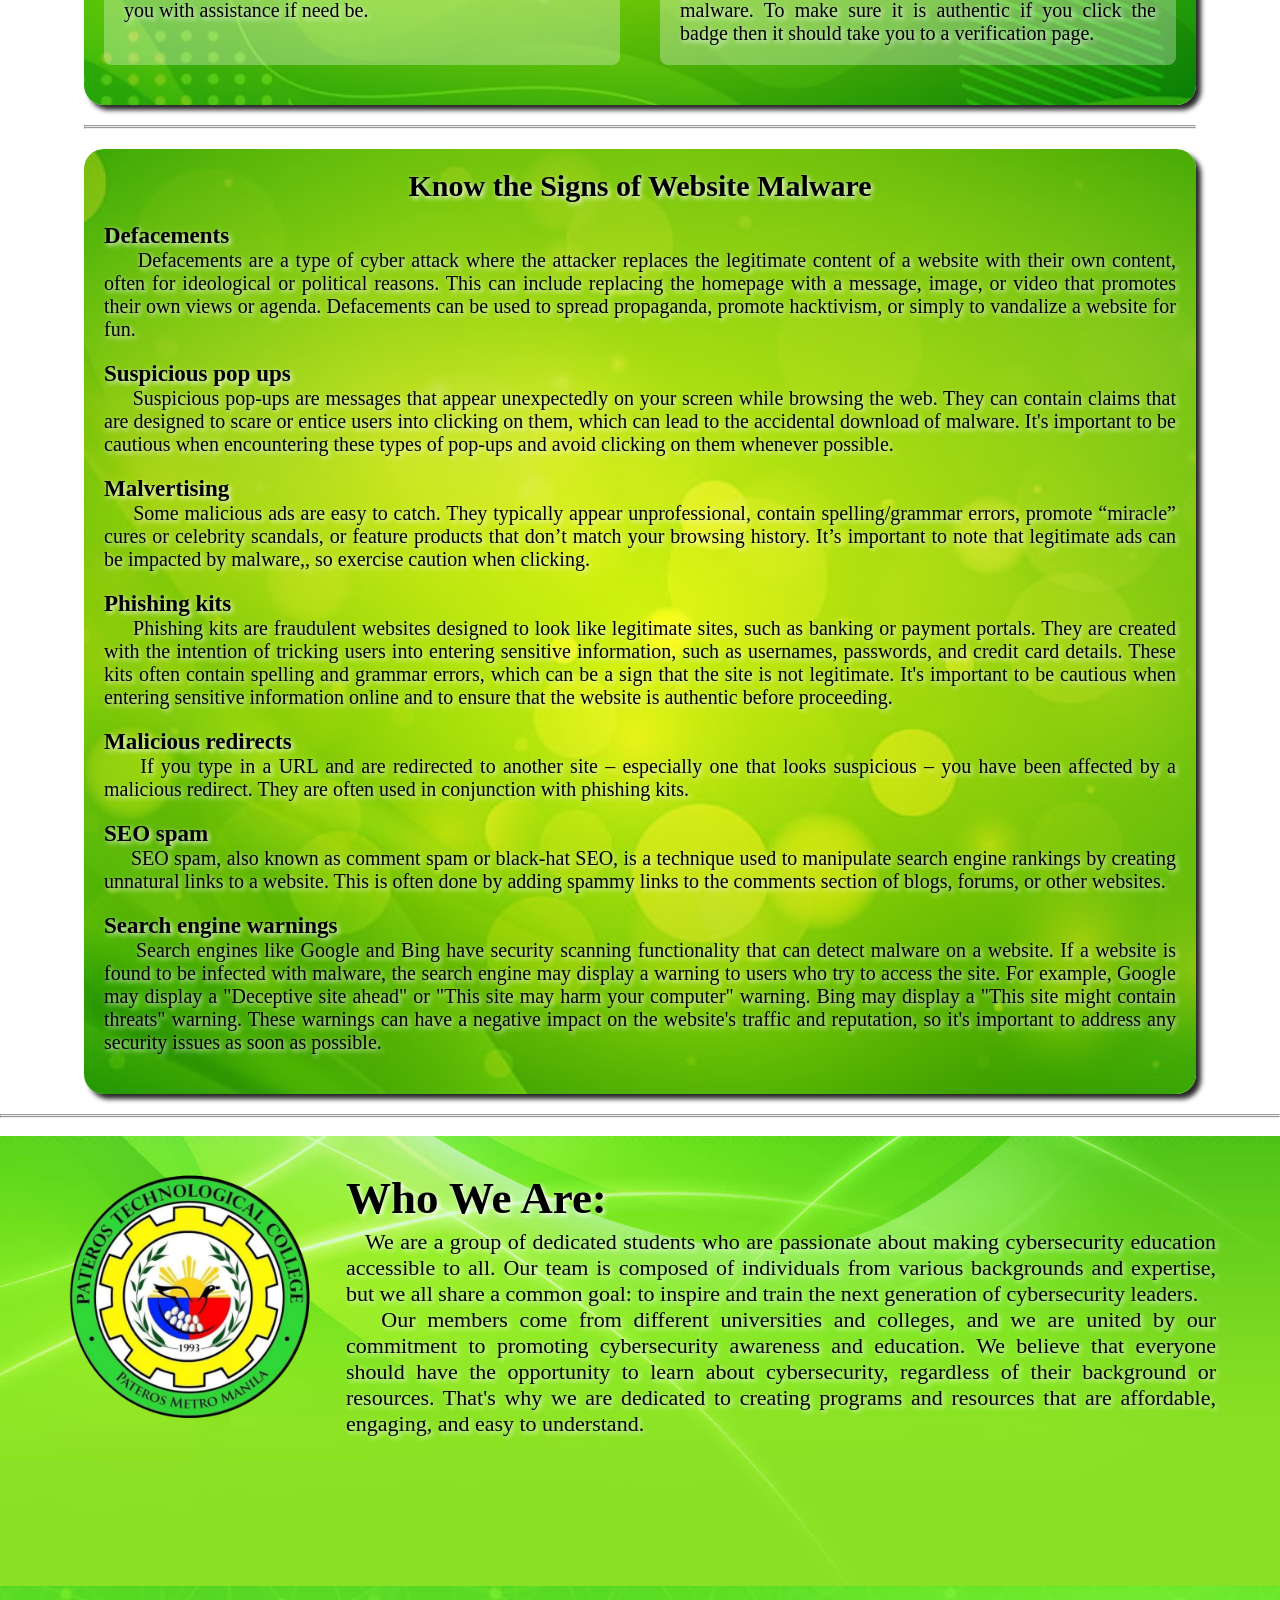
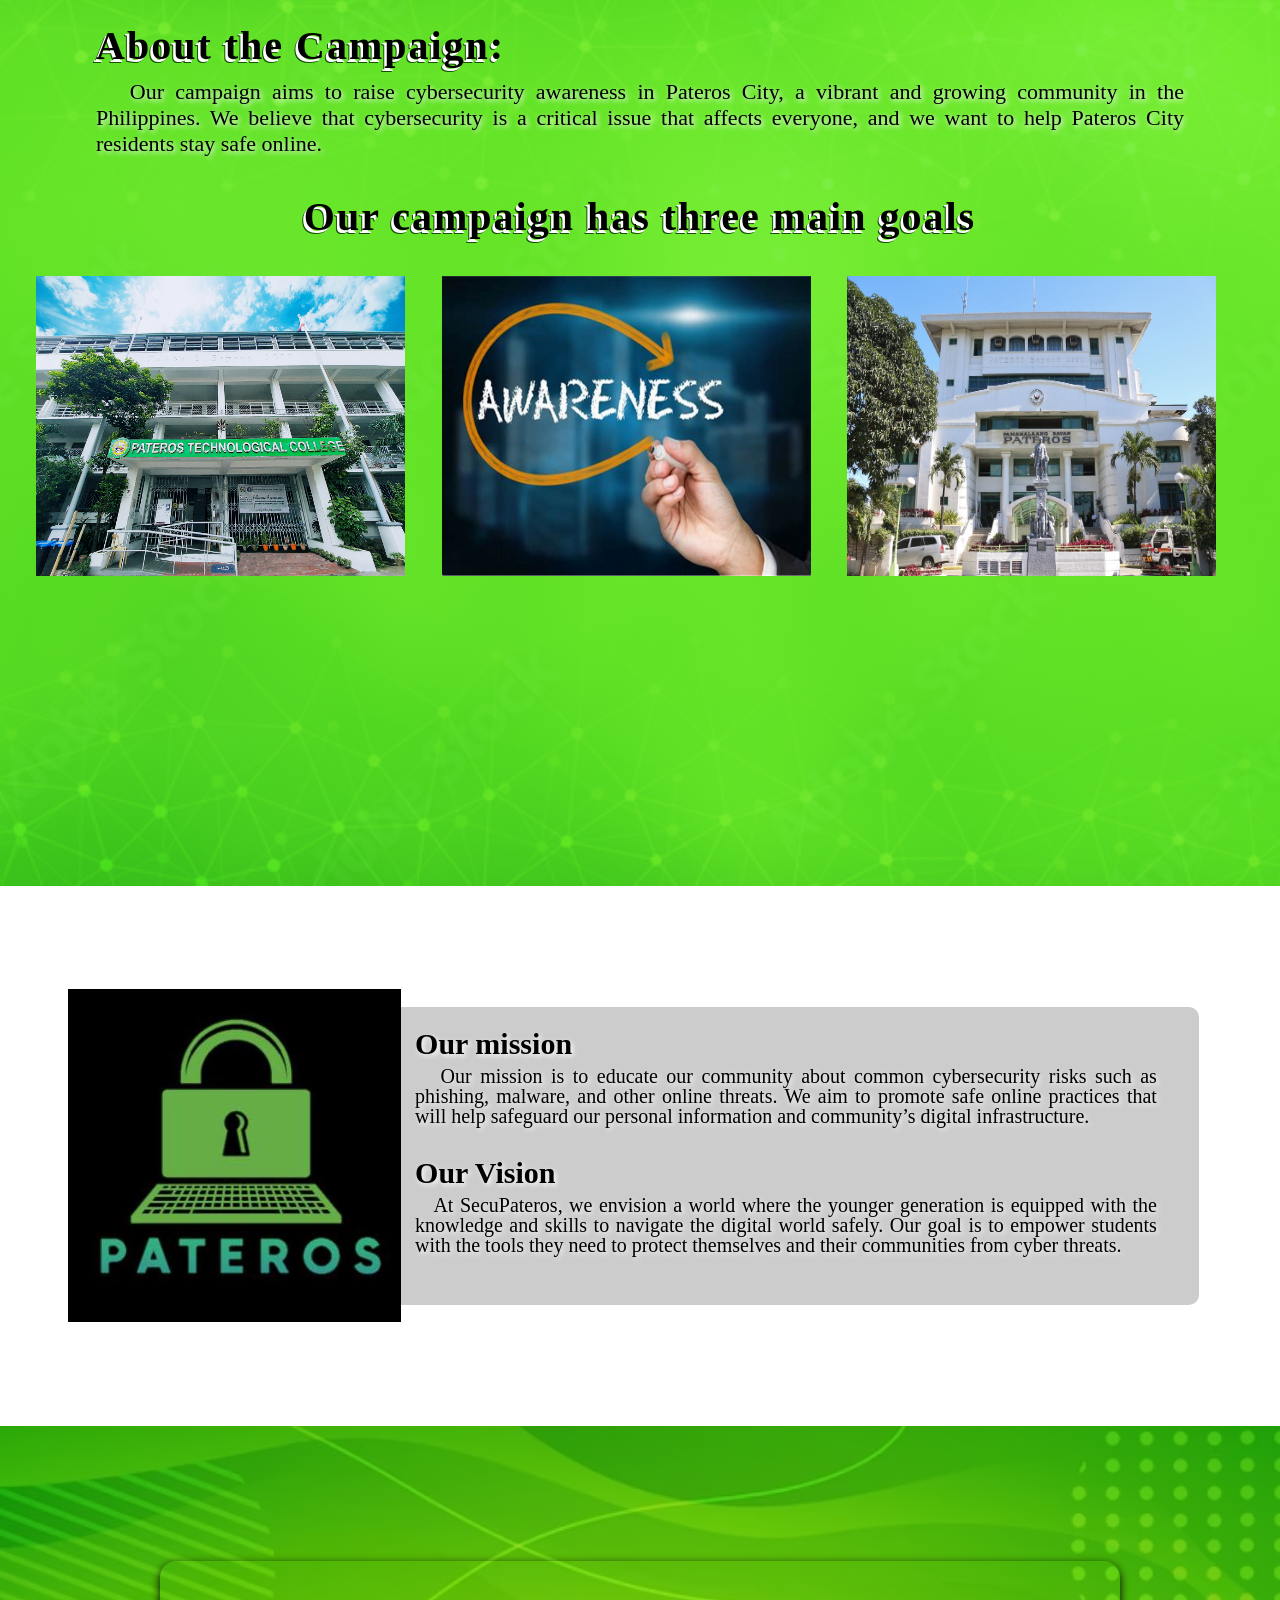
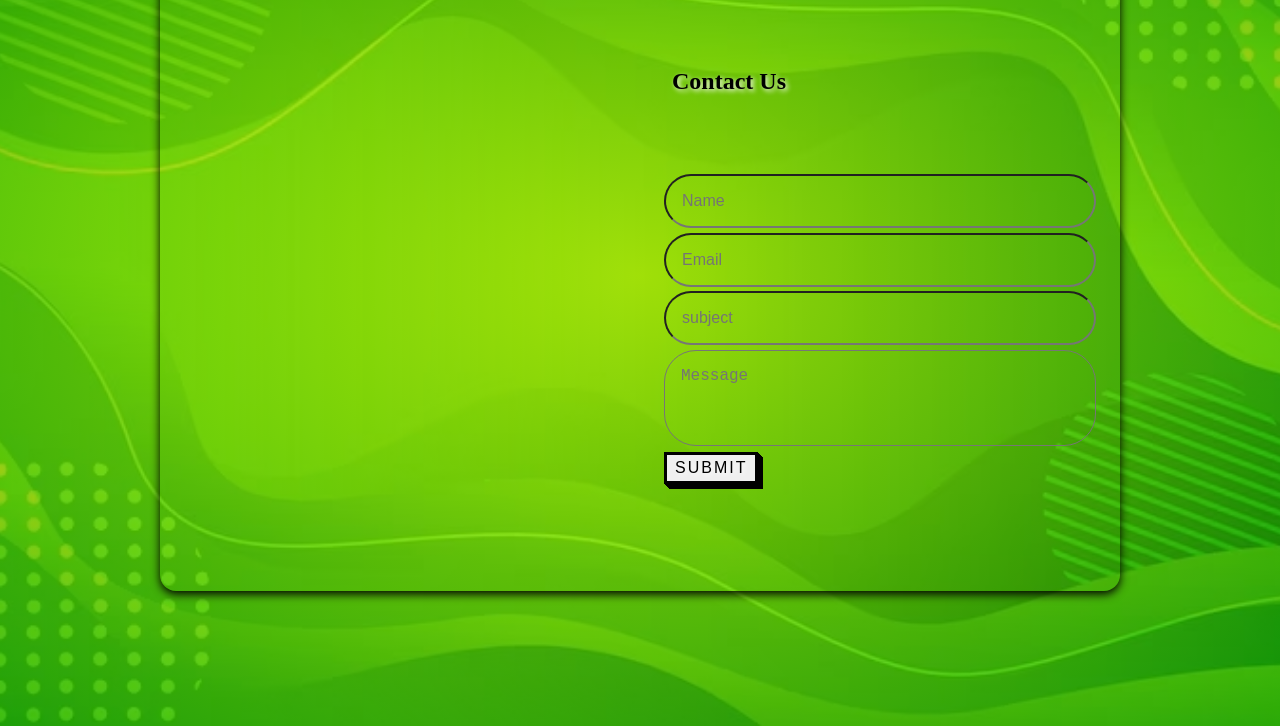
==== commit b7f648f8: "index.html Signed-off-by: Mundia D. (Zen) <114151640+ZenZenoZ@users.noreply.github.com>" ====
--- a/index.html
+++ b/index.html
@@ -238,7 +238,8 @@
                 </div>
                 <div class="contact-form">
                     <h1>Contact Us</h1>
-                    <form action="send_email.php" method="POST">
+                    <form action="https://api.web3forms.com/submit" method="POST">
+                        <input type="hidden" name="access_key" value="ebc862d8-4a2f-4a2f-9264-aa3b1648b2f8">
                         <input type="text" name="name" placeholder="Name">
                         <input type="email" name="email" placeholder="Email">
                         <input type="text" name="subject" placeholder="subject">
